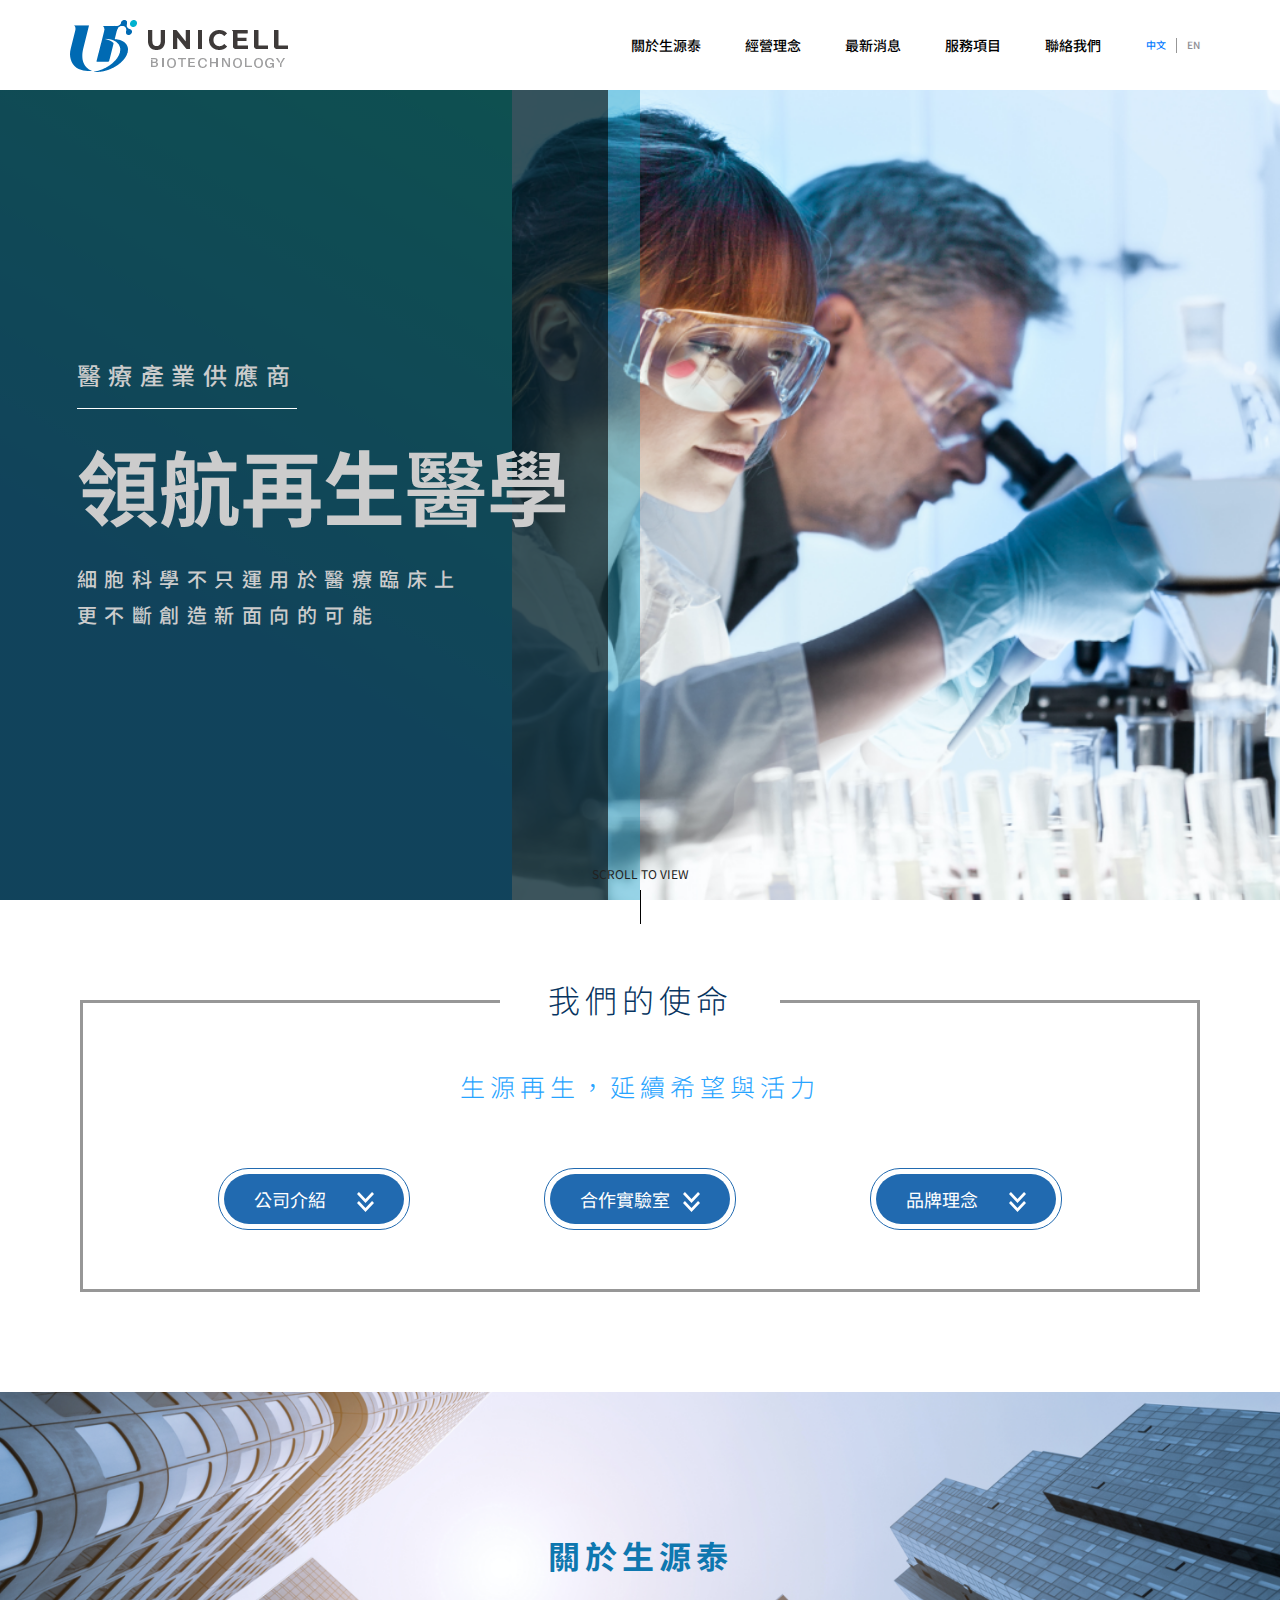
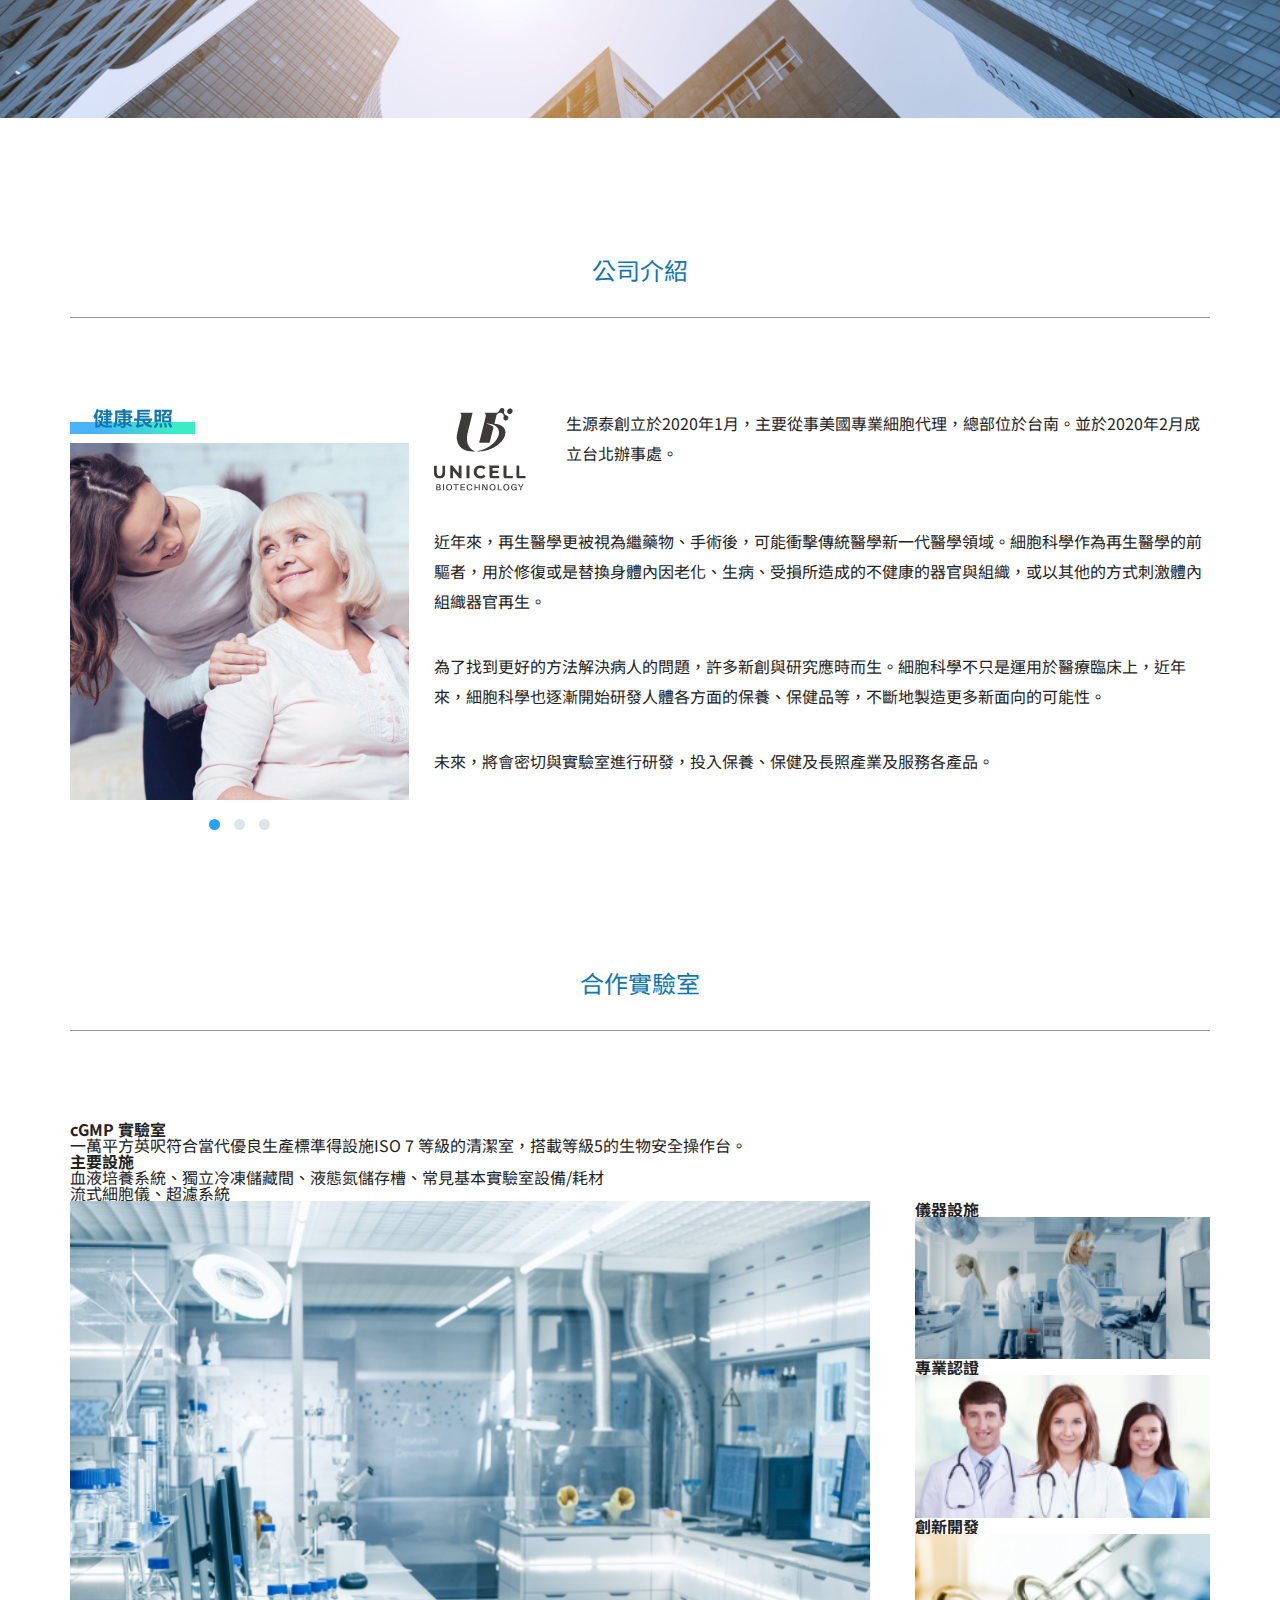
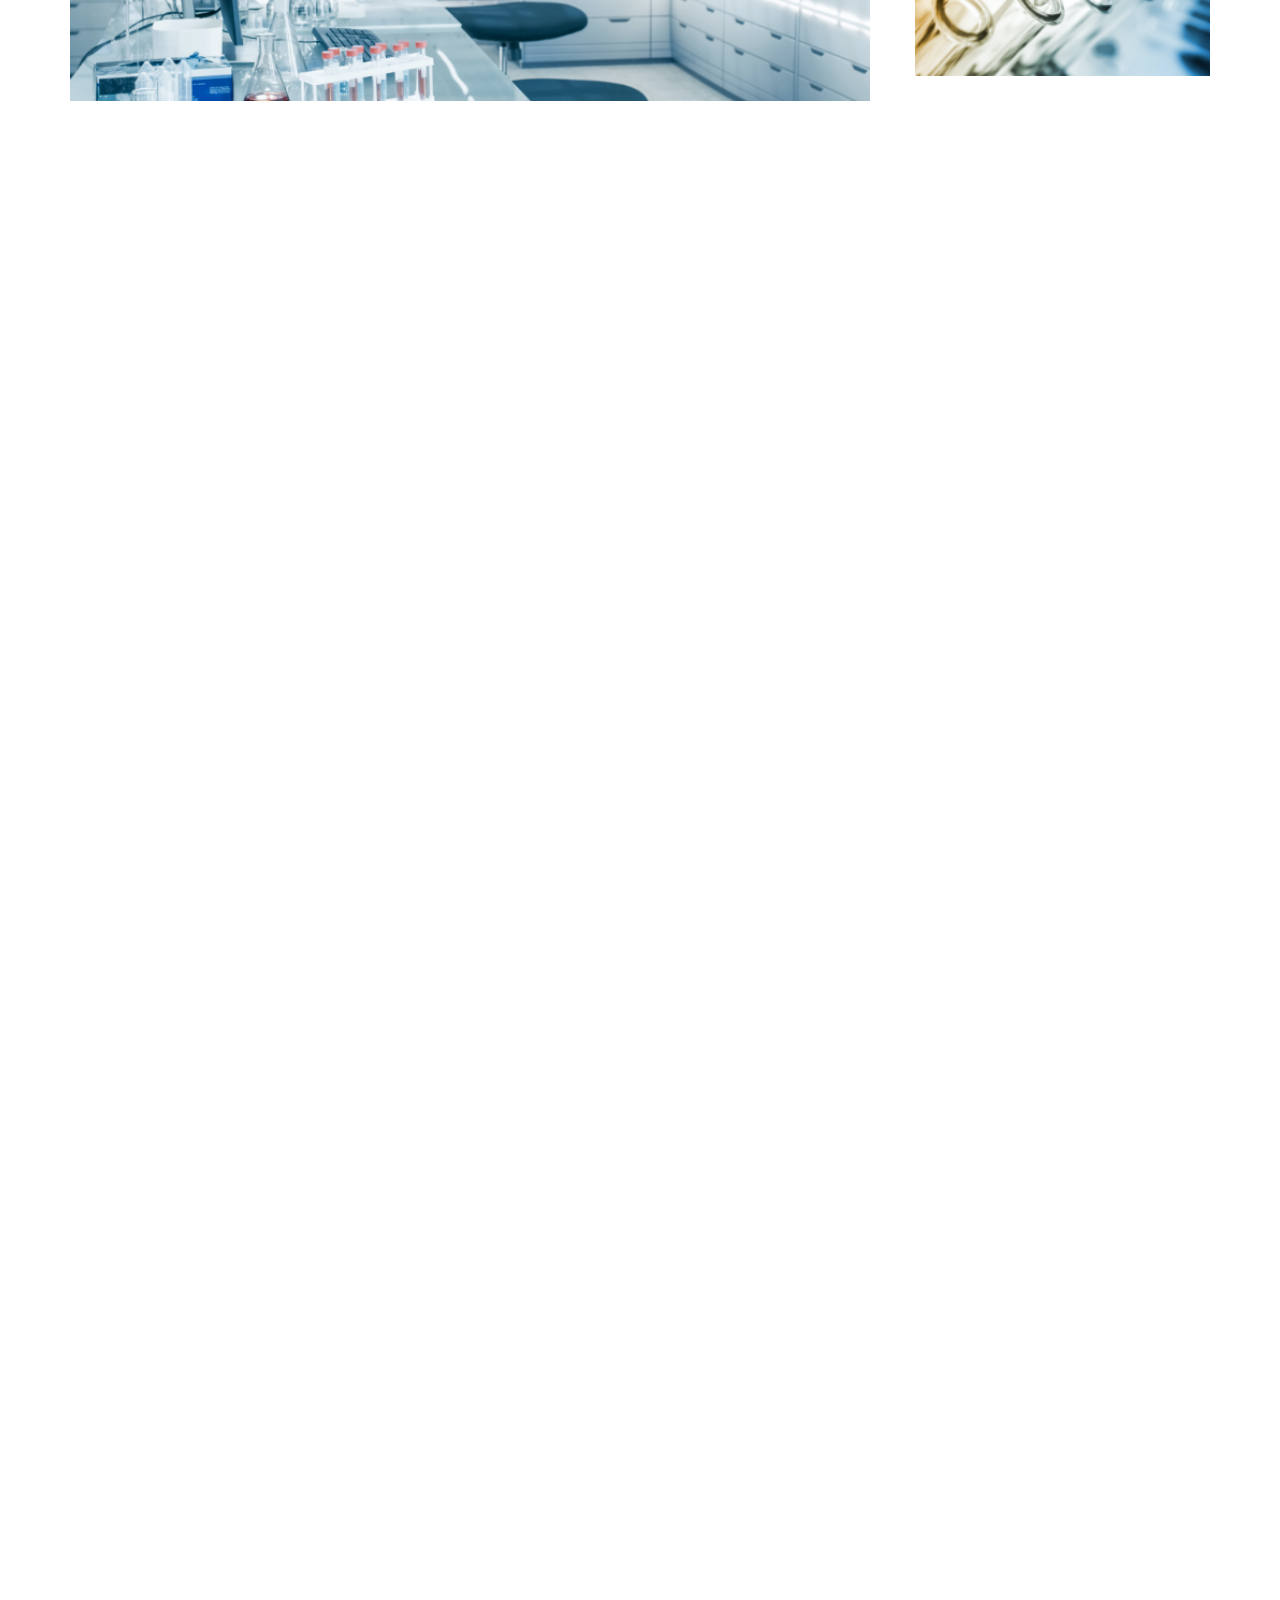
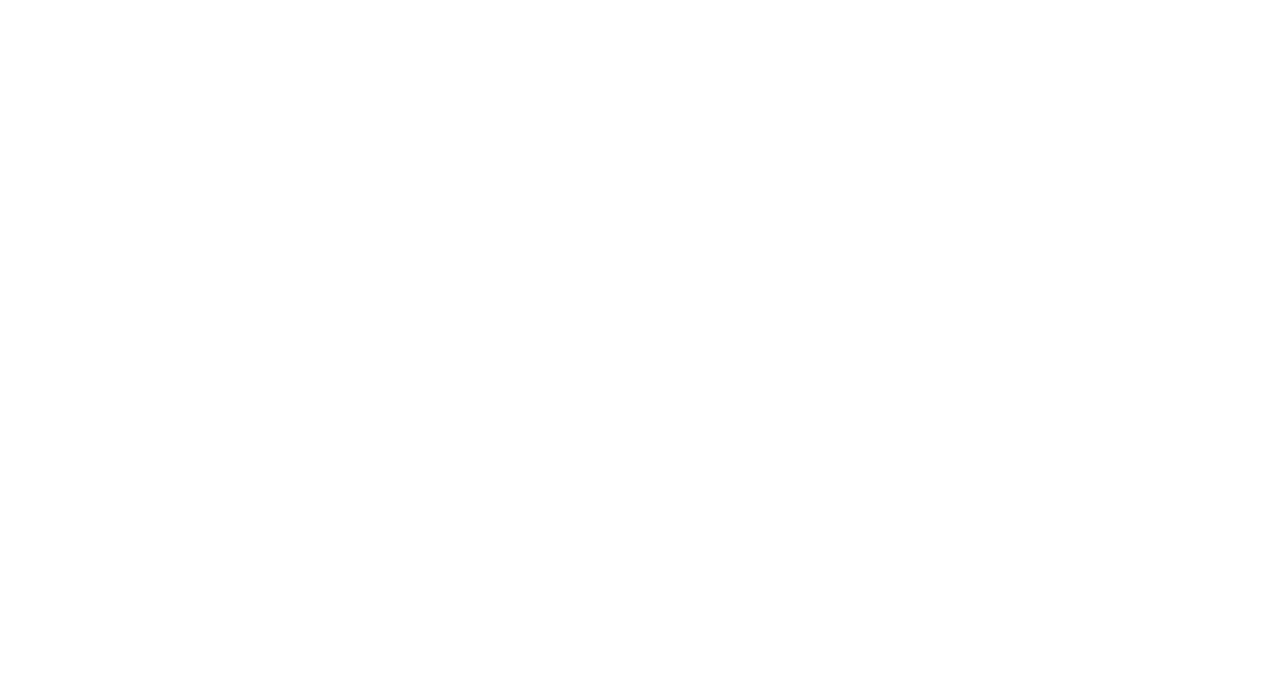
==== index.html @ 3f91341b "第一次上傳" ====
<!DOCTYPE html>
<html lang="en">

<head>
    <meta charset="UTF-8">
    <meta name="viewport" content="width=device-width, initial-scale=1.0">
    <title>生源泰生物科技股份有限公司</title>
    <link rel="stylesheet" href="./css/slick.css">
    <link rel="stylesheet" href="./css/style.css">
    <script src="http://code.jquery.com/jquery-1.8.3.min.js"></script>
    <script src="./js/slick.min.js"></script>
</head>

<body style="height: 5500px;">
    <header>
        <div class="wrapper">
            <a id="logo" href="./index.html">
                <h1 class="d-none">生源泰生物科技股份有限公司</h1>
                <img src="./image/logo.png" alt="生源泰生物科技股份有限公司">
            </a>
            <nav>
                <ul>
                    <li class="submenu">
                        <span>關於生源泰</span>
                        <ol>
                            <li><span>公司介紹</span></li>
                            <li><span>合作實驗室</span></li>
                        </ol>
                    </li>
                    <li>
                        <span>經營理念</span>
                    </li>
                    <li>
                        <a href="">最新消息</a>
                    </li>
                    <li>
                        <a href="">服務項目</a>
                    </li>
                    <li>
                        <span>聯絡我們</span>
                    </li>
                </ul>
            </nav>
            <div id="language">
                <a class="active" href="">中文</a>
                <span class="icon_line"></span>
                <a href="">EN</a>
            </div>
            <button id="menu_button">
                <span class="iconL"></span>
                <span class="iconR"></span>
                Menu
            </button>
        </div>
    </header>
    <main>
        <div id="banner">
            <div class="text">
                <div class="content">
                    <h4>醫療產業供應商</h4>
                    <h2>領航再生醫學</h2>
                    <h3>細胞科學不只運用於醫療臨床上<br>更不斷創造新面向的可能</h3>
                </div>
            </div>
            <div class="photo">
                <img src="./image/banner.png" alt="生源泰生物科技股份有限公司">
            </div>
            <div id="scroll">
                SCROLL TO VIEW
                <span class="icon"></span>
            </div>
        </div>
        <div id="mission">
            <div class="wrapper">
                <div class="content">
                    <h2>我們的使命</h2>
                    <h3>生源再生，延續希望與活力</h3>
                    <div class="d-flex space-evenly">
                        <div class="item">
                            公司介紹
                        </div>
                        <div class="item">
                            合作實驗室
                        </div>
                        <div class="item">
                            品牌理念
                        </div>
                    </div>
                </div>
            </div>

        </div>
        <div id="about">
            <div class="background">
                <img src="./image/about.png" alt="生源泰生物科技股份有限公司">
            </div>
            <h2>
                關於生源泰
            </h2>
        </div>
        <div id="company">
            <div class="wrapper">
                <div class="title">
                    <h3>公司介紹</h3>
                </div>
                <div class="content">
                    <div class="photo">
                        <div class="slick">
                            <div class="item">
                                <h4>健康長照</h4>
                                <img src="./image/a1.png" alt="生源泰生物科技股份有限公司">
                            </div>
                            <div class="item">
                                <h4>健康長照</h4>
                                <img src="./image/a1.png" alt="生源泰生物科技股份有限公司">
                            </div>
                            <div class="item">
                                <h4>健康長照</h4>
                                <img src="./image/a1.png" alt="生源泰生物科技股份有限公司">
                            </div>
                        </div>
                    </div>
                    <div class="text">

                        <p><img src="./image/logo2.png"
                                alt="生源泰生物科技股份有限公司">生源泰創立於2020年1月，主要從事美國專業細胞代理，總部位於台南。並於2020年2月成立台北辦事處。</p>
                        <p>近年來，再生醫學更被視為繼藥物、手術後，可能衝擊傳統醫學新一代醫學領域。細胞科學作為再生醫學的前驅者，用於修復或是替換身體內因老化、生病、受損所造成的不健康的器官與組織，或以其他的方式刺激體內組織器官再生。
                        </p>
                        <p>為了找到更好的方法解決病人的問題，許多新創與研究應時而生。細胞科學不只是運用於醫療臨床上，近年來，細胞科學也逐漸開始研發人體各方面的保養、保健品等，不斷地製造更多新面向的可能性。</p>
                        <p>未來，將會密切與實驗室進行研發，投入保養、保健及長照產業及服務各產品。</p>
                    </div>
                </div>
            </div>
        </div>
        <div id="laboratory">
            <div class="wrapper">
                <div class="title">
                    <h3>合作實驗室</h3>
                </div>
                <h4>cGMP 實驗室</h4>
                <div class="content">
                    <div class="text">
                        <p>一萬平方英呎符合當代優良生產標準得設施ISO 7 等級的清潔室，搭載等級5的生物安全操作台。</p>
                        <h5>主要設施</h5>
                        <p>血液培養系統、獨立冷凍儲藏間、液態氮儲存槽、常見基本實驗室設備/耗材</p>
                        <p>流式細胞儀、超濾系統</p>
                    </div>
                    <div class="photo">
                        <div class="big">
                            <div class="slick">
                                <div class="item active">
                                    <img src="./image/l1.png" alt="生源泰生物科技股份有限公司">
                                </div>
                            </div>
                        </div>
                        <div class="small">
                            <div class="slick">
                                <div class="item">
                                    <h6>儀器設施</h6>
                                    <img src="./image/l2.png" alt="生源泰生物科技股份有限公司">
                                </div>
                                <div class="item">
                                    <h6>專業認證</h6>
                                    <img src="./image/l3.png" alt="生源泰生物科技股份有限公司">
                                </div>
                                <div class="item">
                                    <h6>創新開發</h6>
                                    <img src="./image/l4.png" alt="生源泰生物科技股份有限公司">
                                </div>
                            </div>
                        </div>
                    </div>
                </div>
            </div>
        </div>
    </main>
    <script src="./js/ui.js"></script>
</body>

</html>
---- css/style.css ----
@import url("./reset.css");
.wrapper {
  margin-left: auto;
  margin-right: auto;
  max-width: 1140px;
  padding-left: 30px;
  padding-right: 30px;
}

.d-none {
  display: none;
}

.d-flex {
  display: -webkit-box;
  display: -ms-flexbox;
  display: flex;
  -ms-flex-wrap: wrap;
      flex-wrap: wrap;
}

.space-evenly {
  -webkit-box-pack: space-evenly;
      -ms-flex-pack: space-evenly;
          justify-content: space-evenly;
}

.header-height, main #banner, main #banner .text, main #banner .text::before, main #banner .photo img {
  height: calc(100vh - 90px);
}

header {
  width: 100%;
  height: 90px;
  background-color: #fff;
}

header .wrapper {
  display: -webkit-box;
  display: -ms-flexbox;
  display: flex;
}

header .wrapper #logo {
  display: block;
  margin-top: 20px;
}

header .wrapper nav {
  display: block;
  margin-left: auto;
  margin-right: 15px;
  margin-top: 30px;
}

header .wrapper nav ul li {
  display: inline-block;
  position: relative;
}

header .wrapper nav ul li a,
header .wrapper nav ul li span {
  line-height: 30px;
  font-size: 14px;
  display: block;
  color: #000;
  padding: 0 20px;
  font-weight: 500;
  cursor: pointer;
  -webkit-transition: 0.6s;
  transition: 0.6s;
}

header .wrapper nav ul li a:hover, header .wrapper nav ul li a.active,
header .wrapper nav ul li span:hover,
header .wrapper nav ul li span.active {
  color: #007AFF;
}

header .wrapper nav ul li ol {
  position: absolute;
  bottom: -120px;
  z-index: 5;
  padding-top: 85px;
  -webkit-transform: scaleY(0);
          transform: scaleY(0);
  -webkit-transition: 0.6s;
  transition: 0.6s;
}

header .wrapper nav ul li ol li {
  display: block;
  background-color: #216AB0;
}

header .wrapper nav ul li ol li span {
  display: block;
  line-height: 45px;
  color: #fff;
}

header .wrapper nav ul li ol li:hover {
  background-color: #ccc;
}

header .wrapper nav ul li ol li:hover span {
  color: #000;
}

header .wrapper nav ul li:hover ol {
  -webkit-transform: scaleY(1);
          transform: scaleY(1);
}

header .wrapper #language {
  display: -webkit-box;
  display: -ms-flexbox;
  display: flex;
  margin-top: 30px;
}

header .wrapper #language a {
  line-height: 30px;
  font-size: 14px;
  display: block;
  color: #000;
  padding: 0 10px;
  font-size: 10px;
  font-weight: 500;
  color: #8E8E93;
  -webkit-transition: 0.6s;
  transition: 0.6s;
}

header .wrapper #language a:hover, header .wrapper #language a.active {
  color: #007AFF;
}

header .wrapper #language .icon_line {
  width: 1px;
  height: 15px;
  background-color: #979797;
  margin-top: 8px;
}

header .wrapper #menu_button {
  display: none;
}

main {
  width: 100%;
}

main #banner {
  position: relative;
  background: linear-gradient(210deg, #3becc7 25%, rgba(26, 160, 248, 0.8) 75%);
}

main #banner .text {
  position: absolute;
  top: 0;
  left: 0;
  width: 50%;
  margin-right: 50%;
  background-color: rgba(2, 152, 197, 0.4);
  z-index: 2;
}

main #banner .text::before {
  content: '';
  display: block;
  width: 95%;
  background-color: rgba(0, 0, 0, 0.6);
  position: relative;
  z-index: 3;
}

main #banner .text .content {
  position: absolute;
  z-index: 4;
  top: 50%;
  -webkit-transform: translateY(-50%);
          transform: translateY(-50%);
  color: #ccc;
  margin-left: 12%;
}

main #banner .text .content h4 {
  font-size: 24px;
  letter-spacing: 22px;
  line-height: 36px;
  font-weight: 500;
  letter-spacing: 7.5px;
  display: inline-block;
  padding-bottom: 15px;
  border-bottom: 1.25px solid #fff;
}

main #banner .text .content h2 {
  font-size: 82px;
  line-height: 92px;
  font-weight: bold;
  margin-top: 30px;
  margin-bottom: 30px;
}

main #banner .text .content h3 {
  font-size: 20px;
  line-height: 36px;
  font-weight: 500;
  letter-spacing: 7.5px;
}

main #banner .photo {
  position: absolute;
  top: 0;
  right: 0;
  width: 60%;
  margin-left: 40%;
}

main #banner .photo img {
  width: 100%;
  -o-object-fit: cover;
     object-fit: cover;
}

main #banner #scroll {
  position: absolute;
  bottom: -24px;
  left: 0;
  right: 0;
  margin: auto;
  font-size: 12px;
  text-align: center;
  z-index: 8;
  cursor: pointer;
}

main #banner #scroll .icon {
  width: 1px;
  height: 34px;
  background-color: #000;
  display: block;
  margin: 10px auto auto auto;
}

main #mission {
  padding: 100px 50px;
}

main #mission .wrapper .content {
  text-align: center;
  padding: 60px 0;
  border: 3px solid #979797;
  position: relative;
}

main #mission .wrapper .content h2 {
  font-size: 32px;
  line-height: 24px;
  letter-spacing: 5px;
  font-weight: 300;
  position: absolute;
  top: -16px;
  left: 0;
  right: 0;
  background-color: #fff;
  width: 280px;
  margin: auto;
  color: #063460;
}

main #mission .wrapper .content h3 {
  color: #26A3FF;
  font-size: 25px;
  line-height: 46px;
  letter-spacing: 5px;
  font-weight: 300;
  margin-bottom: 60px;
}

main #mission .wrapper .content .item {
  display: inline;
  background-color: #216AB0;
  color: #fff;
  width: 150px;
  line-height: 50px;
  margin: 5px;
  position: relative;
  border-radius: 30px;
  font-size: 18px;
  text-align: left;
  padding-left: 30px;
  cursor: pointer;
}

main #mission .wrapper .content .item::before {
  content: '';
  display: block;
  border: 1px solid #216AB0;
  width: 190px;
  height: 60px;
  position: absolute;
  top: -6px;
  left: -6px;
  border-radius: 30px;
}

main #mission .wrapper .content .item::after {
  content: url(../image/downArrow.png);
  position: absolute;
  right: 30px;
  top: 4.5px;
}

main #mission .wrapper .content .item:hover {
  background-color: #26A3FF;
}

main #about {
  position: relative;
}

main #about .background {
  position: relative;
  z-index: -1;
}

main #about .background img {
  width: 100%;
  -o-object-fit: cover;
     object-fit: cover;
}

main #about h2 {
  position: absolute;
  margin: auto;
  top: 50%;
  -webkit-transform: translateY(-50%);
          transform: translateY(-50%);
  text-align: center;
  left: 0;
  right: 0;
  color: #0E77AF;
  font-size: 32px;
  font-weight: bold;
  letter-spacing: 5px;
}

main #company {
  margin-top: 140px;
}

main #company .wrapper h3 {
  color: #0E77AF;
  text-align: center;
  font-size: 24px;
  font-weight: 400;
  padding-bottom: 35px;
  border-bottom: 1px solid #979797;
  margin-bottom: 90px;
}

main #company .wrapper .content {
  display: -webkit-box;
  display: -ms-flexbox;
  display: flex;
  -ms-flex-wrap: wrap;
      flex-wrap: wrap;
}

main #company .wrapper .content .photo {
  width: 339px;
}

main #company .wrapper .content .photo .slick .item h4 {
  font-size: 20px;
  color: #0E77AF;
  margin-bottom: 15px;
  width: 125px;
  text-align: center;
  position: relative;
}

main #company .wrapper .content .photo .slick .item h4::after {
  content: '';
  display: block;
  width: 100%;
  height: 12px;
  background: linear-gradient(210deg, #3becc7 25%, rgba(26, 160, 248, 0.8) 75%);
  position: absolute;
  bottom: -6px;
  z-index: -1;
}

main #company .wrapper .content .photo .slick .item img {
  width: 100%;
}

main #company .wrapper .content .photo .slick .slick-dots {
  margin-top: 15px;
  text-align: center;
}

main #company .wrapper .content .photo .slick .slick-dots li {
  display: inline-block;
  height: 11px;
  width: 11px;
  margin: 0 7px;
  background-color: #DFE4E8;
  border-radius: 180px;
}

main #company .wrapper .content .photo .slick .slick-dots li button {
  display: none;
}

main #company .wrapper .content .photo .slick .slick-dots li.slick-active {
  background-color: #26A3FF;
}

main #company .wrapper .content .text {
  width: calc(100% - 339px - 25px);
  padding-left: 25px;
}

main #company .wrapper .content .text p {
  display: inline-block;
  font-size: 16px;
  line-height: 30px;
  margin-bottom: 35px;
}

main #company .wrapper .content .text p img {
  margin-right: 40px;
  display: inline-block;
  float: left;
}

main #laboratory {
  margin-top: 140px;
}

main #laboratory .wrapper h3 {
  color: #0E77AF;
  text-align: center;
  font-size: 24px;
  font-weight: 400;
  padding-bottom: 35px;
  border-bottom: 1px solid #979797;
  margin-bottom: 90px;
}

main #laboratory .wrapper .content .photo {
  display: -webkit-box;
  display: -ms-flexbox;
  display: flex;
  -ms-flex-wrap: wrap;
      flex-wrap: wrap;
}

main #laboratory .wrapper .content .photo .big {
  width: 800px;
  margin-right: 45px;
}

main #laboratory .wrapper .content .photo .big img {
  width: 100%;
}

main #laboratory .wrapper .content .photo .small {
  width: calc(100% - 800px - 45px);
}

main #laboratory .wrapper .content .photo .small img {
  width: 100%;
}

@media (max-width: 1199px) {
  .wrapper {
    padding-left: 30px;
    padding-right: 30px;
  }
  header {
    height: 56px;
  }
  header .wrapper #logo {
    margin-top: 15px;
  }
  header .wrapper #logo img {
    width: 130px;
    height: auto;
  }
  header .wrapper nav {
    margin-top: 15px;
  }
  header .wrapper nav ul li a,
  header .wrapper nav ul li span {
    line-height: 30px;
    font-size: 12px;
    display: block;
    color: #000;
    padding: 0 18px;
    font-weight: 500;
    cursor: pointer;
    -webkit-transition: 0.6s;
    transition: 0.6s;
  }
  header .wrapper nav ul li ol {
    bottom: -101px;
  }
  header .wrapper #language {
    display: -webkit-box;
    display: -ms-flexbox;
    display: flex;
    margin-top: 15px;
  }
  header .wrapper #language a {
    font-size: 8px;
    padding: 0px 5px;
  }
  .header-height, main #banner, main #banner .text, main #banner .text::before, main #banner .photo img {
    height: calc((100vh - 56px) / 2);
  }
  main {
    width: 100%;
  }
  main #banner {
    position: relative;
    background: linear-gradient(210deg, #3becc7 25%, rgba(26, 160, 248, 0.8) 75%);
  }
  main #banner .text .content {
    margin-left: 10%;
  }
  main #banner .text .content h4 {
    font-size: 14px;
    line-height: 20px;
  }
  main #banner .text .content h2 {
    font-size: 48px;
  }
  main #banner .text .content h3 {
    font-size: 12px;
    line-height: 18px;
  }
  main #mission {
    height: calc((100vh - 56px) / 2 - 200px);
  }
  main #mission .wrapper .content {
    max-width: 600px;
    margin: auto;
  }
  main #mission .wrapper .content h2 {
    font-size: 20px;
  }
  main #mission .wrapper .content h3 {
    font-size: 18px;
    margin-bottom: 60px;
  }
  main #mission .wrapper .content .item {
    width: 120px;
    line-height: 30px;
    font-size: 12px;
    padding-left: 10px;
  }
  main #mission .wrapper .content .item::before {
    width: 140px;
    height: 40px;
    top: -6px;
    left: -6px;
  }
  main #mission .wrapper .content .item::after {
    content: url(../image/downArrow.png);
    right: 10px;
    width: 15px;
  }
  main #mission .wrapper .content .item:hover {
    background-color: #26A3FF;
  }
  main #about {
    height: 200px;
  }
  main #about h2 {
    font-size: 24px;
  }
}

@media (max-width: 768px) {
  .wrapper {
    padding-left: 15px;
    padding-right: 15px;
  }
  header {
    height: 64px;
    overflow: hidden;
  }
  header .wrapper {
    display: block;
  }
  header .wrapper nav {
    margin: auto;
    position: fixed;
    right: -100%;
    top: 64px;
    z-index: 10;
    background-color: #216AB0;
    width: 100%;
    height: calc(100vh - 64px - 100px);
    padding: 10px 0;
    overflow: auto;
    -webkit-transition: 0.6s;
    transition: 0.6s;
  }
  header .wrapper nav.active {
    right: 0;
  }
  header .wrapper nav ul li {
    overflow: hidden;
    display: block;
    border-bottom: 1px solid #fff;
    margin: 0 30px;
    position: relative;
  }
  header .wrapper nav ul li a,
  header .wrapper nav ul li span {
    line-height: 75px;
    font-size: 14px;
    color: #fff;
    padding: 0 20px;
  }
  header .wrapper nav ul li.submenu::after {
    content: '';
    width: 14px;
    height: 2px;
    background-color: #fff;
    display: inline-block;
    position: absolute;
    top: 36.5px;
    right: 20px;
    -webkit-transform: 0.6s;
            transform: 0.6s;
  }
  header .wrapper nav ul li.submenu::before {
    content: '';
    width: 2px;
    height: 14px;
    background-color: #fff;
    display: inline-block;
    position: absolute;
    top: 30.5px;
    right: 26px;
    -webkit-transform: 0.6s;
            transform: 0.6s;
  }
  header .wrapper nav ul li.active a,
  header .wrapper nav ul li.active span {
    color: #216AB0;
    background-color: #fff;
  }
  header .wrapper nav ul li.active ol {
    height: auto;
  }
  header .wrapper nav ul li.active.submenu::after {
    background-color: #216AB0;
  }
  header .wrapper nav ul li.active.submenu::before {
    height: 0px;
  }
  header .wrapper nav ul li:hover a,
  header .wrapper nav ul li:hover span {
    color: #216AB0;
    background-color: #fff;
  }
  header .wrapper nav ul li:hover.submenu::after {
    background-color: #216AB0;
  }
  header .wrapper nav ul li:hover.submenu::before {
    background-color: #216AB0;
    height: 14px;
  }
  header .wrapper nav ul li ol {
    position: static;
    padding-top: 0;
    -webkit-transform: scaleY(1);
            transform: scaleY(1);
    height: 0;
  }
  header .wrapper nav ul li ol li {
    background-color: #fff;
    margin: 0;
  }
  header .wrapper nav ul li ol li span {
    line-height: 75px;
    font-size: 14px;
    color: #216AB0;
    padding: 0 20px;
  }
  header .wrapper #language {
    margin: 0;
    position: fixed;
    width: 100%;
    height: 80px;
    right: -100%;
    bottom: 0;
    text-align: center;
    -webkit-box-pack: center;
        -ms-flex-pack: center;
            justify-content: center;
    -webkit-transition: 0.6s;
    transition: 0.6s;
    z-index: 10;
    background-color: #fff;
  }
  header .wrapper #language a {
    line-height: 80px;
    font-size: 14px;
    padding: 0px 20px;
  }
  header .wrapper #language .icon_line {
    margin-top: 32.5px;
  }
  header .wrapper #language.active {
    right: 0;
  }
  header .wrapper #menu_button {
    display: block;
    position: absolute;
    top: 0;
    right: 0;
    padding: 0;
    width: 64px;
    height: 64px;
    background-color: #216AB0;
    border: none;
    font-size: 10px;
    font-weight: bold;
    color: #fff;
  }
  header .wrapper #menu_button span {
    margin-bottom: 7px;
    margin-left: auto;
    margin-right: auto;
    display: block;
    width: 28px;
    height: 2px;
    background-color: #fff;
  }
  header .wrapper #menu_button.active {
    background-color: #26A3FF;
  }
  header .wrapper #menu_button.active .iconL {
    width: 18px;
    height: 3px;
    -webkit-transform-origin: left;
            transform-origin: left;
    -webkit-transform: skewY(45deg);
            transform: skewY(45deg);
  }
  header .wrapper #menu_button.active .iconR {
    width: 18px;
    height: 3px;
    -webkit-transform-origin: right;
            transform-origin: right;
    -webkit-transform: skewY(-45deg);
            transform: skewY(-45deg);
    position: relative;
    top: -9px;
  }
  main {
    width: 100%;
  }
  main #banner {
    height: calc(100vh - 64px);
    position: relative;
    background: linear-gradient(210deg, #3becc7 25%, rgba(26, 160, 248, 0.8) 75%);
  }
  main #banner .text {
    height: calc((100vh - 64px) / 5 * 2);
    position: static;
    width: 100%;
    margin-right: 0;
  }
  main #banner .text::before {
    width: 100%;
    height: calc((100vh - 64px) / 5 * 2 + 30px);
  }
  main #banner .text::after {
    content: '';
    display: block;
    width: 100%;
    height: calc((100vh - 64px) / 5 * 2 + 60px);
    background-color: rgba(2, 152, 197, 0.4);
    position: absolute;
    top: 0;
    left: 0;
  }
  main #banner .text .content {
    top: 30px;
    -webkit-transform: translateY(0);
            transform: translateY(0);
    margin-left: 15px;
  }
  main #banner .text .content h4 {
    font-size: 14px;
    line-height: 20px;
  }
  main #banner .text .content h2 {
    font-size: 46px;
    margin-top: 20px;
    margin-bottom: 20px;
  }
  main #banner .text .content h3 {
    font-size: 12px;
    line-height: 18px;
  }
  main #banner .photo {
    height: calc((100vh - 64px) / 5 * 3);
    position: static;
    width: calc(100% - 50px);
    margin-left: 50px;
  }
  main #banner .photo img {
    height: 100%;
  }
  main #banner #scroll {
    display: none;
  }
  main #mission {
    height: auto;
    padding: 60px 15px;
  }
  main #mission .wrapper .content {
    max-width: 600px;
    margin: auto;
  }
  main #mission .wrapper .content h2 {
    font-size: 20px;
  }
  main #mission .wrapper .content h3 {
    font-size: 18px;
    margin-top: -15px;
    margin-bottom: 20px;
  }
  main #mission .wrapper .content .item {
    display: block;
    width: 120px;
    line-height: 30px;
    font-size: 12px;
    padding-left: 10px;
    margin-top: 20px;
  }
  main #mission .wrapper .content .item::before {
    width: 140px;
    height: 40px;
    top: -6px;
    left: -6px;
  }
  main #mission .wrapper .content .item::after {
    content: url(../image/downArrow.png);
    right: 10px;
    width: 15px;
  }
  main #mission .wrapper .content .item:hover {
    background-color: #26A3FF;
  }
  main #about {
    height: 100px;
    overflow: hidden;
  }
  main #about h2 {
    font-size: 18px;
  }
}
/*# sourceMappingURL=style.css.map */
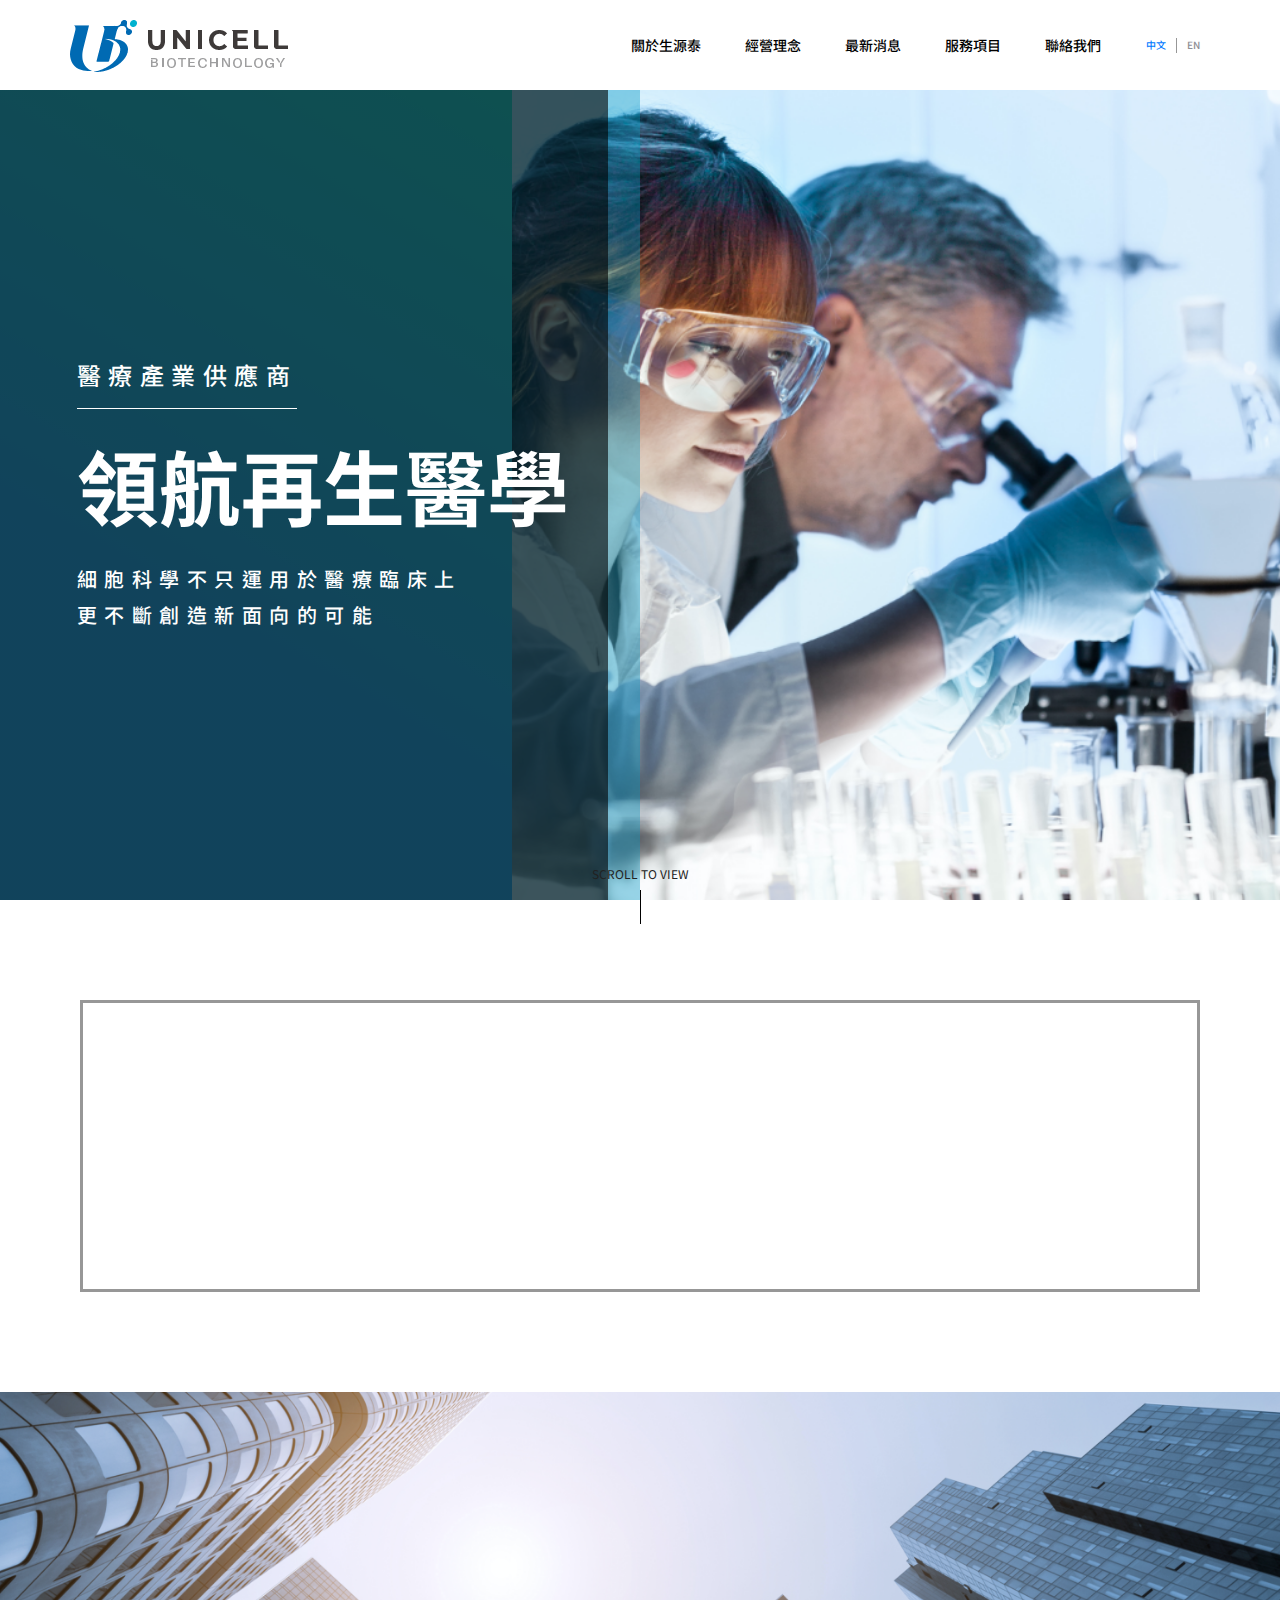
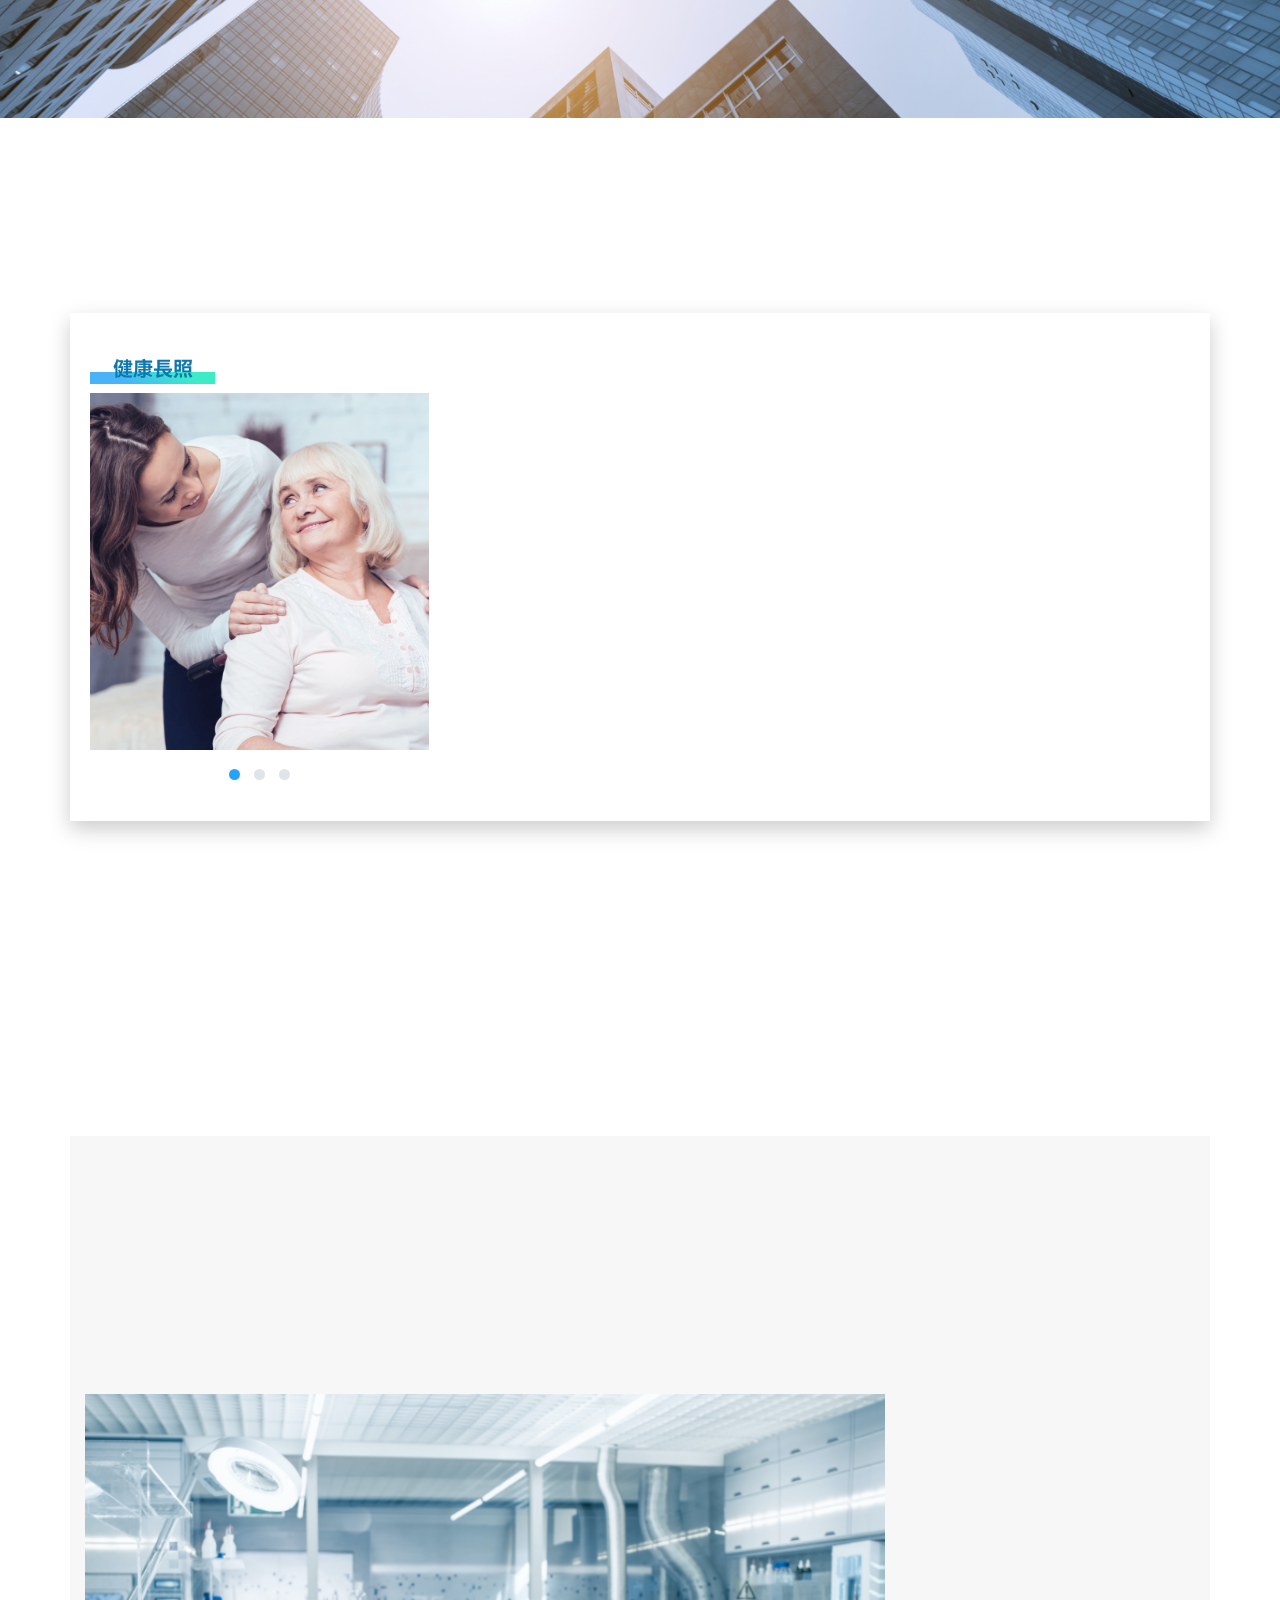
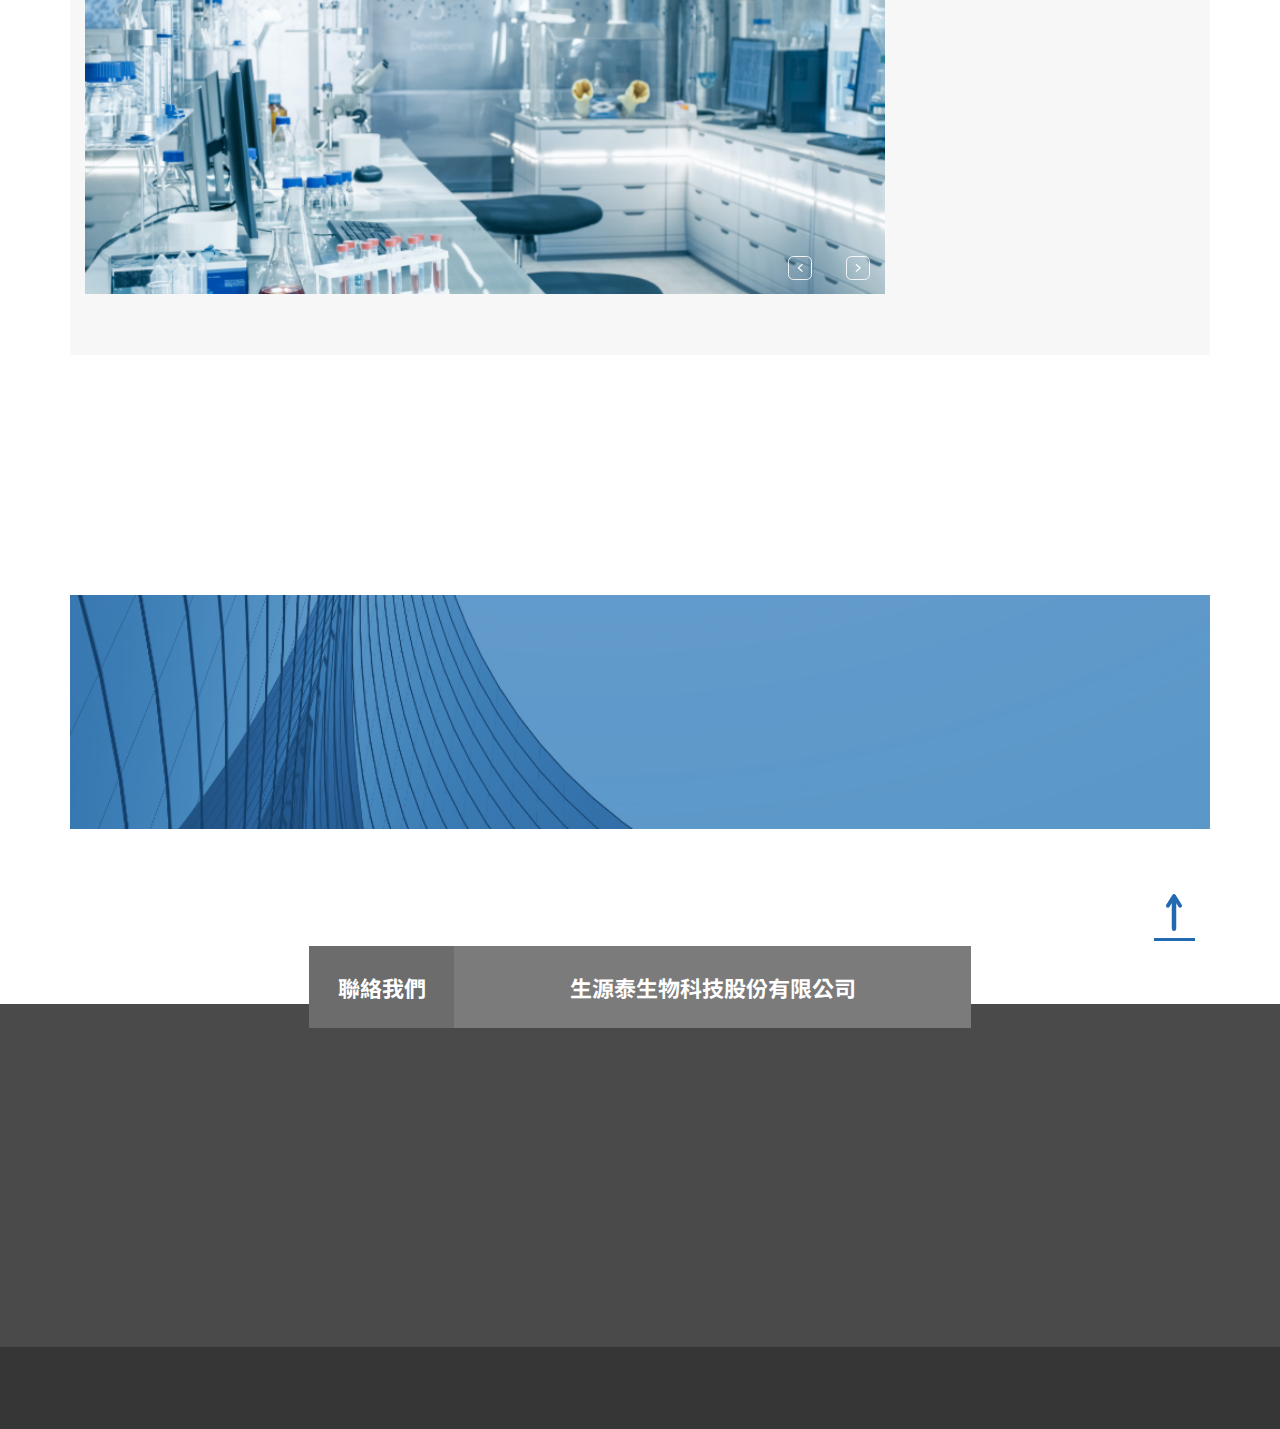
==== commit 666c9ade: "切板完成" ====
--- a/index.html
+++ b/index.html
@@ -9,10 +9,11 @@
     <link rel="stylesheet" href="./css/style.css">
     <script src="http://code.jquery.com/jquery-1.8.3.min.js"></script>
     <script src="./js/slick.min.js"></script>
+    <script src="./js/wow.min.js"></script>
 </head>
 
-<body style="height: 5500px;">
-    <header>
+<body>
+    <header id="header">
         <div class="wrapper">
             <a id="logo" href="./index.html">
                 <h1 class="d-none">生源泰生物科技股份有限公司</h1>
@@ -23,20 +24,20 @@
                     <li class="submenu">
                         <span>關於生源泰</span>
                         <ol>
-                            <li><span>公司介紹</span></li>
-                            <li><span>合作實驗室</span></li>
+                            <li id="goCompany"><span>公司介紹</span></li>
+                            <li id="goLaboratory"><span>合作實驗室</span></li>
                         </ol>
                     </li>
-                    <li>
+                    <li id="goBrand" class="pagination">
                         <span>經營理念</span>
                     </li>
-                    <li>
-                        <a href="">最新消息</a>
-                    </li>
-                    <li>
-                        <a href="">服務項目</a>
-                    </li>
-                    <li>
+                    <li class="pagination">
+                        <a href="./news.html">最新消息</a>
+                    </li>
+                    <li class="pagination">
+                        <a href="./product.html">服務項目</a>
+                    </li>
+                    <li id="goFooter" class="pagination">
                         <span>聯絡我們</span>
                     </li>
                 </ul>
@@ -53,7 +54,7 @@
             </button>
         </div>
     </header>
-    <main>
+    <main id="home">
         <div id="banner">
             <div class="text">
                 <div class="content">
@@ -73,17 +74,20 @@
         <div id="mission">
             <div class="wrapper">
                 <div class="content">
-                    <h2>我們的使命</h2>
-                    <h3>生源再生，延續希望與活力</h3>
+                    <h2 class="fadeInUp wow">我們的使命</h2>
+                    <h3 class="fadeInUp wow">生源再生，延續希望與活力</h3>
                     <div class="d-flex space-evenly">
-                        <div class="item">
-                            公司介紹
-                        </div>
-                        <div class="item">
-                            合作實驗室
-                        </div>
-                        <div class="item">
-                            品牌理念
+                        <div class="item fadeInUp wow">
+                            <span>公司介紹</span>
+                            <span><img src="./image/downArrow.png" alt="生源泰生物科技股份有限公司"></span>
+                        </div>
+                        <div class="item fadeInUp wow delay_1s">
+                            <span>合作實驗室</span>
+                            <span><img src="./image/downArrow.png" alt="生源泰生物科技股份有限公司"></span>
+                        </div>
+                        <div class="item fadeInUp wow delay_1s_half">
+                            <span>品牌理念</span>
+                            <span><img src="./image/downArrow.png" alt="生源泰生物科技股份有限公司"></span>
                         </div>
                     </div>
                 </div>
@@ -94,14 +98,14 @@
             <div class="background">
                 <img src="./image/about.png" alt="生源泰生物科技股份有限公司">
             </div>
-            <h2>
+            <h2 class="zoom wow">
                 關於生源泰
             </h2>
         </div>
         <div id="company">
             <div class="wrapper">
                 <div class="title">
-                    <h3>公司介紹</h3>
+                    <h3 class="fadeInUp wow">公司介紹</h3>
                 </div>
                 <div class="content">
                     <div class="photo">
@@ -111,7 +115,7 @@
                                 <img src="./image/a1.png" alt="生源泰生物科技股份有限公司">
                             </div>
                             <div class="item">
-                                <h4>健康長照</h4>
+                                <h4>醫美保養</h4>
                                 <img src="./image/a1.png" alt="生源泰生物科技股份有限公司">
                             </div>
                             <div class="item">
@@ -120,8 +124,7 @@
                             </div>
                         </div>
                     </div>
-                    <div class="text">
-
+                    <div class="text fadeIn wow">
                         <p><img src="./image/logo2.png"
                                 alt="生源泰生物科技股份有限公司">生源泰創立於2020年1月，主要從事美國專業細胞代理，總部位於台南。並於2020年2月成立台北辦事處。</p>
                         <p>近年來，再生醫學更被視為繼藥物、手術後，可能衝擊傳統醫學新一代醫學領域。細胞科學作為再生醫學的前驅者，用於修復或是替換身體內因老化、生病、受損所造成的不健康的器官與組織，或以其他的方式刺激體內組織器官再生。
@@ -135,11 +138,11 @@
         <div id="laboratory">
             <div class="wrapper">
                 <div class="title">
-                    <h3>合作實驗室</h3>
-                </div>
-                <h4>cGMP 實驗室</h4>
-                <div class="content">
-                    <div class="text">
+                    <h3 class="fadeInUp wow">合作實驗室</h3>
+                </div>
+                <h4 class="fadeInUp wow">cGMP 實驗室</h4>
+                <div class="content">
+                    <div class="text fadeIn wow">
                         <p>一萬平方英呎符合當代優良生產標準得設施ISO 7 等級的清潔室，搭載等級5的生物安全操作台。</p>
                         <h5>主要設施</h5>
                         <p>血液培養系統、獨立冷凍儲藏間、液態氮儲存槽、常見基本實驗室設備/耗材</p>
@@ -148,23 +151,40 @@
                     <div class="photo">
                         <div class="big">
                             <div class="slick">
-                                <div class="item active">
+                                <div class="item">
                                     <img src="./image/l1.png" alt="生源泰生物科技股份有限公司">
                                 </div>
-                            </div>
-                        </div>
-                        <div class="small">
+                                <div class="item">
+                                    <img src="./image/l1.png" alt="生源泰生物科技股份有限公司">
+                                </div>
+                                <div class="item">
+                                    <img src="./image/l1.png" alt="生源泰生物科技股份有限公司">
+                                </div>
+                            </div>
+                            <div class="arrow">
+                                <div class="next">
+                                    <img src="./image/leftArrow.png" alt="生源泰生物科技股份有限公司">
+                                </div>
+                                <div class="prev">
+                                    <img src="./image/rightArrow.png" alt="生源泰生物科技股份有限公司">
+                                </div>
+                            </div>
+                        </div>
+                        <div class="small fadeInUp wow">
                             <div class="slick">
                                 <div class="item">
-                                    <h6>儀器設施</h6>
+                                    <h6><img src="./image/laboratory-icon1.png" alt="生源泰生物科技股份有限公司"><span
+                                            class="text">儀器設施</span></h6>
                                     <img src="./image/l2.png" alt="生源泰生物科技股份有限公司">
                                 </div>
                                 <div class="item">
-                                    <h6>專業認證</h6>
+                                    <h6><img src="./image/laboratory-icon2.png" alt="生源泰生物科技股份有限公司"><span
+                                            class="text">專業認證</span></h6>
                                     <img src="./image/l3.png" alt="生源泰生物科技股份有限公司">
                                 </div>
                                 <div class="item">
-                                    <h6>創新開發</h6>
+                                    <h6><img src="./image/laboratory-icon3.png" alt="生源泰生物科技股份有限公司"><span
+                                            class="text">創新開發</span></h6>
                                     <img src="./image/l4.png" alt="生源泰生物科技股份有限公司">
                                 </div>
                             </div>
@@ -173,7 +193,68 @@
                 </div>
             </div>
         </div>
+        <div id="brand">
+            <div class="wrapper">
+                <div class="title">
+                    <h3 class="fadeInUp wow">品牌理念</h3>
+                </div>
+                <div class="content">
+                    <h4 class="fadeInUp wow">
+                        <span class="photo"><img src="./image/b1.png" alt="生源泰生物科技股份有限公司"></span>
+                        <span class="text">永續再生</span>
+                    </h4>
+                    <h4 class="fadeInUp wow delay_1s">
+                        <span class="photo"><img src="./image/b2.png" alt="生源泰生物科技股份有限公司"></span>
+                        <span class="text">領導未來</span>
+                    </h4>
+                    <h4 class="fadeInUp wow delay_1s_half">
+                        <span class="photo"><img src="./image/b3.png" alt="生源泰生物科技股份有限公司"></span>
+                        <span class="text">多元創新</span>
+                    </h4>
+                </div>
+            </div>
+        </div>
     </main>
+    <footer id="footer">
+        <div id="goTop">
+            <img src="./image/goTop.png" alt="生源泰生物科技股份有限公司">
+        </div>
+        <div class="title">
+            <div class="unit">
+                <h2>聯絡我們</h2>
+            </div>
+            <div class="name">
+                <h1>生源泰生物科技股份有限公司</h1>
+            </div>
+        </div>
+        <div class="wrapper">
+            <div class="row">
+                <div id="headOffice">
+                    <h3 class="fadeInUp wow">台南總公司</h3>
+                    <p class="fadeInUp wow delay_1s"><img src="./image/map-icon.png" alt="生源泰生物科技股份有限公司">台南市北區康樂街396號2樓</p>
+                    <p class="fadeInUp wow delay_1s_half"><img src="./image/tel-icon.png" alt="生源泰生物科技股份有限公司">電話：06-222-6009</p>
+                </div>
+                <div id="office">
+                    <h3 class="fadeInUp wow">台北辦事處</h3>
+                    <p class="fadeInUp wow delay_1s"><img src="./image/map-icon.png" alt="生源泰生物科技股份有限公司">地址:台北市大同區延平北路二段202號 17樓-2</p>
+                    <p class="fadeInUp wow delay_1s_half"><img src="./image/tel-icon.png" alt="生源泰生物科技股份有限公司">電話:02-2557-3519</p>
+                    <p class="fadeInUp wow delay_2s"><img src="./image/fax-icon.png" alt="生源泰生物科技股份有限公司">傳真：02-2557-3509</p>
+                    <p class="fadeInUp wow delay_2s_half"><img src="./image/mail-icon.png" alt="生源泰生物科技股份有限公司">信箱:inquiry@unicell-bio.com</p>
+                </div>
+                <div id="link">
+                    <a class="fadeInUp wow" href="">
+                        <img src="./image/fb-icon.png" alt="生源泰生物科技股份有限公司">
+                    </a>
+                    <a class="fadeInUp wow delay_1s" href="">
+                        <img src="./image/yt-icon.png" alt="生源泰生物科技股份有限公司">
+                    </a>
+                </div>
+            </div>
+        </div>
+        <div id="rights">
+            <span class="zoom">Unicell Biotechnology Co., Ltd. © 2020 . All Rights Reserved</span>
+        </div>
+    </footer>
     <script src="./js/ui.js"></script>
 </body>
 
--- a/css/style.css
+++ b/css/style.css
@@ -1,4 +1,6 @@
+@charset "UTF-8";
 @import url("./reset.css");
+@import url("https://use.fontawesome.com/releases/v5.7.2/css/all.css");
 .wrapper {
   margin-left: auto;
   margin-right: auto;
@@ -25,14 +27,22 @@
           justify-content: space-evenly;
 }
 
-.header-height, main #banner, main #banner .text, main #banner .text::before, main #banner .photo img {
+.header-height, main#home #banner, main#home #banner .text, main#home #banner .text::before, main#home #banner .photo img {
   height: calc(100vh - 90px);
+}
+
+body.active {
+  overflow: hidden;
 }
 
 header {
   width: 100%;
   height: 90px;
   background-color: #fff;
+  position: fixed;
+  top: 0;
+  left: 0;
+  z-index: 10;
 }
 
 header .wrapper {
@@ -50,7 +60,6 @@
   display: block;
   margin-left: auto;
   margin-right: 15px;
-  margin-top: 30px;
 }
 
 header .wrapper nav ul li {
@@ -60,7 +69,7 @@
 
 header .wrapper nav ul li a,
 header .wrapper nav ul li span {
-  line-height: 30px;
+  line-height: 90px;
   font-size: 14px;
   display: block;
   color: #000;
@@ -71,56 +80,91 @@
   transition: 0.6s;
 }
 
-header .wrapper nav ul li a:hover, header .wrapper nav ul li a.active,
-header .wrapper nav ul li span:hover,
-header .wrapper nav ul li span.active {
-  color: #007AFF;
-}
-
-header .wrapper nav ul li ol {
+header .wrapper nav ul li.submenu:hover::after {
+  content: url(../image/downArrow2.png);
   position: absolute;
-  bottom: -120px;
+  bottom: 10px;
+  left: calc(50% - 5.5px);
+}
+
+header .wrapper nav ul li.submenu a:hover, header .wrapper nav ul li.submenu a.active,
+header .wrapper nav ul li.submenu span:hover,
+header .wrapper nav ul li.submenu span.active {
+  background-color: #ccc;
+}
+
+header .wrapper nav ul li.submenu:hover, header .wrapper nav ul li.submenu.active {
+  background-color: #ccc;
+}
+
+header .wrapper nav ul li.submenu ol {
+  position: absolute;
+  bottom: -90px;
   z-index: 5;
   padding-top: 85px;
   -webkit-transform: scaleY(0);
           transform: scaleY(0);
   -webkit-transition: 0.6s;
   transition: 0.6s;
-}
-
-header .wrapper nav ul li ol li {
+  -webkit-box-shadow: 0px 0px 1px #cccccc;
+          box-shadow: 0px 0px 1px #cccccc;
+}
+
+header .wrapper nav ul li.submenu ol li {
   display: block;
   background-color: #216AB0;
 }
 
-header .wrapper nav ul li ol li span {
+header .wrapper nav ul li.submenu ol li a,
+header .wrapper nav ul li.submenu ol li span {
   display: block;
   line-height: 45px;
   color: #fff;
 }
 
-header .wrapper nav ul li ol li:hover {
+header .wrapper nav ul li.submenu ol li:hover {
   background-color: #ccc;
 }
 
-header .wrapper nav ul li ol li:hover span {
+header .wrapper nav ul li.submenu ol li:hover a,
+header .wrapper nav ul li.submenu ol li:hover span {
   color: #000;
 }
 
-header .wrapper nav ul li:hover ol {
+header .wrapper nav ul li.submenu:hover ol {
   -webkit-transform: scaleY(1);
           transform: scaleY(1);
+}
+
+header .wrapper nav ul li.pagination:hover::after {
+  left: 0;
+  right: 0;
+}
+
+header .wrapper nav ul li.pagination::after {
+  content: "";
+  position: absolute;
+  left: 51%;
+  right: 51%;
+  bottom: 0;
+  background: #2098D1;
+  height: 4px;
+  -webkit-transition-property: left, right;
+  transition-property: left, right;
+  -webkit-transition-duration: 0.3s;
+          transition-duration: 0.3s;
+  -webkit-transition-timing-function: ease-out;
+          transition-timing-function: ease-out;
 }
 
 header .wrapper #language {
   display: -webkit-box;
   display: -ms-flexbox;
   display: flex;
-  margin-top: 30px;
 }
 
 header .wrapper #language a {
-  line-height: 30px;
+  line-height: 90px;
   font-size: 14px;
   display: block;
   color: #000;
@@ -140,7 +184,7 @@
   width: 1px;
   height: 15px;
   background-color: #979797;
-  margin-top: 8px;
+  margin-top: 37.5px;
 }
 
 header .wrapper #menu_button {
@@ -149,14 +193,15 @@
 
 main {
   width: 100%;
-}
-
-main #banner {
+  margin-top: 90px;
+}
+
+main#home #banner {
   position: relative;
   background: linear-gradient(210deg, #3becc7 25%, rgba(26, 160, 248, 0.8) 75%);
 }
 
-main #banner .text {
+main#home #banner .text {
   position: absolute;
   top: 0;
   left: 0;
@@ -166,7 +211,7 @@
   z-index: 2;
 }
 
-main #banner .text::before {
+main#home #banner .text::before {
   content: '';
   display: block;
   width: 95%;
@@ -175,17 +220,17 @@
   z-index: 3;
 }
 
-main #banner .text .content {
+main#home #banner .text .content {
   position: absolute;
   z-index: 4;
   top: 50%;
   -webkit-transform: translateY(-50%);
           transform: translateY(-50%);
-  color: #ccc;
+  color: #fff;
   margin-left: 12%;
 }
 
-main #banner .text .content h4 {
+main#home #banner .text .content h4 {
   font-size: 24px;
   letter-spacing: 22px;
   line-height: 36px;
@@ -196,7 +241,7 @@
   border-bottom: 1.25px solid #fff;
 }
 
-main #banner .text .content h2 {
+main#home #banner .text .content h2 {
   font-size: 82px;
   line-height: 92px;
   font-weight: bold;
@@ -204,14 +249,14 @@
   margin-bottom: 30px;
 }
 
-main #banner .text .content h3 {
+main#home #banner .text .content h3 {
   font-size: 20px;
   line-height: 36px;
   font-weight: 500;
   letter-spacing: 7.5px;
 }
 
-main #banner .photo {
+main#home #banner .photo {
   position: absolute;
   top: 0;
   right: 0;
@@ -219,13 +264,13 @@
   margin-left: 40%;
 }
 
-main #banner .photo img {
+main#home #banner .photo img {
   width: 100%;
   -o-object-fit: cover;
      object-fit: cover;
 }
 
-main #banner #scroll {
+main#home #banner #scroll {
   position: absolute;
   bottom: -24px;
   left: 0;
@@ -237,7 +282,7 @@
   cursor: pointer;
 }
 
-main #banner #scroll .icon {
+main#home #banner #scroll .icon {
   width: 1px;
   height: 34px;
   background-color: #000;
@@ -245,18 +290,18 @@
   margin: 10px auto auto auto;
 }
 
-main #mission {
+main#home #mission {
   padding: 100px 50px;
 }
 
-main #mission .wrapper .content {
+main#home #mission .wrapper .content {
   text-align: center;
   padding: 60px 0;
   border: 3px solid #979797;
   position: relative;
 }
 
-main #mission .wrapper .content h2 {
+main#home #mission .wrapper .content h2 {
   font-size: 32px;
   line-height: 24px;
   letter-spacing: 5px;
@@ -271,7 +316,7 @@
   color: #063460;
 }
 
-main #mission .wrapper .content h3 {
+main#home #mission .wrapper .content h3 {
   color: #26A3FF;
   font-size: 25px;
   line-height: 46px;
@@ -280,11 +325,16 @@
   margin-bottom: 60px;
 }
 
-main #mission .wrapper .content .item {
-  display: inline;
+main#home #mission .wrapper .content .item {
+  display: -webkit-box;
+  display: -ms-flexbox;
+  display: flex;
+  -webkit-box-pack: justify;
+      -ms-flex-pack: justify;
+          justify-content: space-between;
   background-color: #216AB0;
   color: #fff;
-  width: 150px;
+  width: 120px;
   line-height: 50px;
   margin: 5px;
   position: relative;
@@ -292,10 +342,11 @@
   font-size: 18px;
   text-align: left;
   padding-left: 30px;
+  padding-right: 30px;
   cursor: pointer;
 }
 
-main #mission .wrapper .content .item::before {
+main#home #mission .wrapper .content .item::before {
   content: '';
   display: block;
   border: 1px solid #216AB0;
@@ -307,33 +358,27 @@
   border-radius: 30px;
 }
 
-main #mission .wrapper .content .item::after {
-  content: url(../image/downArrow.png);
-  position: absolute;
-  right: 30px;
-  top: 4.5px;
-}
-
-main #mission .wrapper .content .item:hover {
+main#home #mission .wrapper .content .item:hover {
   background-color: #26A3FF;
 }
 
-main #about {
+main#home #about {
   position: relative;
-}
-
-main #about .background {
+  overflow: hidden;
+}
+
+main#home #about .background {
   position: relative;
   z-index: -1;
 }
 
-main #about .background img {
+main#home #about .background img {
   width: 100%;
   -o-object-fit: cover;
      object-fit: cover;
 }
 
-main #about h2 {
+main#home #about h2 {
   position: absolute;
   margin: auto;
   top: 50%;
@@ -348,11 +393,16 @@
   letter-spacing: 5px;
 }
 
-main #company {
-  margin-top: 140px;
-}
-
-main #company .wrapper h3 {
+main#home #company {
+  margin-top: 45px;
+}
+
+main#home #company .wrapper {
+  padding-left: 20px;
+  padding-right: 20px;
+}
+
+main#home #company .wrapper h3 {
   color: #0E77AF;
   text-align: center;
   font-size: 24px;
@@ -362,7 +412,13 @@
   margin-bottom: 90px;
 }
 
-main #company .wrapper .content {
+main#home #company .wrapper .content {
+  padding-left: 20px;
+  padding-right: 20px;
+  padding-top: 45px;
+  padding-bottom: 40px;
+  -webkit-box-shadow: 0px 8px 20px #cccccc;
+          box-shadow: 0px 8px 20px #cccccc;
   display: -webkit-box;
   display: -ms-flexbox;
   display: flex;
@@ -370,11 +426,11 @@
       flex-wrap: wrap;
 }
 
-main #company .wrapper .content .photo {
+main#home #company .wrapper .content .photo {
   width: 339px;
 }
 
-main #company .wrapper .content .photo .slick .item h4 {
+main#home #company .wrapper .content .photo .slick .item h4 {
   font-size: 20px;
   color: #0E77AF;
   margin-bottom: 15px;
@@ -383,7 +439,7 @@
   position: relative;
 }
 
-main #company .wrapper .content .photo .slick .item h4::after {
+main#home #company .wrapper .content .photo .slick .item h4::after {
   content: '';
   display: block;
   width: 100%;
@@ -394,16 +450,16 @@
   z-index: -1;
 }
 
-main #company .wrapper .content .photo .slick .item img {
+main#home #company .wrapper .content .photo .slick .item img {
   width: 100%;
 }
 
-main #company .wrapper .content .photo .slick .slick-dots {
+main#home #company .wrapper .content .photo .slick .slick-dots {
   margin-top: 15px;
   text-align: center;
 }
 
-main #company .wrapper .content .photo .slick .slick-dots li {
+main#home #company .wrapper .content .photo .slick .slick-dots li {
   display: inline-block;
   height: 11px;
   width: 11px;
@@ -412,47 +468,77 @@
   border-radius: 180px;
 }
 
-main #company .wrapper .content .photo .slick .slick-dots li button {
+main#home #company .wrapper .content .photo .slick .slick-dots li button {
   display: none;
 }
 
-main #company .wrapper .content .photo .slick .slick-dots li.slick-active {
+main#home #company .wrapper .content .photo .slick .slick-dots li.slick-active {
   background-color: #26A3FF;
 }
 
-main #company .wrapper .content .text {
+main#home #company .wrapper .content .text {
   width: calc(100% - 339px - 25px);
   padding-left: 25px;
 }
 
-main #company .wrapper .content .text p {
+main#home #company .wrapper .content .text p {
   display: inline-block;
   font-size: 16px;
   line-height: 30px;
   margin-bottom: 35px;
 }
 
-main #company .wrapper .content .text p img {
+main#home #company .wrapper .content .text p img {
   margin-right: 40px;
   display: inline-block;
   float: left;
 }
 
-main #laboratory {
+main#home #laboratory {
   margin-top: 140px;
 }
 
-main #laboratory .wrapper h3 {
+main#home #laboratory .wrapper h3 {
   color: #0E77AF;
   text-align: center;
   font-size: 24px;
   font-weight: 400;
   padding-bottom: 35px;
   border-bottom: 1px solid #979797;
-  margin-bottom: 90px;
-}
-
-main #laboratory .wrapper .content .photo {
+  margin-bottom: 40px;
+}
+
+main#home #laboratory .wrapper h4 {
+  padding-top: 40px;
+  padding-bottom: 15px;
+  font-size: 20px;
+  color: #0E77AF;
+  padding-left: 15px;
+  padding-right: 15px;
+}
+
+main#home #laboratory .wrapper .content {
+  background-color: #F7F7F7;
+  padding-left: 15px;
+  padding-right: 15px;
+  padding-top: 30px;
+  padding-bottom: 60px;
+}
+
+main#home #laboratory .wrapper .content .text p {
+  font-size: 16px;
+  line-height: 30px;
+  padding-bottom: 30px;
+  font-weight: 400;
+}
+
+main#home #laboratory .wrapper .content .text h5 {
+  font-size: 18px;
+  font-weight: bold;
+  padding-bottom: 30px;
+}
+
+main#home #laboratory .wrapper .content .photo {
   display: -webkit-box;
   display: -ms-flexbox;
   display: flex;
@@ -460,21 +546,534 @@
       flex-wrap: wrap;
 }
 
-main #laboratory .wrapper .content .photo .big {
+main#home #laboratory .wrapper .content .photo .big {
   width: 800px;
   margin-right: 45px;
-}
-
-main #laboratory .wrapper .content .photo .big img {
+  position: relative;
+}
+
+main#home #laboratory .wrapper .content .photo .big img {
   width: 100%;
 }
 
-main #laboratory .wrapper .content .photo .small {
+main#home #laboratory .wrapper .content .photo .big .arrow {
+  position: absolute;
+  bottom: 15px;
+  right: 15px;
+}
+
+main#home #laboratory .wrapper .content .photo .big .arrow .next,
+main#home #laboratory .wrapper .content .photo .big .arrow .prev {
+  display: inline-block;
+  cursor: pointer;
+}
+
+main#home #laboratory .wrapper .content .photo .big .arrow .next:hover,
+main#home #laboratory .wrapper .content .photo .big .arrow .prev:hover {
+  -webkit-filter: brightness(0.8);
+          filter: brightness(0.8);
+}
+
+main#home #laboratory .wrapper .content .photo .big .arrow .next {
+  margin-right: 30px;
+}
+
+main#home #laboratory .wrapper .content .photo .small {
   width: calc(100% - 800px - 45px);
 }
 
-main #laboratory .wrapper .content .photo .small img {
+main#home #laboratory .wrapper .content .photo .small .item h6 {
+  font-size: 18px;
+  font-weight: 400;
+  color: #0E77AF;
+  line-height: 39px;
+}
+
+main#home #laboratory .wrapper .content .photo .small .item h6 img {
+  width: 19px;
+  margin-right: 10px;
+  margin-top: -4px;
+}
+
+main#home #laboratory .wrapper .content .photo .small .item img {
   width: 100%;
+}
+
+main#home #brand {
+  margin-top: 140px;
+  margin-bottom: 175px;
+}
+
+main#home #brand .wrapper h3 {
+  color: #0E77AF;
+  text-align: center;
+  font-size: 24px;
+  font-weight: 400;
+  padding-bottom: 35px;
+  border-bottom: 1px solid #979797;
+  margin-bottom: 40px;
+}
+
+main#home #brand .wrapper .content {
+  height: 234px;
+  background-image: url(../image/brand.png);
+  background-size: cover;
+  background-color: #216AB0;
+  display: -webkit-box;
+  display: -ms-flexbox;
+  display: flex;
+  -ms-flex-pack: distribute;
+      justify-content: space-around;
+  -webkit-box-align: center;
+      -ms-flex-align: center;
+          align-items: center;
+  padding: 0 250px;
+}
+
+main#home #brand .wrapper .content h4 {
+  text-align: center;
+  color: #fff;
+  font-size: 18px;
+}
+
+main#home #brand .wrapper .content h4 span {
+  display: block;
+}
+
+main#home #brand .wrapper .content h4 .text {
+  margin-top: 25px;
+}
+
+main#news #banner, main#product #banner {
+  width: 100%;
+  height: 232px;
+  background-color: #216AB0;
+  position: relative;
+}
+
+main#news #banner .content, main#product #banner .content {
+  background-image: url(../image/bannerBack.png);
+  background-size: cover;
+  position: absolute;
+  width: calc(100% - 109px);
+  height: calc(100% - 79px);
+  margin-top: 109px;
+  margin-left: 78px;
+  right: 0;
+}
+
+main#news #banner .content h2, main#product #banner .content h2 {
+  margin-left: 65px;
+  margin-top: 10px;
+  font-size: 32px;
+  font-weight: bold;
+  color: #fff;
+}
+
+main#news #information h3,
+main#news #media h3 {
+  margin-top: 155px;
+  margin-bottom: 55px;
+  color: #26A3FF;
+  font-size: 24px;
+  font-weight: lighter;
+}
+
+main#news #information h3 .number,
+main#news #media h3 .number {
+  font-size: 66px;
+  font-style: oblique;
+}
+
+main#news #information .list.active .item,
+main#news #media .list.active .item {
+  display: block;
+}
+
+main#news #information .list .item,
+main#news #media .list .item {
+  display: none;
+}
+
+main#news #information .list .item:nth-child(1), main#news #information .list .item:nth-child(2), main#news #information .list .item:nth-child(3),
+main#news #media .list .item:nth-child(1),
+main#news #media .list .item:nth-child(2),
+main#news #media .list .item:nth-child(3) {
+  display: block;
+}
+
+main#news #information .list .item .head,
+main#news #media .list .item .head {
+  font-size: 17px;
+  color: #31475E;
+  line-height: 60px;
+  font-weight: bold;
+  display: -webkit-box;
+  display: -ms-flexbox;
+  display: flex;
+  border-bottom: 1px solid #979797;
+  cursor: pointer;
+}
+
+main#news #information .list .item .head .date,
+main#news #media .list .item .head .date {
+  width: 155px;
+  text-align: center;
+}
+
+main#news #information .list .item .head .title,
+main#news #media .list .item .head .title {
+  width: calc(100% - 155px - 75px);
+}
+
+main#news #information .list .item .head .button,
+main#news #media .list .item .head .button {
+  width: 75px;
+  text-align: center;
+  position: relative;
+}
+
+main#news #information .list .item .head .button .icon,
+main#news #media .list .item .head .button .icon {
+  width: 18px;
+  height: 3px;
+  display: block;
+  background-color: #000000;
+  margin: auto;
+  position: absolute;
+  top: calc(50% - 1.5px);
+  left: 0;
+  right: 0;
+}
+
+main#news #information .list .item .head .button .icon2,
+main#news #media .list .item .head .button .icon2 {
+  width: 3px;
+  height: 18px;
+  display: block;
+  background-color: #000000;
+  margin: auto;
+  position: absolute;
+  top: calc(50% - 9px);
+  left: 0;
+  right: 0;
+}
+
+main#news #information .list .item .content,
+main#news #media .list .item .content {
+  display: none;
+  padding: 40px 0;
+}
+
+main#news #information .list .item .content .row,
+main#news #media .list .item .content .row {
+  display: -webkit-box;
+  display: -ms-flexbox;
+  display: flex;
+}
+
+main#news #information .list .item .content .row .video,
+main#news #media .list .item .content .row .video {
+  width: 25%;
+}
+
+main#news #information .list .item .content .row .text,
+main#news #media .list .item .content .row .text {
+  width: 75%;
+}
+
+main#news #information .list .item .content .row .text p,
+main#news #media .list .item .content .row .text p {
+  padding: 0 40px;
+  font-size: 16px;
+  line-height: 27px;
+}
+
+main#news #information .list .item.active .head .button .icon2,
+main#news #media .list .item.active .head .button .icon2 {
+  opacity: 0;
+}
+
+main#news #information .list .item.active .content,
+main#news #media .list .item.active .content {
+  display: block;
+}
+
+main#news #information .open,
+main#news #media .open {
+  margin-top: 45px;
+  display: inline-block;
+  text-align: center;
+  background-color: rgba(38, 136, 255, 0.8);
+  color: #fff;
+  width: 117px;
+  border-radius: 37.5px;
+  line-height: 40px;
+  font-size: 17px;
+  cursor: pointer;
+}
+
+main#news #information .open::before,
+main#news #media .open::before {
+  content: '更多消息';
+}
+
+main#news #information .open:hover,
+main#news #media .open:hover {
+  background-color: rgba(38, 136, 255, 0.4);
+}
+
+main#news #information .open.active::before,
+main#news #media .open.active::before {
+  content: '顯示較少';
+}
+
+main#news #media {
+  margin-bottom: 140px;
+}
+
+main#product .content {
+  margin-top: 85px;
+  margin-bottom: 110px;
+}
+
+main#product .article {
+  text-align: center;
+  padding-top: 70px;
+  padding-bottom: 70px;
+}
+
+main#product .article .title {
+  max-width: 553px;
+  margin: auto;
+}
+
+main#product .article .title h3 {
+  font-size: 24px;
+  padding-bottom: 30px;
+  margin-bottom: 30px;
+  position: relative;
+}
+
+main#product .article .title h3::after {
+  content: '';
+  display: block;
+  width: 100%;
+  height: 5px;
+  background: linear-gradient(135deg, #000000 20%, #189BFB 80%);
+  position: absolute;
+  bottom: 0;
+  left: 0;
+}
+
+main#product .article p {
+  max-width: 553px;
+  margin: auto;
+  font-size: 16px;
+  line-height: 27px;
+  padding-bottom: 50px;
+}
+
+main#product .article .row {
+  display: -webkit-box;
+  display: -ms-flexbox;
+  display: flex;
+  -webkit-box-pack: space-evenly;
+      -ms-flex-pack: space-evenly;
+          justify-content: space-evenly;
+}
+
+main#product .article .row .item {
+  width: calc(100% / 4 - 10px);
+  margin: 0 5px;
+}
+
+main#product .article .row .item h4 {
+  font-size: 18px;
+  padding-bottom: 20px;
+}
+
+main#product .article .row .item h4.text-left {
+  position: relative;
+  width: calc(100% - 60px);
+  padding-left: 60px;
+}
+
+main#product .article .row .item h4.text-left::after {
+  content: '';
+  display: block;
+  width: 23px;
+  height: 8px;
+  background: linear-gradient(135deg, #000000 20%, #189BFB 80%);
+  position: absolute;
+  bottom: calc(50% - 4px + 10px);
+  left: 15px;
+}
+
+main#product .article .row .item .text {
+  text-align: left;
+  padding: 15px;
+  background-color: #F7F7F7;
+  font-size: 16px;
+  line-height: 27px;
+  border-radius: 15px;
+  border-bottom-left-radius: 0;
+  min-height: 172px;
+  position: relative;
+}
+
+main#product .article .row .item .text::after {
+  content: '';
+  display: block;
+  width: 35px;
+  height: 8px;
+  background: linear-gradient(135deg, #000000 20%, #189BFB 80%);
+  position: absolute;
+  bottom: 0;
+  left: 0;
+}
+
+main#product .article .row .item .text.no-line::after {
+  display: none;
+}
+
+main#product .article .row_list {
+  max-width: 853px;
+  margin-left: auto;
+  margin-right: auto;
+}
+
+main#product .article .row_list .item {
+  display: -webkit-box;
+  display: -ms-flexbox;
+  display: flex;
+  -webkit-box-align: center;
+      -ms-flex-align: center;
+          align-items: center;
+  margin: 40px 0;
+}
+
+main#product .article .row_list .item h4 {
+  width: 167px;
+  line-height: 50px;
+  font-size: 18px;
+  color: #fff;
+  text-align: center;
+  background: linear-gradient(135deg, #000000 5%, #189BFB 80%);
+  border-radius: 5px;
+  border-bottom-left-radius: 0;
+}
+
+main#product .article .row_list .item .text {
+  width: calc(100% - 167px - 35px);
+  text-align: left;
+  padding-left: 35px;
+  font-size: 18px;
+  line-height: 27px;
+}
+
+main#product .article.article2 {
+  padding-bottom: 30px;
+}
+
+footer {
+  position: relative;
+  background-color: #4A4A4A;
+  color: #fff;
+}
+
+footer #goTop {
+  position: absolute;
+  right: 85px;
+  top: -110px;
+  cursor: pointer;
+}
+
+footer .title {
+  position: absolute;
+  left: 50%;
+  -webkit-transform: translateX(-50%);
+          transform: translateX(-50%);
+  top: -58px;
+  display: -webkit-box;
+  display: -ms-flexbox;
+  display: flex;
+  width: 100%;
+  max-width: 662px;
+  line-height: 82px;
+  background-color: #7B7B7B;
+  text-align: center;
+}
+
+footer .title .unit {
+  width: 145px;
+  background-color: #6C6C6C;
+  font-size: 22px;
+}
+
+footer .title .name {
+  width: calc(100% - 145px);
+  font-size: 22px;
+}
+
+footer .wrapper {
+  padding-top: 70px;
+  padding-bottom: 70px;
+}
+
+footer .wrapper h3 {
+  font-size: 16px;
+  padding-bottom: 15px;
+  letter-spacing: 2px;
+}
+
+footer .wrapper p {
+  font-size: 14px;
+  line-height: 43px;
+  letter-spacing: 2px;
+}
+
+footer .wrapper p img {
+  margin-right: 15px;
+}
+
+footer .wrapper .row {
+  display: -webkit-box;
+  display: -ms-flexbox;
+  display: flex;
+}
+
+footer .wrapper .row #headOffice {
+  width: 325px;
+}
+
+footer .wrapper .row #office {
+  width: 525px;
+}
+
+footer .wrapper .row #link {
+  width: calc(100% - 325px - 525px);
+  display: -webkit-box;
+  display: -ms-flexbox;
+  display: flex;
+  -webkit-box-pack: end;
+      -ms-flex-pack: end;
+          justify-content: flex-end;
+  padding-top: 165px;
+}
+
+footer .wrapper .row #link a {
+  margin: 0 15px;
+}
+
+footer #rights {
+  text-align: center;
+  color: #fff;
+  font-size: 11px;
+  font-weight: lighter;
+  line-height: 82px;
+  letter-spacing: 2px;
+  background-color: #363636;
 }
 
 @media (max-width: 1199px) {
@@ -492,12 +1091,9 @@
     width: 130px;
     height: auto;
   }
-  header .wrapper nav {
-    margin-top: 15px;
-  }
   header .wrapper nav ul li a,
   header .wrapper nav ul li span {
-    line-height: 30px;
+    line-height: 56px;
     font-size: 12px;
     display: block;
     color: #000;
@@ -514,75 +1110,379 @@
     display: -webkit-box;
     display: -ms-flexbox;
     display: flex;
-    margin-top: 15px;
   }
   header .wrapper #language a {
+    line-height: 56px;
     font-size: 8px;
     padding: 0px 5px;
   }
-  .header-height, main #banner, main #banner .text, main #banner .text::before, main #banner .photo img {
+  header .wrapper #language .icon_line {
+    margin-top: 20.5px;
+  }
+  .header-height, main#home #banner, main#home #banner .text, main#home #banner .text::before, main#home #banner .photo img {
     height: calc((100vh - 56px) / 2);
   }
   main {
-    width: 100%;
-  }
-  main #banner {
+    margin-top: 56px;
+  }
+  main#home #banner {
     position: relative;
     background: linear-gradient(210deg, #3becc7 25%, rgba(26, 160, 248, 0.8) 75%);
   }
-  main #banner .text .content {
+  main#home #banner .text .content {
     margin-left: 10%;
   }
-  main #banner .text .content h4 {
+  main#home #banner .text .content h4 {
     font-size: 14px;
     line-height: 20px;
   }
-  main #banner .text .content h2 {
+  main#home #banner .text .content h2 {
     font-size: 48px;
   }
-  main #banner .text .content h3 {
+  main#home #banner .text .content h3 {
     font-size: 12px;
     line-height: 18px;
   }
-  main #mission {
+  main#home #mission {
     height: calc((100vh - 56px) / 2 - 200px);
   }
-  main #mission .wrapper .content {
+  main#home #mission .wrapper .content {
     max-width: 600px;
     margin: auto;
   }
-  main #mission .wrapper .content h2 {
+  main#home #mission .wrapper .content h2 {
     font-size: 20px;
   }
-  main #mission .wrapper .content h3 {
+  main#home #mission .wrapper .content h3 {
     font-size: 18px;
     margin-bottom: 60px;
   }
-  main #mission .wrapper .content .item {
-    width: 120px;
+  main#home #mission .wrapper .content .item {
+    width: 110px;
     line-height: 30px;
     font-size: 12px;
     padding-left: 10px;
-  }
-  main #mission .wrapper .content .item::before {
+    padding-right: 10px;
+  }
+  main#home #mission .wrapper .content .item::before {
     width: 140px;
     height: 40px;
     top: -6px;
     left: -6px;
   }
-  main #mission .wrapper .content .item::after {
-    content: url(../image/downArrow.png);
-    right: 10px;
-    width: 15px;
-  }
-  main #mission .wrapper .content .item:hover {
+  main#home #mission .wrapper .content .item img {
+    width: 12px;
+  }
+  main#home #mission .wrapper .content .item:hover {
     background-color: #26A3FF;
   }
-  main #about {
+  main#home #about {
     height: 200px;
   }
-  main #about h2 {
+  main#home #about h2 {
     font-size: 24px;
+  }
+  main#home #company {
+    margin-top: 80px;
+  }
+  main#home #company .wrapper {
+    padding-left: 15px;
+    padding-right: 15px;
+  }
+  main#home #company .wrapper h3 {
+    font-size: 18px;
+    padding-bottom: 20px;
+    margin-bottom: 45px;
+  }
+  main#home #company .wrapper .content {
+    padding-left: 15px;
+    padding-right: 15px;
+    padding-top: 30px;
+  }
+  main#home #company .wrapper .content .photo {
+    width: 244px;
+  }
+  main#home #company .wrapper .content .text {
+    width: calc(100% - 244px - 25px);
+    padding-left: 25px;
+  }
+  main#home #company .wrapper .content .text p {
+    font-size: 12px;
+    line-height: 22px;
+    margin-bottom: 35px;
+  }
+  main#home #company .wrapper .content .text p img {
+    width: 57px;
+  }
+  main#home #laboratory {
+    margin-top: 80px;
+  }
+  main#home #laboratory .wrapper h3 {
+    font-size: 18px;
+    padding-bottom: 15px;
+    margin-bottom: 0;
+  }
+  main#home #laboratory .wrapper h4 {
+    padding-top: 35px;
+    font-size: 16px;
+    padding-left: 45px;
+    padding-right: 45px;
+  }
+  main#home #laboratory .wrapper .content {
+    padding-left: 45px;
+    padding-right: 45px;
+    padding-top: 30px;
+    padding-bottom: 60px;
+    margin-left: -15px;
+    margin-right: -15px;
+  }
+  main#home #laboratory .wrapper .content .text p {
+    font-size: 12px;
+    line-height: 22px;
+    padding-bottom: 20px;
+  }
+  main#home #laboratory .wrapper .content .text h5 {
+    font-size: 16px;
+    padding-bottom: 20px;
+  }
+  main#home #laboratory .wrapper .content .photo .big {
+    width: 100%;
+    margin-right: 0;
+  }
+  main#home #laboratory .wrapper .content .photo .small {
+    width: 100%;
+    padding-top: 30px;
+  }
+  main#home #laboratory .wrapper .content .photo .small .slick {
+    display: -webkit-box;
+    display: -ms-flexbox;
+    display: flex;
+    -webkit-box-pack: justify;
+        -ms-flex-pack: justify;
+            justify-content: space-between;
+  }
+  main#home #laboratory .wrapper .content .photo .small .slick .item {
+    width: 30%;
+  }
+  main#home #laboratory .wrapper .content .photo .small .slick .item h6 {
+    font-size: 18px;
+    line-height: 39px;
+  }
+  main#home #laboratory .wrapper .content .photo .small .slick .item h6 img {
+    width: 19px;
+    margin-right: 10px;
+    margin-top: -4px;
+  }
+  main#home #brand {
+    margin-top: 80px;
+    margin-bottom: 120px;
+  }
+  main#home #brand .wrapper h3 {
+    font-size: 18px;
+    padding-bottom: 15px;
+    margin-bottom: 0;
+  }
+  main#home #brand .wrapper .content {
+    margin-top: 40px;
+    padding: 0 225px;
+  }
+  main#home #brand .wrapper .content h4 {
+    font-size: 12px;
+  }
+  main#home #brand .wrapper .content h4 span {
+    display: block;
+  }
+  main#home #brand .wrapper .content h4 img {
+    width: 46px;
+  }
+  main#home #brand .wrapper .content h4 .text {
+    margin-top: 15px;
+  }
+  main#news #banner, main#product #banner {
+    height: 141px;
+  }
+  main#news #banner .content, main#product #banner .content {
+    position: absolute;
+    width: calc(100% - 65px);
+    height: 94px;
+    margin-top: 65px;
+    margin-left: 65px;
+    right: 0;
+  }
+  main#news #banner .content h2, main#product #banner .content h2 {
+    margin-left: 35px;
+    margin-top: -10px;
+    font-size: 20px;
+  }
+  main#news #information h3,
+  main#news #media h3 {
+    margin-top: 100px;
+    margin-bottom: 50px;
+    font-size: 18px;
+  }
+  main#news #information h3 .number,
+  main#news #media h3 .number {
+    font-size: 40px;
+  }
+  main#news #information .list .item .head,
+  main#news #media .list .item .head {
+    font-size: 14px;
+    line-height: 50px;
+    margin-top: 15px;
+    cursor: pointer;
+  }
+  main#news #information .list .item .head .title,
+  main#news #media .list .item .head .title {
+    text-align: center;
+  }
+  main#news #information .list .item .content,
+  main#news #media .list .item .content {
+    padding: 40px 0;
+  }
+  main#news #information .list .item .content .row,
+  main#news #media .list .item .content .row {
+    display: -webkit-box;
+    display: -ms-flexbox;
+    display: flex;
+  }
+  main#news #information .list .item .content .row .video,
+  main#news #media .list .item .content .row .video {
+    width: 50%;
+  }
+  main#news #information .list .item .content .row .text,
+  main#news #media .list .item .content .row .text {
+    width: 50%;
+  }
+  main#news #information .list .item .content .row .text p,
+  main#news #media .list .item .content .row .text p {
+    padding: 0 15px;
+    font-size: 12px;
+    line-height: 22px;
+  }
+  main#news #information .open,
+  main#news #media .open {
+    margin-top: 50px;
+    width: 97px;
+    line-height: 33px;
+    font-size: 12px;
+  }
+  main#product .content {
+    margin-top: 0px;
+    margin-bottom: 0px;
+  }
+  main#product .article {
+    text-align: center;
+    padding-top: 70px;
+    padding-bottom: 70px;
+  }
+  main#product .article .title {
+    margin: auto;
+  }
+  main#product .article .title h3 {
+    font-size: 20px;
+    padding-bottom: 20px;
+    margin-bottom: 20px;
+  }
+  main#product .article p {
+    font-size: 14px;
+    line-height: 22px;
+    padding-bottom: 30px;
+  }
+  main#product .article .row {
+    display: -webkit-box;
+    display: -ms-flexbox;
+    display: flex;
+    -webkit-box-pack: space-evenly;
+        -ms-flex-pack: space-evenly;
+            justify-content: space-evenly;
+  }
+  main#product .article .row .item {
+    width: auto;
+    margin: 0 5px;
+    max-width: 219px;
+  }
+  main#product .article .row .item h4 {
+    font-size: 12px;
+    padding-bottom: 20px;
+  }
+  main#product .article .row .item h4.text-left {
+    position: relative;
+    width: calc(100% - 60px);
+    padding-left: 60px;
+  }
+  main#product .article .row .item .text {
+    padding: 15px;
+    font-size: 12px;
+    line-height: 27px;
+  }
+  main#product .article .row_list .item {
+    margin: 40px 0;
+  }
+  main#product .article .row_list .item h4 {
+    width: 114px;
+    line-height: 34px;
+    font-size: 12px;
+  }
+  main#product .article .row_list .item .text {
+    width: calc(100% - 114px - 20px);
+    padding-left: 20px;
+    font-size: 12px;
+  }
+  main#product .article.article2 {
+    padding-bottom: 30px;
+  }
+  footer #goTop {
+    right: 45px;
+    top: -90px;
+  }
+  footer #goTop img {
+    width: 29px;
+  }
+  footer .title {
+    top: -26.5px;
+    max-width: 451px;
+    line-height: 53px;
+  }
+  footer .title .unit {
+    font-size: 14px;
+  }
+  footer .title .name {
+    font-size: 14px;
+  }
+  footer .wrapper {
+    padding-top: 50px;
+    padding-bottom: 15px;
+  }
+  footer .wrapper h3 {
+    font-size: 14px;
+  }
+  footer .wrapper p {
+    font-size: 12px;
+  }
+  footer .wrapper .row {
+    -webkit-box-pack: justify;
+        -ms-flex-pack: justify;
+            justify-content: space-between;
+  }
+  footer .wrapper .row #headOffice {
+    width: 240px;
+  }
+  footer .wrapper .row #office {
+    width: 385px;
+  }
+  footer .wrapper .row #link {
+    width: 75px;
+    display: block;
+    padding-top: 155px;
+    text-align: center;
+  }
+  footer .wrapper .row #link a {
+    display: block;
+    margin: 15px 0;
+  }
+  footer #rights {
+    font-size: 10px;
+    line-height: 53px;
   }
 }
 
@@ -653,48 +1553,74 @@
     -webkit-transform: 0.6s;
             transform: 0.6s;
   }
-  header .wrapper nav ul li.active a,
-  header .wrapper nav ul li.active span {
+  header .wrapper nav ul li.submenu:hover a,
+  header .wrapper nav ul li.submenu:hover span {
     color: #216AB0;
     background-color: #fff;
   }
-  header .wrapper nav ul li.active ol {
-    height: auto;
-  }
-  header .wrapper nav ul li.active.submenu::after {
+  header .wrapper nav ul li.submenu:hover.submenu::after {
+    content: '';
+    left: unset;
     background-color: #216AB0;
   }
-  header .wrapper nav ul li.active.submenu::before {
-    height: 0px;
-  }
-  header .wrapper nav ul li:hover a,
-  header .wrapper nav ul li:hover span {
-    color: #216AB0;
-    background-color: #fff;
-  }
-  header .wrapper nav ul li:hover.submenu::after {
-    background-color: #216AB0;
-  }
-  header .wrapper nav ul li:hover.submenu::before {
+  header .wrapper nav ul li.submenu:hover.submenu::before {
     background-color: #216AB0;
     height: 14px;
   }
-  header .wrapper nav ul li ol {
+  header .wrapper nav ul li.submenu ol {
     position: static;
     padding-top: 0;
     -webkit-transform: scaleY(1);
             transform: scaleY(1);
     height: 0;
   }
-  header .wrapper nav ul li ol li {
+  header .wrapper nav ul li.submenu ol li {
     background-color: #fff;
     margin: 0;
   }
-  header .wrapper nav ul li ol li span {
+  header .wrapper nav ul li.submenu ol li span {
     line-height: 75px;
     font-size: 14px;
     color: #216AB0;
     padding: 0 20px;
+  }
+  header .wrapper nav ul li.submenu.active a,
+  header .wrapper nav ul li.submenu.active span {
+    color: #216AB0;
+    background-color: #fff;
+  }
+  header .wrapper nav ul li.submenu.active ol {
+    height: auto;
+  }
+  header .wrapper nav ul li.submenu.active ol li:hover a,
+  header .wrapper nav ul li.submenu.active ol li:hover span {
+    background-color: #216AB0;
+    color: #fff;
+  }
+  header .wrapper nav ul li.submenu.active ol li:hover a::before,
+  header .wrapper nav ul li.submenu.active ol li:hover span::before {
+    -webkit-transition: 0.6s;
+    transition: 0.6s;
+    content: '\f0da';
+    font-family: "Font Awesome 5 Free";
+    font-weight: 900;
+    margin-right: 15px;
+  }
+  header .wrapper nav ul li.submenu.active.submenu::after {
+    background-color: #216AB0;
+  }
+  header .wrapper nav ul li.submenu.active.submenu::before {
+    height: 0px;
+  }
+  header .wrapper nav ul li.pagination::after {
+    display: none;
+  }
+  header .wrapper nav ul li.pagination:hover {
+    background-color: #fff;
+  }
+  header .wrapper nav ul li.pagination:hover a,
+  header .wrapper nav ul li.pagination:hover span {
+    color: #216AB0;
   }
   header .wrapper #language {
     margin: 0;
@@ -768,24 +1694,24 @@
     top: -9px;
   }
   main {
-    width: 100%;
-  }
-  main #banner {
+    margin-top: 64px;
+  }
+  main#home #banner {
     height: calc(100vh - 64px);
     position: relative;
     background: linear-gradient(210deg, #3becc7 25%, rgba(26, 160, 248, 0.8) 75%);
   }
-  main #banner .text {
+  main#home #banner .text {
     height: calc((100vh - 64px) / 5 * 2);
     position: static;
     width: 100%;
     margin-right: 0;
   }
-  main #banner .text::before {
+  main#home #banner .text::before {
     width: 100%;
     height: calc((100vh - 64px) / 5 * 2 + 30px);
   }
-  main #banner .text::after {
+  main#home #banner .text::after {
     content: '';
     display: block;
     width: 100%;
@@ -795,81 +1721,427 @@
     top: 0;
     left: 0;
   }
-  main #banner .text .content {
+  main#home #banner .text .content {
     top: 30px;
     -webkit-transform: translateY(0);
             transform: translateY(0);
     margin-left: 15px;
   }
-  main #banner .text .content h4 {
+  main#home #banner .text .content h4 {
     font-size: 14px;
     line-height: 20px;
   }
-  main #banner .text .content h2 {
+  main#home #banner .text .content h2 {
     font-size: 46px;
     margin-top: 20px;
     margin-bottom: 20px;
   }
-  main #banner .text .content h3 {
+  main#home #banner .text .content h3 {
     font-size: 12px;
     line-height: 18px;
   }
-  main #banner .photo {
+  main#home #banner .photo {
     height: calc((100vh - 64px) / 5 * 3);
     position: static;
     width: calc(100% - 50px);
     margin-left: 50px;
   }
-  main #banner .photo img {
+  main#home #banner .photo img {
     height: 100%;
   }
-  main #banner #scroll {
+  main#home #banner #scroll {
     display: none;
   }
-  main #mission {
+  main#home #mission {
     height: auto;
     padding: 60px 15px;
   }
-  main #mission .wrapper .content {
+  main#home #mission .wrapper .content {
     max-width: 600px;
     margin: auto;
-  }
-  main #mission .wrapper .content h2 {
+    padding-left: 15px;
+    padding-right: 15px;
+  }
+  main#home #mission .wrapper .content h2 {
+    width: 140px;
     font-size: 20px;
   }
-  main #mission .wrapper .content h3 {
+  main#home #mission .wrapper .content h3 {
     font-size: 18px;
     margin-top: -15px;
     margin-bottom: 20px;
-  }
-  main #mission .wrapper .content .item {
-    display: block;
-    width: 120px;
+    letter-spacing: 2px;
+  }
+  main#home #mission .wrapper .content .item {
+    width: 100px;
     line-height: 30px;
     font-size: 12px;
-    padding-left: 10px;
     margin-top: 20px;
   }
-  main #mission .wrapper .content .item::before {
-    width: 140px;
+  main#home #mission .wrapper .content .item::before {
+    width: 130px;
     height: 40px;
     top: -6px;
     left: -6px;
   }
-  main #mission .wrapper .content .item::after {
-    content: url(../image/downArrow.png);
-    right: 10px;
-    width: 15px;
-  }
-  main #mission .wrapper .content .item:hover {
+  main#home #mission .wrapper .content .item:hover {
     background-color: #26A3FF;
   }
-  main #about {
+  main#home #about {
     height: 100px;
     overflow: hidden;
   }
-  main #about h2 {
+  main#home #about h2 {
     font-size: 18px;
   }
+  main#home #company {
+    margin-top: 80px;
+  }
+  main#home #company .wrapper {
+    padding-left: 30px;
+    padding-right: 30px;
+  }
+  main#home #company .wrapper h3 {
+    font-size: 18px;
+    padding-bottom: 20px;
+    margin-bottom: 45px;
+  }
+  main#home #company .wrapper .content {
+    padding-left: 20px;
+    padding-right: 20px;
+    padding-top: 30px;
+    padding-bottom: 0px;
+  }
+  main#home #company .wrapper .content .photo {
+    width: calc(100% - 50px);
+    position: relative;
+  }
+  main#home #company .wrapper .content .photo .slick .slick-dots {
+    position: absolute;
+    right: -56px;
+    bottom: -7px;
+  }
+  main#home #company .wrapper .content .photo .slick .slick-dots li {
+    margin: 7px 0;
+    display: block;
+  }
+  main#home #company .wrapper .content .text {
+    width: 100%;
+    padding-top: 30px;
+    padding-left: 0;
+  }
+  main#home #company .wrapper .content .text p {
+    margin-bottom: 30px;
+  }
+  main#home #company .wrapper .content .text p img {
+    margin-right: 25px;
+    width: 57px;
+  }
+  main#home #laboratory {
+    margin-top: 80px;
+  }
+  main#home #laboratory .wrapper h3 {
+    font-size: 16px;
+  }
+  main#home #laboratory .wrapper h4 {
+    padding-top: 20px;
+    font-size: 14px;
+  }
+  main#home #laboratory .wrapper .content {
+    padding-left: 45px;
+    padding-right: 45px;
+    padding-top: 15px;
+    padding-bottom: 12.5px;
+    margin-left: -15px;
+    margin-right: -15px;
+  }
+  main#home #laboratory .wrapper .content .text p {
+    font-size: 12px;
+    line-height: 22px;
+    padding-bottom: 20px;
+  }
+  main#home #laboratory .wrapper .content .text h5 {
+    font-size: 14px;
+    padding-bottom: 20px;
+  }
+  main#home #laboratory .wrapper .content .photo .big {
+    width: 100%;
+    margin-right: 0;
+  }
+  main#home #laboratory .wrapper .content .photo .small {
+    width: 100%;
+    padding-top: 12.5px;
+  }
+  main#home #laboratory .wrapper .content .photo .small .slick {
+    -ms-flex-wrap: wrap;
+        flex-wrap: wrap;
+  }
+  main#home #laboratory .wrapper .content .photo .small .slick .item {
+    width: 100%;
+    display: -webkit-box;
+    display: -ms-flexbox;
+    display: flex;
+    -webkit-box-pack: justify;
+        -ms-flex-pack: justify;
+            justify-content: space-between;
+    -webkit-box-align: center;
+        -ms-flex-align: center;
+            align-items: center;
+    margin: 12.5px 0;
+  }
+  main#home #laboratory .wrapper .content .photo .small .slick .item h6 {
+    font-size: 14px;
+    width: 80px;
+    text-align: center;
+  }
+  main#home #laboratory .wrapper .content .photo .small .slick .item h6 img {
+    display: block;
+    margin-left: auto;
+    margin-right: auto;
+    width: 21px;
+    margin-top: 0;
+  }
+  main#home #laboratory .wrapper .content .photo .small .slick .item img {
+    width: calc(100% - 120px);
+  }
+  main#home #brand {
+    margin-top: 80px;
+  }
+  main#home #brand .wrapper h3 {
+    font-size: 16px;
+  }
+  main#home #brand .wrapper .content {
+    height: 174px;
+    margin-left: -15px;
+    margin-right: -15px;
+    margin-top: 40px;
+    padding: 0 15px;
+  }
+  main#news #banner, main#product #banner {
+    height: 75px;
+    top: 20px;
+    padding-top: 10px;
+  }
+  main#news #banner .content, main#product #banner .content {
+    position: absolute;
+    width: calc(100% - 50px);
+    height: 95px;
+    margin-top: 0px;
+    margin-left: 0px;
+    bottom: unset;
+    top: -10px;
+  }
+  main#news #banner .content h2, main#product #banner .content h2 {
+    margin-left: 30px;
+    margin-top: 25px;
+    font-size: 20px;
+  }
+  main#news #information h3,
+  main#news #media h3 {
+    margin-top: 40px;
+    margin-bottom: 40px;
+    font-size: 14px;
+  }
+  main#news #information h3 .number,
+  main#news #media h3 .number {
+    font-size: 33px;
+  }
+  main#news #information .list .item .head,
+  main#news #media .list .item .head {
+    font-size: 14px;
+    line-height: 50px;
+    margin-top: 15px;
+    border: none;
+    -ms-flex-wrap: wrap;
+        flex-wrap: wrap;
+  }
+  main#news #information .list .item .head .date,
+  main#news #media .list .item .head .date {
+    width: calc(100% - 75px - 25px);
+    padding-left: 25px;
+    -webkit-box-ordinal-group: 2;
+        -ms-flex-order: 1;
+            order: 1;
+    text-align: left;
+  }
+  main#news #information .list .item .head .button,
+  main#news #media .list .item .head .button {
+    -webkit-box-ordinal-group: 3;
+        -ms-flex-order: 2;
+            order: 2;
+  }
+  main#news #information .list .item .head .title,
+  main#news #media .list .item .head .title {
+    -webkit-box-ordinal-group: 4;
+        -ms-flex-order: 3;
+            order: 3;
+    padding-left: 25px;
+    width: calc(100% - 25px);
+    text-align: left;
+    border-top: 1px solid #979797;
+  }
+  main#news #information .list .item .content,
+  main#news #media .list .item .content {
+    padding: 20px 0;
+  }
+  main#news #information .list .item .content .row,
+  main#news #media .list .item .content .row {
+    -ms-flex-wrap: wrap;
+        flex-wrap: wrap;
+    padding: 0 15px;
+  }
+  main#news #information .list .item .content .row .video,
+  main#news #media .list .item .content .row .video {
+    width: 100%;
+  }
+  main#news #information .list .item .content .row .text,
+  main#news #media .list .item .content .row .text {
+    width: 100%;
+  }
+  main#news #information .list .item .content .row .text p,
+  main#news #media .list .item .content .row .text p {
+    padding: 25px 0 0 0;
+    font-size: 12px;
+    line-height: 22px;
+  }
+  main#news #information .open,
+  main#news #media .open {
+    margin-top: 20px;
+  }
+  main#product .content {
+    margin-top: 0px;
+    margin-bottom: 0px;
+  }
+  main#product .article {
+    text-align: center;
+    padding-top: 55px;
+    padding-bottom: 0px;
+  }
+  main#product .article .title {
+    margin: auto;
+  }
+  main#product .article .title h3 {
+    font-size: 20px;
+    padding-bottom: 20px;
+    margin-bottom: 20px;
+  }
+  main#product .article p {
+    font-size: 14px;
+    line-height: 22px;
+    padding-bottom: 30px;
+  }
+  main#product .article .row {
+    -ms-flex-wrap: wrap;
+        flex-wrap: wrap;
+    -webkit-box-pack: left;
+        -ms-flex-pack: left;
+            justify-content: left;
+  }
+  main#product .article .row .item {
+    width: auto;
+    margin: 0 5px;
+    max-width: unset;
+    width: calc(50% - 10px);
+  }
+  main#product .article .row .item.phone100 {
+    width: calc(100% - 10px);
+    max-width: 219px;
+    margin-left: auto;
+    margin-right: auto;
+  }
+  main#product .article .row .item h4 {
+    font-size: 12px;
+    padding-bottom: 20px;
+    padding-top: 25px;
+  }
+  main#product .article .row .item h4.text-left {
+    position: relative;
+    width: calc(100% - 60px);
+    padding-left: 50px;
+  }
+  main#product .article .row .item h4.text-left::after {
+    bottom: calc(50% - 4px + 10px - 12.5px);
+  }
+  main#product .article .row .item .text {
+    padding: 15px;
+    font-size: 12px;
+    line-height: 27px;
+    min-height: 130px;
+  }
+  main#product .article .row_list .item {
+    margin: 25px 0;
+    -ms-flex-wrap: wrap;
+        flex-wrap: wrap;
+  }
+  main#product .article .row_list .item h4 {
+    font-size: 12px;
+    margin-bottom: 20px;
+  }
+  main#product .article .row_list .item .text {
+    width: 100%;
+    padding-left: 0;
+    font-size: 11px;
+  }
+  main#product .article.article2 {
+    padding-bottom: 0px;
+  }
+  main#product .article.article4 {
+    padding-bottom: 125px;
+  }
+  footer #goTop {
+    position: absolute;
+    right: 50px;
+    top: -90px;
+  }
+  footer .title {
+    top: -47px;
+    max-width: 266px;
+    line-height: 47px;
+    -ms-flex-wrap: wrap;
+        flex-wrap: wrap;
+  }
+  footer .title .unit {
+    width: 100%;
+  }
+  footer .title .name {
+    width: 100%;
+  }
+  footer .wrapper {
+    padding-top: 85px;
+    padding-bottom: 25px;
+  }
+  footer .wrapper h3 {
+    font-size: 14px;
+  }
+  footer .wrapper p {
+    font-size: 12px;
+  }
+  footer .wrapper .row {
+    -ms-flex-wrap: wrap;
+        flex-wrap: wrap;
+  }
+  footer .wrapper .row #headOffice {
+    width: 100%;
+    padding-bottom: 40px;
+  }
+  footer .wrapper .row #office {
+    width: 100%;
+    padding-bottom: 50px;
+  }
+  footer .wrapper .row #link {
+    width: 100%;
+    display: block;
+    padding-top: 0;
+    text-align: center;
+  }
+  footer .wrapper .row #link a {
+    display: inline-block;
+    margin: 15px;
+  }
+  footer #rights {
+    font-size: 8px;
+    line-height: 53px;
+    letter-spacing: 1px;
+  }
 }
 /*# sourceMappingURL=style.css.map */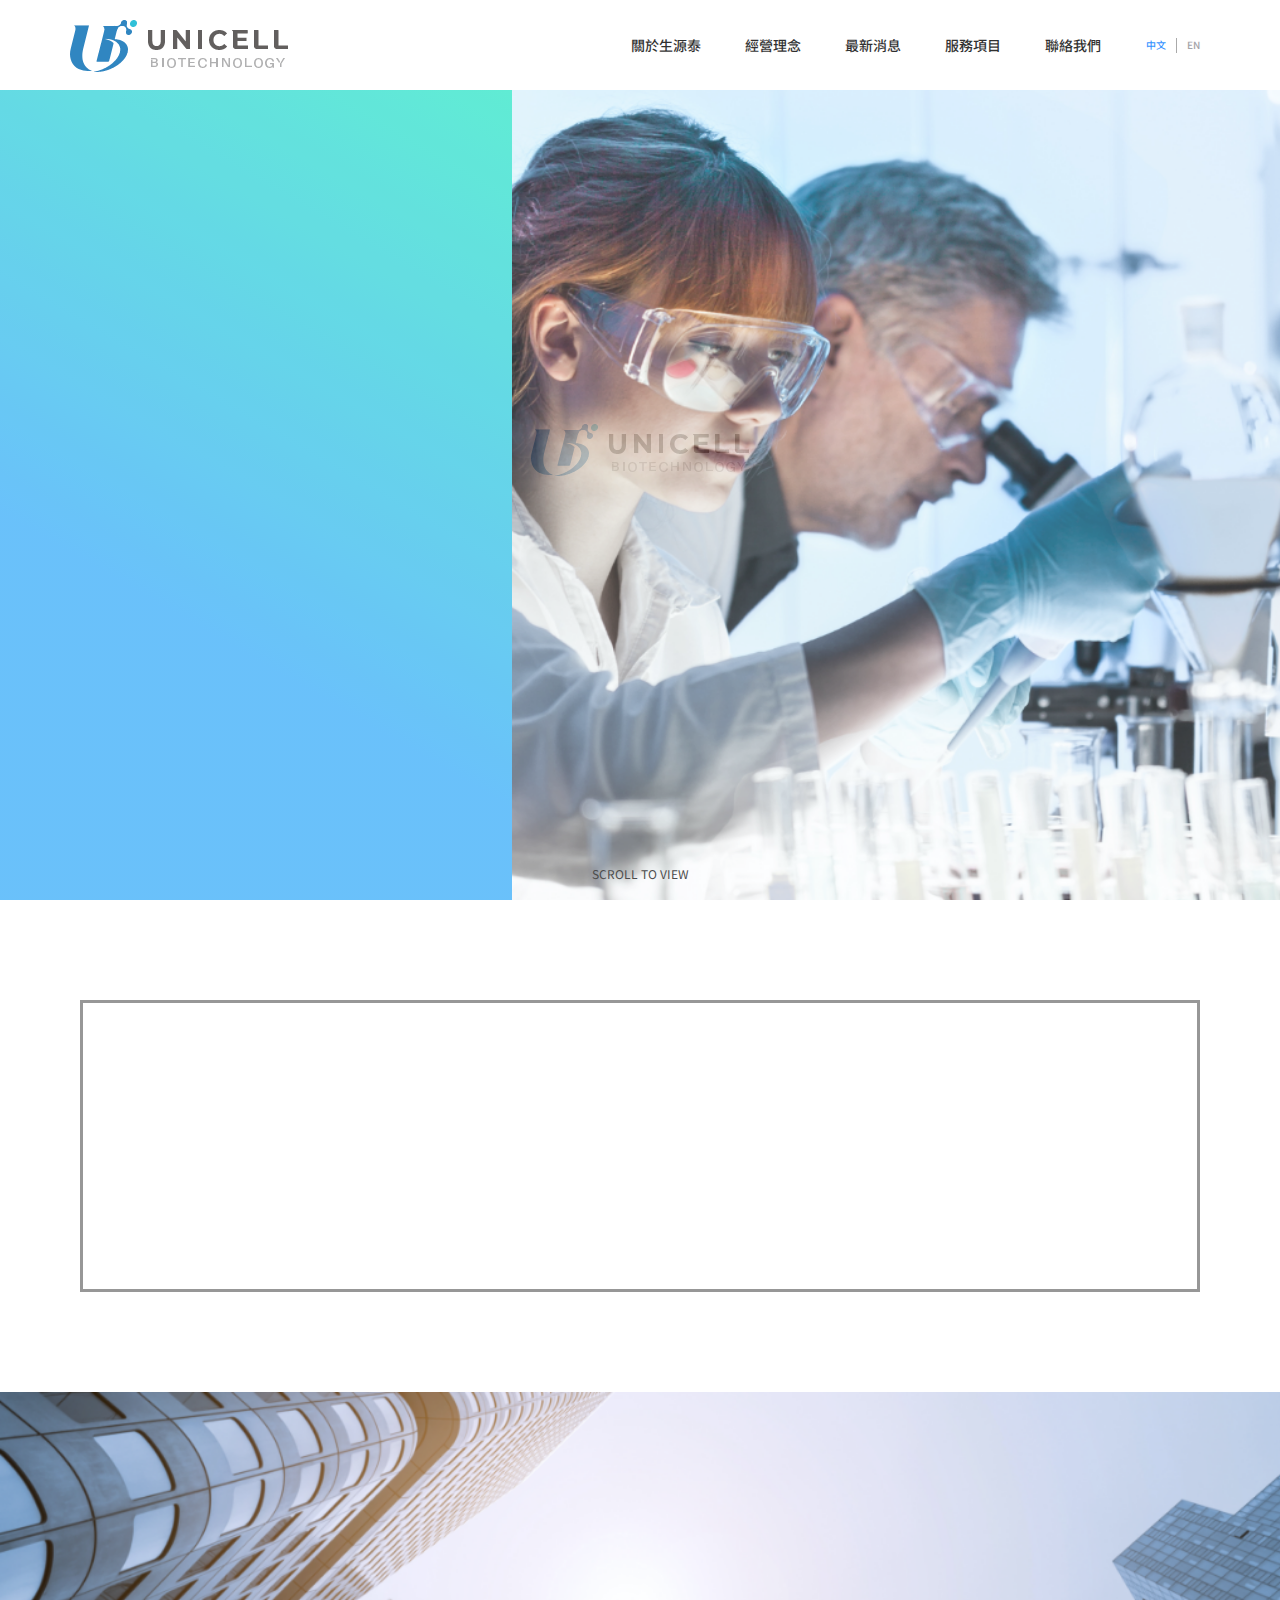
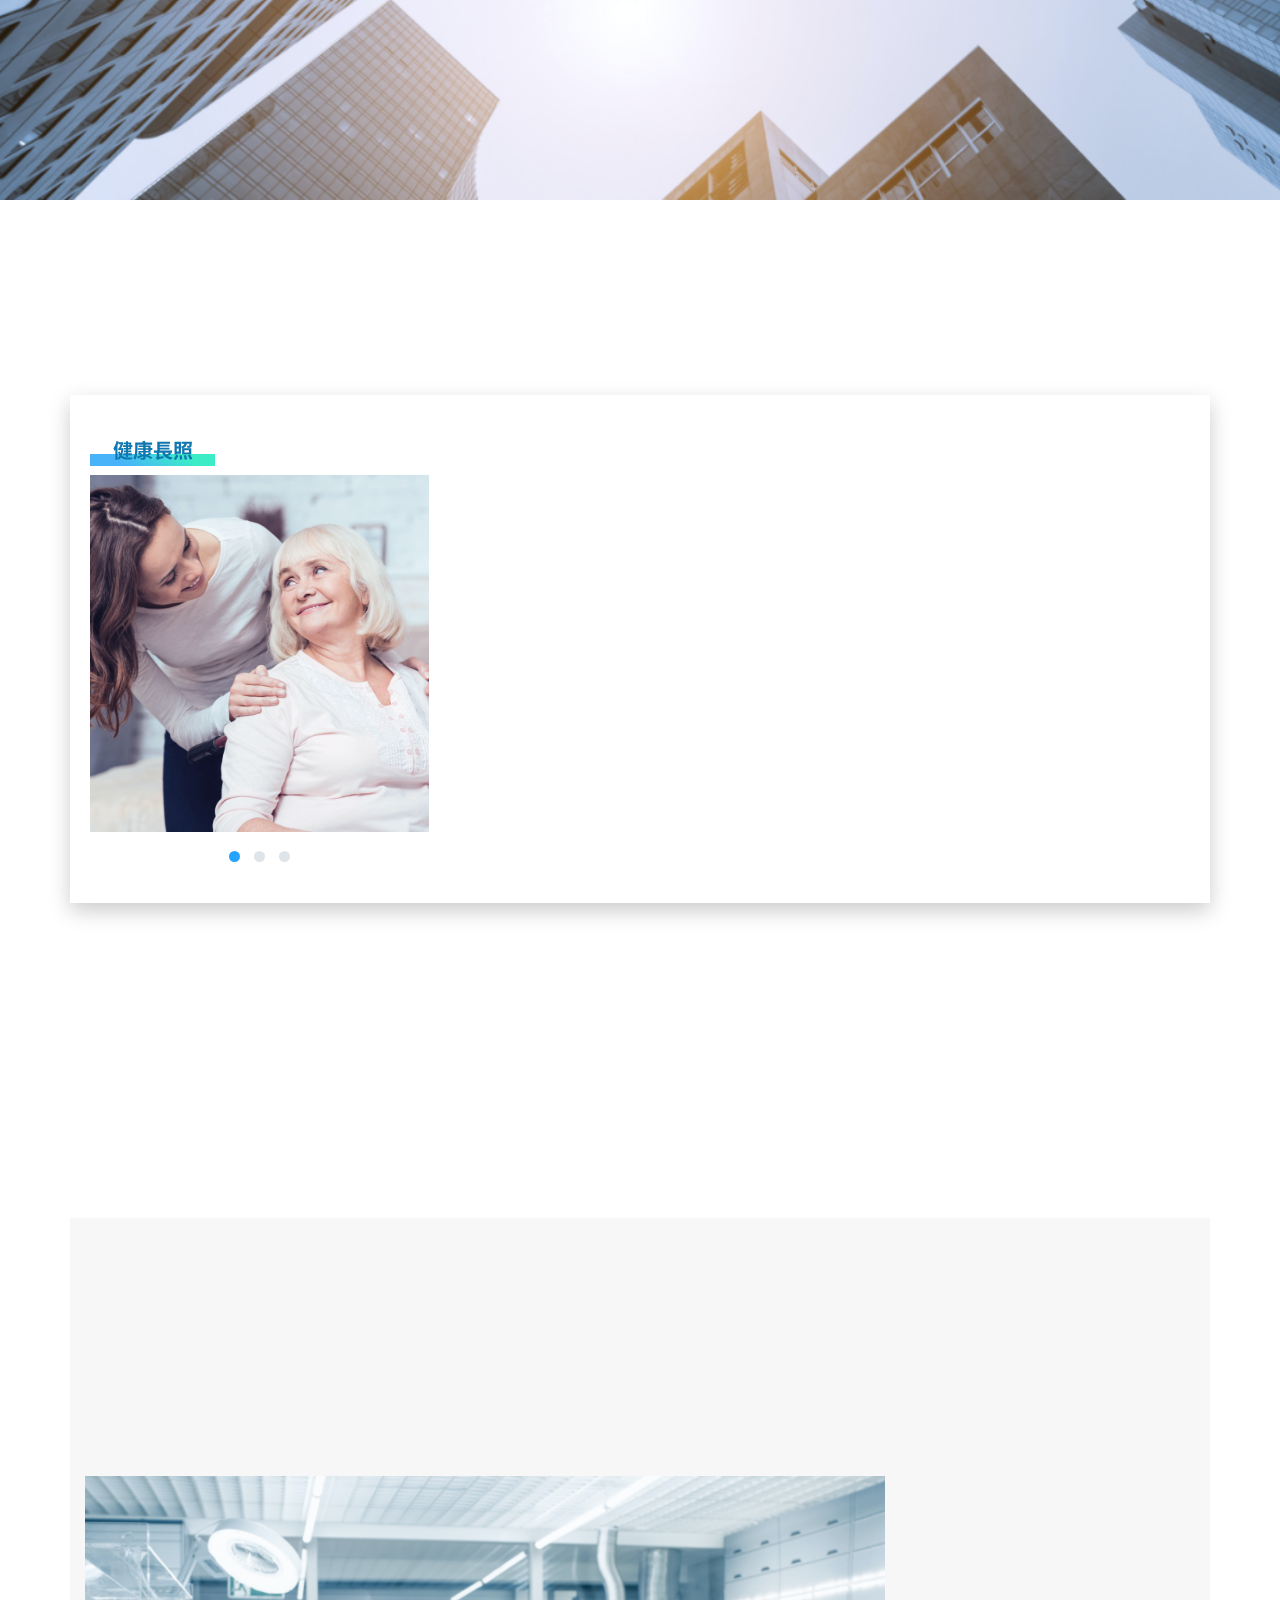
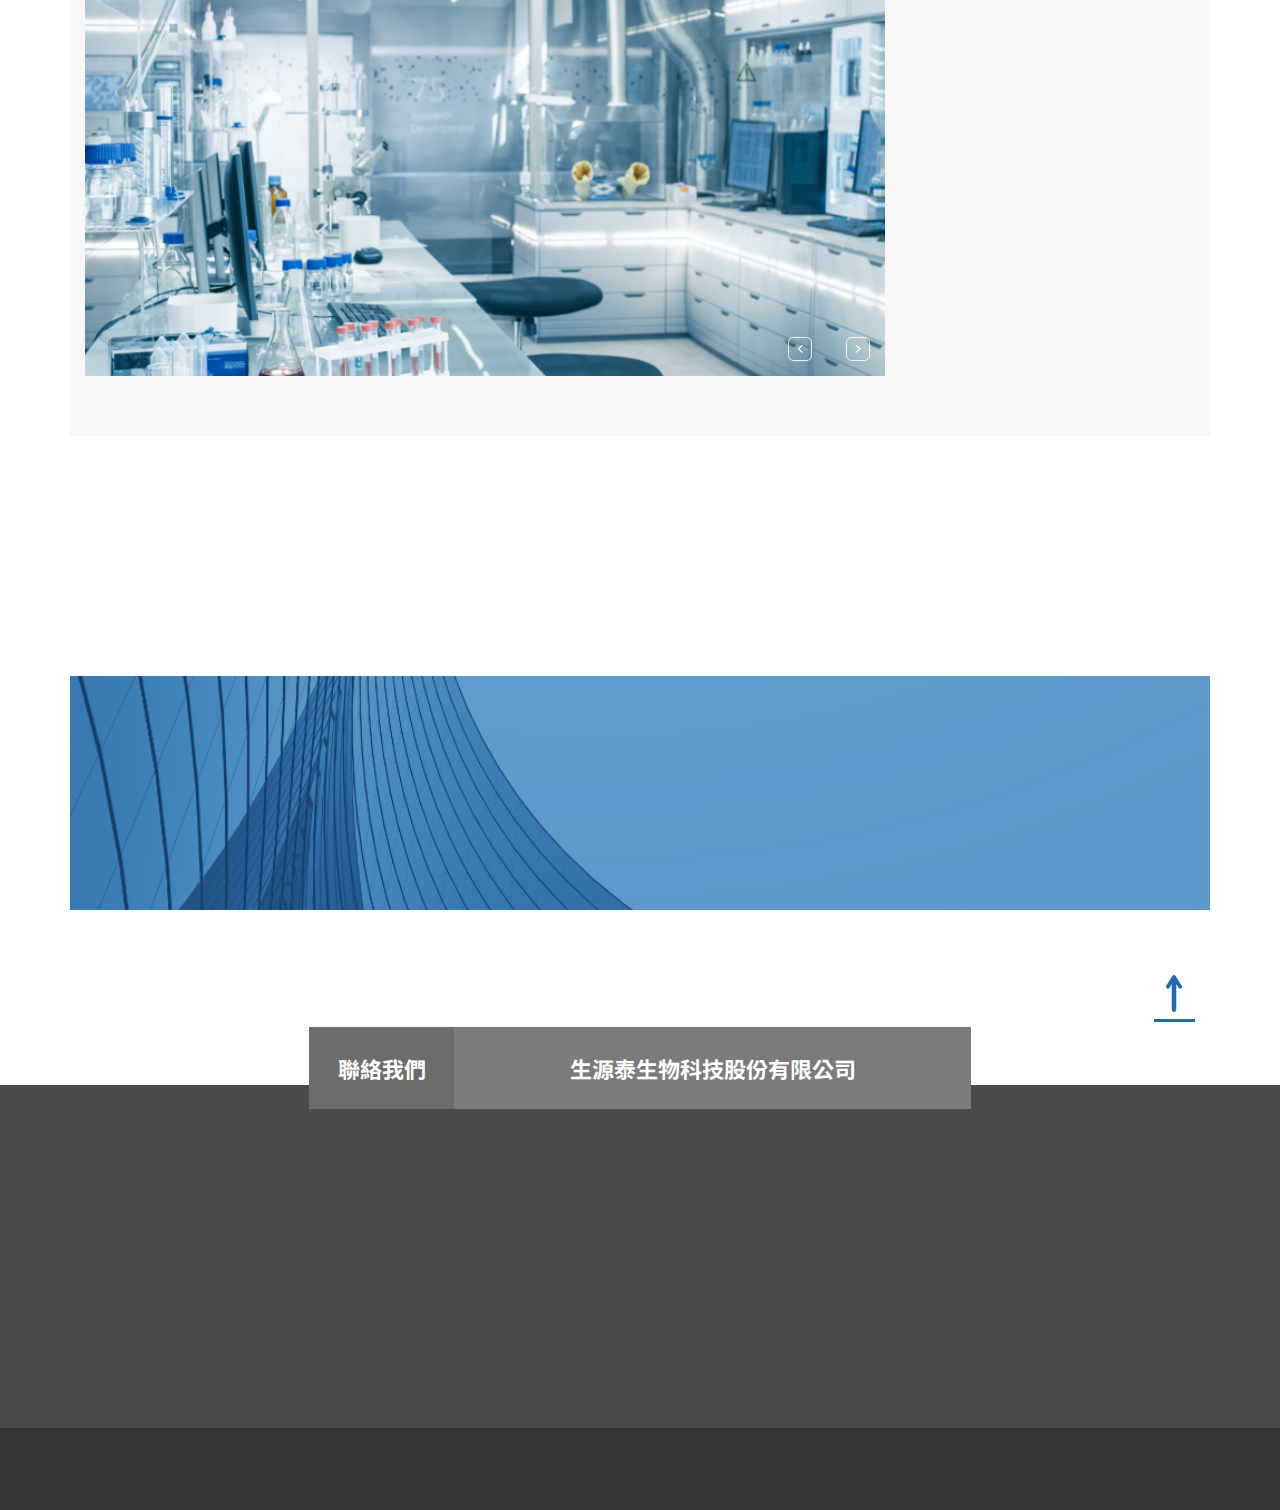
==== commit 944f3b9b: "Add files via upload" ====
--- a/index.html
+++ b/index.html
@@ -4,6 +4,7 @@
 <head>
     <meta charset="UTF-8">
     <meta name="viewport" content="width=device-width, initial-scale=1.0">
+    <meta name="format-detection" content="telephone=no">
     <title>生源泰生物科技股份有限公司</title>
     <link rel="stylesheet" href="./css/slick.css">
     <link rel="stylesheet" href="./css/style.css">
@@ -12,7 +13,12 @@
     <script src="./js/wow.min.js"></script>
 </head>
 
-<body>
+<body class="active">
+    <div id="loading">
+        <img src="./image/logo.png" alt="生源泰生物科技股份有限公司">
+    </div>
+    <div id="loading_back">
+    </div>
     <header id="header">
         <div class="wrapper">
             <a id="logo" href="./index.html">
@@ -56,7 +62,7 @@
     </header>
     <main id="home">
         <div id="banner">
-            <div class="text">
+            <div class="text fadeInRight delay_1000">
                 <div class="content">
                     <h4>醫療產業供應商</h4>
                     <h2>領航再生醫學</h2>
@@ -68,7 +74,9 @@
             </div>
             <div id="scroll">
                 SCROLL TO VIEW
-                <span class="icon"></span>
+                <span class="icon">
+                    <span class="line-animation"></span>
+                </span>
             </div>
         </div>
         <div id="mission">
@@ -81,11 +89,11 @@
                             <span>公司介紹</span>
                             <span><img src="./image/downArrow.png" alt="生源泰生物科技股份有限公司"></span>
                         </div>
-                        <div class="item fadeInUp wow delay_1s">
+                        <div class="item fadeInUp wow delay_025s">
                             <span>合作實驗室</span>
                             <span><img src="./image/downArrow.png" alt="生源泰生物科技股份有限公司"></span>
                         </div>
-                        <div class="item fadeInUp wow delay_1s_half">
+                        <div class="item fadeInUp wow delay_05s">
                             <span>品牌理念</span>
                             <span><img src="./image/downArrow.png" alt="生源泰生物科技股份有限公司"></span>
                         </div>
@@ -116,11 +124,11 @@
                             </div>
                             <div class="item">
                                 <h4>醫美保養</h4>
-                                <img src="./image/a1.png" alt="生源泰生物科技股份有限公司">
+                                <img src="./image/a2.png" alt="生源泰生物科技股份有限公司">
                             </div>
                             <div class="item">
-                                <h4>健康長照</h4>
-                                <img src="./image/a1.png" alt="生源泰生物科技股份有限公司">
+                                <h4>青春活力</h4>
+                                <img src="./image/a3.png" alt="生源泰生物科技股份有限公司">
                             </div>
                         </div>
                     </div>
@@ -140,9 +148,9 @@
                 <div class="title">
                     <h3 class="fadeInUp wow">合作實驗室</h3>
                 </div>
-                <h4 class="fadeInUp wow">cGMP 實驗室</h4>
-                <div class="content">
-                    <div class="text fadeIn wow">
+                <h4 class="fadeInBottom wow">cGMP 實驗室</h4>
+                <div class="content">
+                    <div class="text fadeInBottom wow">
                         <p>一萬平方英呎符合當代優良生產標準得設施ISO 7 等級的清潔室，搭載等級5的生物安全操作台。</p>
                         <h5>主要設施</h5>
                         <p>血液培養系統、獨立冷凍儲藏間、液態氮儲存槽、常見基本實驗室設備/耗材</p>
@@ -203,11 +211,11 @@
                         <span class="photo"><img src="./image/b1.png" alt="生源泰生物科技股份有限公司"></span>
                         <span class="text">永續再生</span>
                     </h4>
-                    <h4 class="fadeInUp wow delay_1s">
+                    <h4 class="fadeInUp wow delay_025s">
                         <span class="photo"><img src="./image/b2.png" alt="生源泰生物科技股份有限公司"></span>
                         <span class="text">領導未來</span>
                     </h4>
-                    <h4 class="fadeInUp wow delay_1s_half">
+                    <h4 class="fadeInUp wow delay_05s">
                         <span class="photo"><img src="./image/b3.png" alt="生源泰生物科技股份有限公司"></span>
                         <span class="text">多元創新</span>
                     </h4>
@@ -231,28 +239,39 @@
             <div class="row">
                 <div id="headOffice">
                     <h3 class="fadeInUp wow">台南總公司</h3>
-                    <p class="fadeInUp wow delay_1s"><img src="./image/map-icon.png" alt="生源泰生物科技股份有限公司">台南市北區康樂街396號2樓</p>
-                    <p class="fadeInUp wow delay_1s_half"><img src="./image/tel-icon.png" alt="生源泰生物科技股份有限公司">電話：06-222-6009</p>
+                    <p class="fadeInUp wow delay_025s" data-wow-offset="50">
+                        <img src="./image/map-icon.png" alt="生源泰生物科技股份有限公司">台南市北區康樂街396號2樓
+                    </p>
+                    <p class="fadeInUp wow delay_05s" data-wow-offset="50">
+                        <img src="./image/tel-icon.png" alt="生源泰生物科技股份有限公司">電話：06-222-6009
+                    </p>
                 </div>
                 <div id="office">
                     <h3 class="fadeInUp wow">台北辦事處</h3>
-                    <p class="fadeInUp wow delay_1s"><img src="./image/map-icon.png" alt="生源泰生物科技股份有限公司">地址:台北市大同區延平北路二段202號 17樓-2</p>
-                    <p class="fadeInUp wow delay_1s_half"><img src="./image/tel-icon.png" alt="生源泰生物科技股份有限公司">電話:02-2557-3519</p>
-                    <p class="fadeInUp wow delay_2s"><img src="./image/fax-icon.png" alt="生源泰生物科技股份有限公司">傳真：02-2557-3509</p>
-                    <p class="fadeInUp wow delay_2s_half"><img src="./image/mail-icon.png" alt="生源泰生物科技股份有限公司">信箱:inquiry@unicell-bio.com</p>
+                    <p class="fadeInUp wow delay_025s" data-wow-offset="50">
+                        <img src="./image/map-icon.png" alt="生源泰生物科技股份有限公司">地址:台北市大同區延平北路二段202號 17樓-2
+                    </p>
+                    <p class="fadeInUp wow delay_05s" data-wow-offset="50">
+                        <img src="./image/tel-icon.png" alt="生源泰生物科技股份有限公司">電話:02-2557-3519
+                    </p>
+                    <p class="fadeInUp wow delay_075s" data-wow-offset="50">
+                        <img src="./image/fax-icon.png" alt="生源泰生物科技股份有限公司">傳真：02-2557-3509
+                    </p>
+                    <p class="fadeInUp wow delay_1000" data-wow-offset="50">
+                        <img src="./image/mail-icon.png" alt="生源泰生物科技股份有限公司">信箱:inquiry@unicell-bio.com</p>
                 </div>
                 <div id="link">
-                    <a class="fadeInUp wow" href="">
+                    <a class="fadeInUp100 wow" data-wow-offset="50" href="">
                         <img src="./image/fb-icon.png" alt="生源泰生物科技股份有限公司">
                     </a>
-                    <a class="fadeInUp wow delay_1s" href="">
+                    <a class="fadeInUp100 wow delay_025s" data-wow-offset="50" href="">
                         <img src="./image/yt-icon.png" alt="生源泰生物科技股份有限公司">
                     </a>
                 </div>
             </div>
         </div>
         <div id="rights">
-            <span class="zoom">Unicell Biotechnology Co., Ltd. © 2020 . All Rights Reserved</span>
+            <span class="zoom wow" data-wow-offset="20">Unicell Biotechnology Co., Ltd. © 2020 . All Rights Reserved</span>
         </div>
     </footer>
     <script src="./js/ui.js"></script>
--- a/css/style.css
+++ b/css/style.css
@@ -1,6 +1,31 @@
 @charset "UTF-8";
 @import url("./reset.css");
 @import url("https://use.fontawesome.com/releases/v5.7.2/css/all.css");
+#loading {
+  position: fixed;
+  top: 0;
+  bottom: 0;
+  left: 0;
+  right: 0;
+  margin: auto;
+  background-color: #fff;
+  z-index: 999;
+}
+
+#loading img {
+  position: absolute;
+  top: 0;
+  bottom: 0;
+  left: 0;
+  right: 0;
+  margin: auto;
+  background-color: #fff;
+}
+
+#loading_back {
+  height: 100vh;
+}
+
 .wrapper {
   margin-left: auto;
   margin-right: auto;
@@ -146,9 +171,9 @@
   position: absolute;
   left: 51%;
   right: 51%;
-  bottom: 0;
+  bottom: 20px;
   background: #2098D1;
-  height: 4px;
+  height: 1px;
   -webkit-transition-property: left, right;
   transition-property: left, right;
   -webkit-transition-duration: 0.3s;
@@ -285,9 +310,15 @@
 main#home #banner #scroll .icon {
   width: 1px;
   height: 34px;
-  background-color: #000;
   display: block;
   margin: 10px auto auto auto;
+}
+
+main#home #banner #scroll .icon .line-animation {
+  width: 1px;
+  height: 34px;
+  display: block;
+  background-color: #000;
 }
 
 main#home #mission {
@@ -373,7 +404,7 @@
 }
 
 main#home #about .background img {
-  width: 100%;
+  width: 125%;
   -o-object-fit: cover;
      object-fit: cover;
 }
@@ -685,21 +716,14 @@
   font-style: oblique;
 }
 
-main#news #information .list.active .item,
-main#news #media .list.active .item {
+main#news #information .list .show,
+main#news #media .list .show {
   display: block;
 }
 
-main#news #information .list .item,
-main#news #media .list .item {
+main#news #information .list .hide,
+main#news #media .list .hide {
   display: none;
-}
-
-main#news #information .list .item:nth-child(1), main#news #information .list .item:nth-child(2), main#news #information .list .item:nth-child(3),
-main#news #media .list .item:nth-child(1),
-main#news #media .list .item:nth-child(2),
-main#news #media .list .item:nth-child(3) {
-  display: block;
 }
 
 main#news #information .list .item .head,
@@ -761,8 +785,8 @@
 
 main#news #information .list .item .content,
 main#news #media .list .item .content {
-  display: none;
-  padding: 40px 0;
+  height: 0;
+  overflow: hidden;
 }
 
 main#news #information .list .item .content .row,
@@ -796,7 +820,8 @@
 
 main#news #information .list .item.active .content,
 main#news #media .list .item.active .content {
-  display: block;
+  height: auto;
+  padding: 40px 0;
 }
 
 main#news #information .open,
@@ -1337,7 +1362,7 @@
   }
   main#news #information .list .item .content,
   main#news #media .list .item .content {
-    padding: 40px 0;
+    padding: 0;
   }
   main#news #information .list .item .content .row,
   main#news #media .list .item .content .row {
@@ -1358,6 +1383,10 @@
     padding: 0 15px;
     font-size: 12px;
     line-height: 22px;
+  }
+  main#news #information .list .item .active .content,
+  main#news #media .list .item .active .content {
+    padding: 40px 0;
   }
   main#news #information .open,
   main#news #media .open {
@@ -1493,7 +1522,7 @@
   }
   header {
     height: 64px;
-    overflow: hidden;
+    overflow: visible;
   }
   header .wrapper {
     display: block;
@@ -1777,6 +1806,8 @@
     line-height: 30px;
     font-size: 12px;
     margin-top: 20px;
+    margin-left: auto;
+    margin-right: auto;
   }
   main#home #mission .wrapper .content .item::before {
     width: 130px;
@@ -1982,7 +2013,7 @@
   }
   main#news #information .list .item .content,
   main#news #media .list .item .content {
-    padding: 20px 0;
+    padding: 0;
   }
   main#news #information .list .item .content .row,
   main#news #media .list .item .content .row {
@@ -2003,6 +2034,10 @@
     padding: 25px 0 0 0;
     font-size: 12px;
     line-height: 22px;
+  }
+  main#news #information .list .item .active .content,
+  main#news #media .list .item .active .content {
+    padding: 20px 0;
   }
   main#news #information .open,
   main#news #media .open {
@@ -2144,4 +2179,21 @@
     letter-spacing: 1px;
   }
 }
+
+@media (max-width: 321px) {
+  header .wrapper nav ul li a,
+  header .wrapper nav ul li span {
+    line-height: 50px;
+  }
+  header .wrapper nav ul li.submenu::after {
+    top: 24px;
+  }
+  header .wrapper nav ul li.submenu::before {
+    top: 18px;
+  }
+  header .wrapper nav ul li.submenu ol li span,
+  header .wrapper nav ul li.submenu ol li a {
+    line-height: 50px;
+  }
+}
 /*# sourceMappingURL=style.css.map */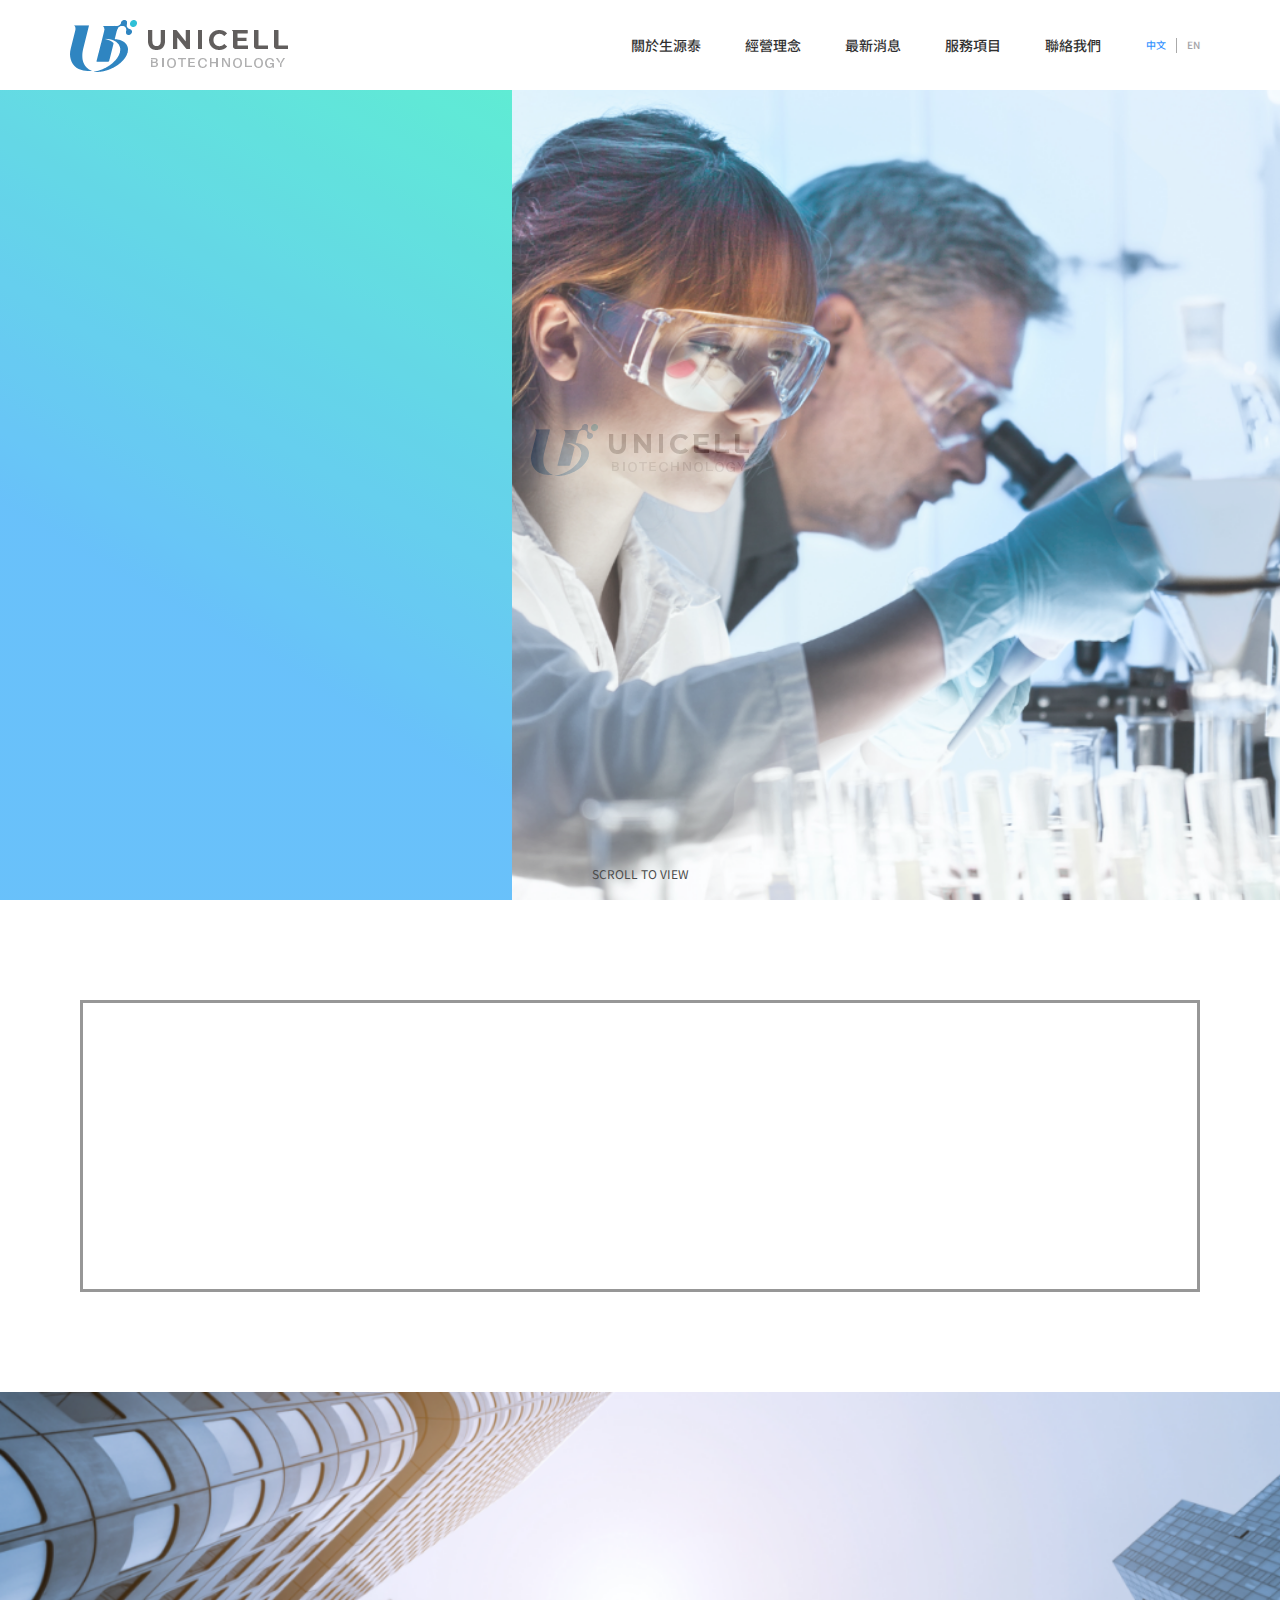
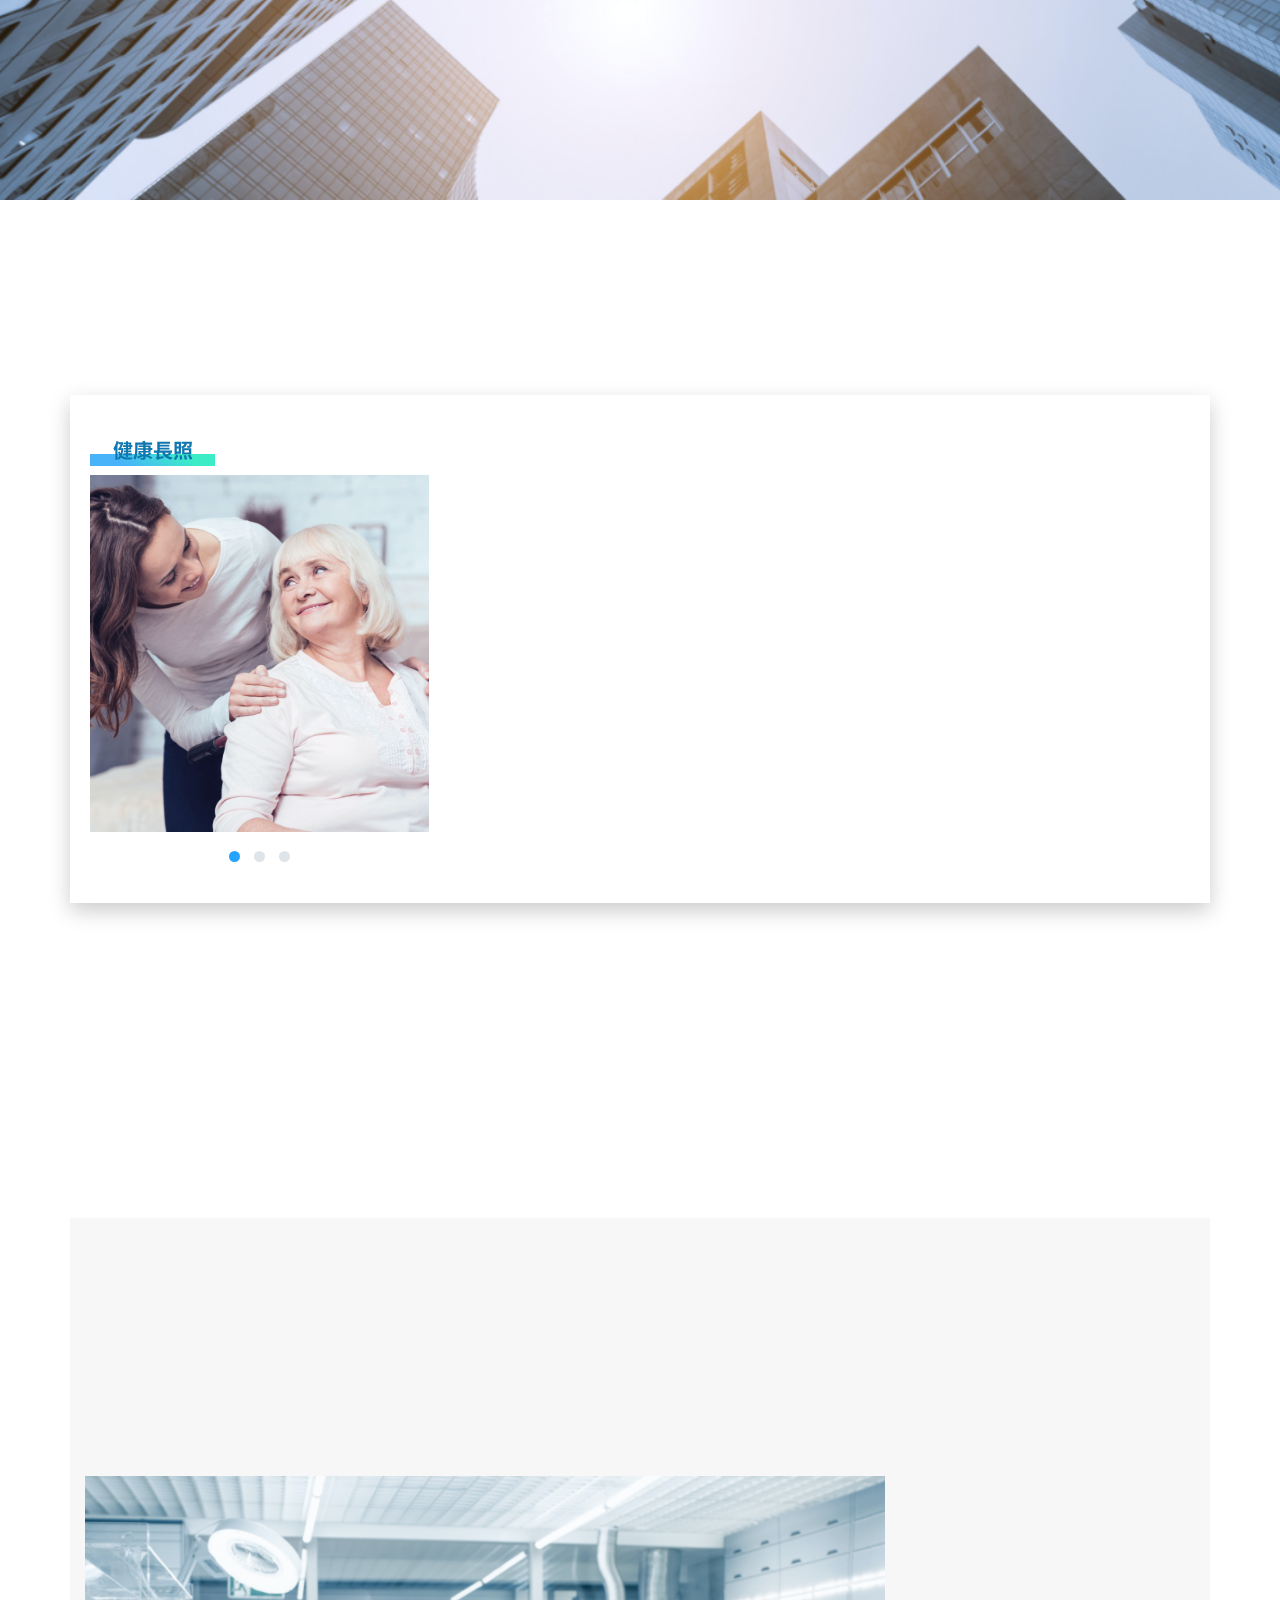
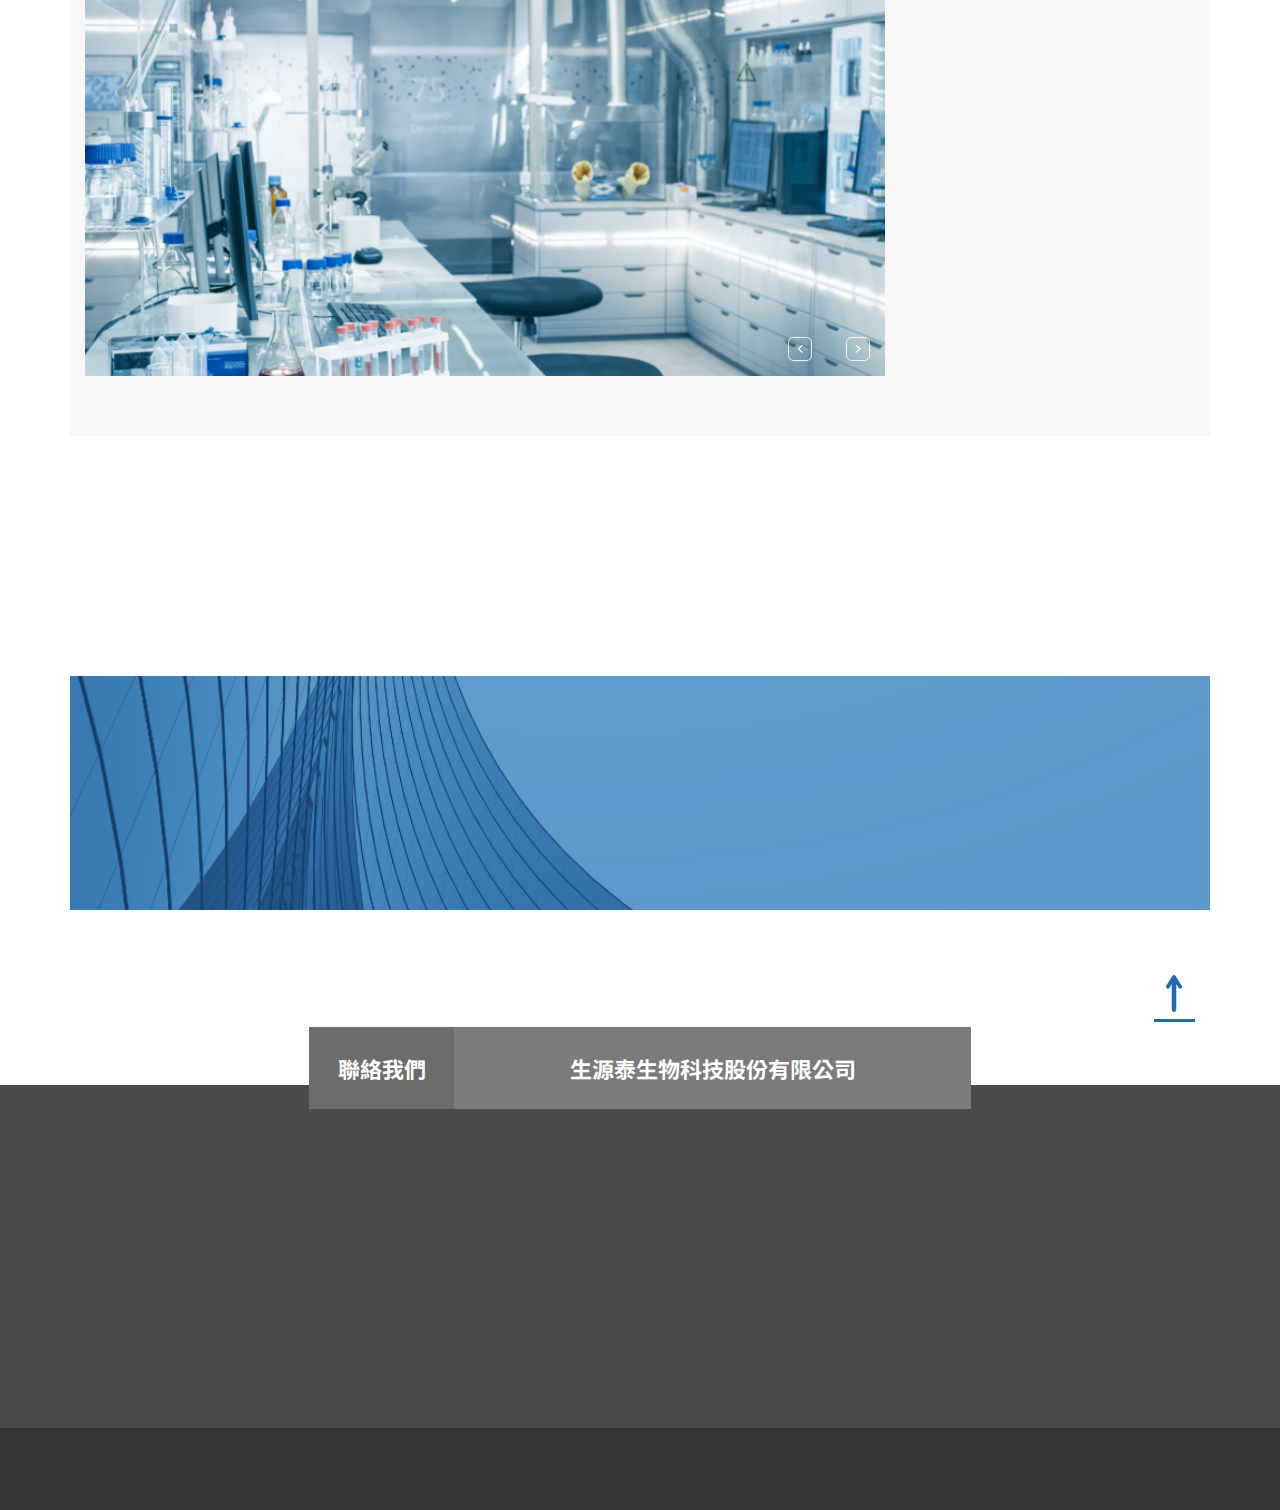
==== commit 3420143d: "尾端動畫微調" ====
--- a/index.html
+++ b/index.html
@@ -271,7 +271,7 @@
             </div>
         </div>
         <div id="rights">
-            <span class="zoom wow" data-wow-offset="20">Unicell Biotechnology Co., Ltd. © 2020 . All Rights Reserved</span>
+            <span class="zoom wow" data-wow-offset="5">Unicell Biotechnology Co., Ltd. © 2020 . All Rights Reserved</span>
         </div>
     </footer>
     <script src="./js/ui.js"></script>
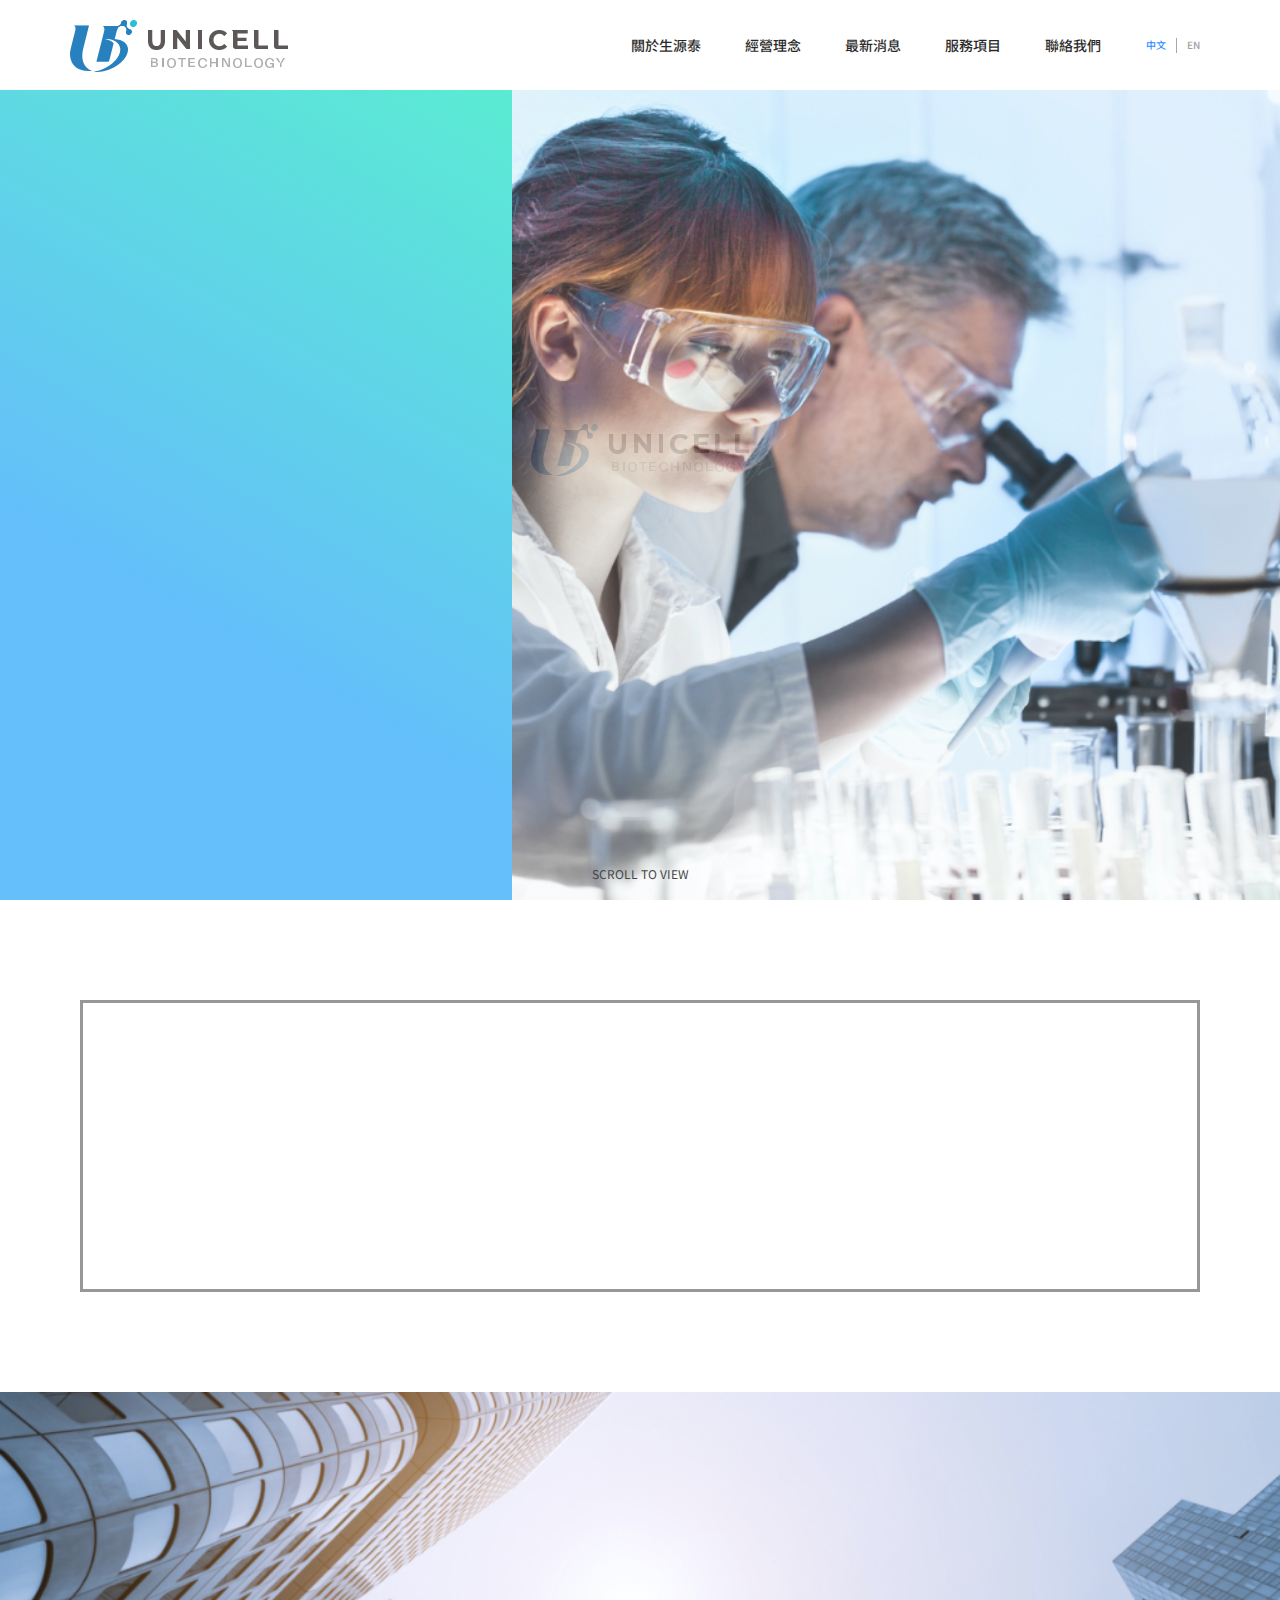
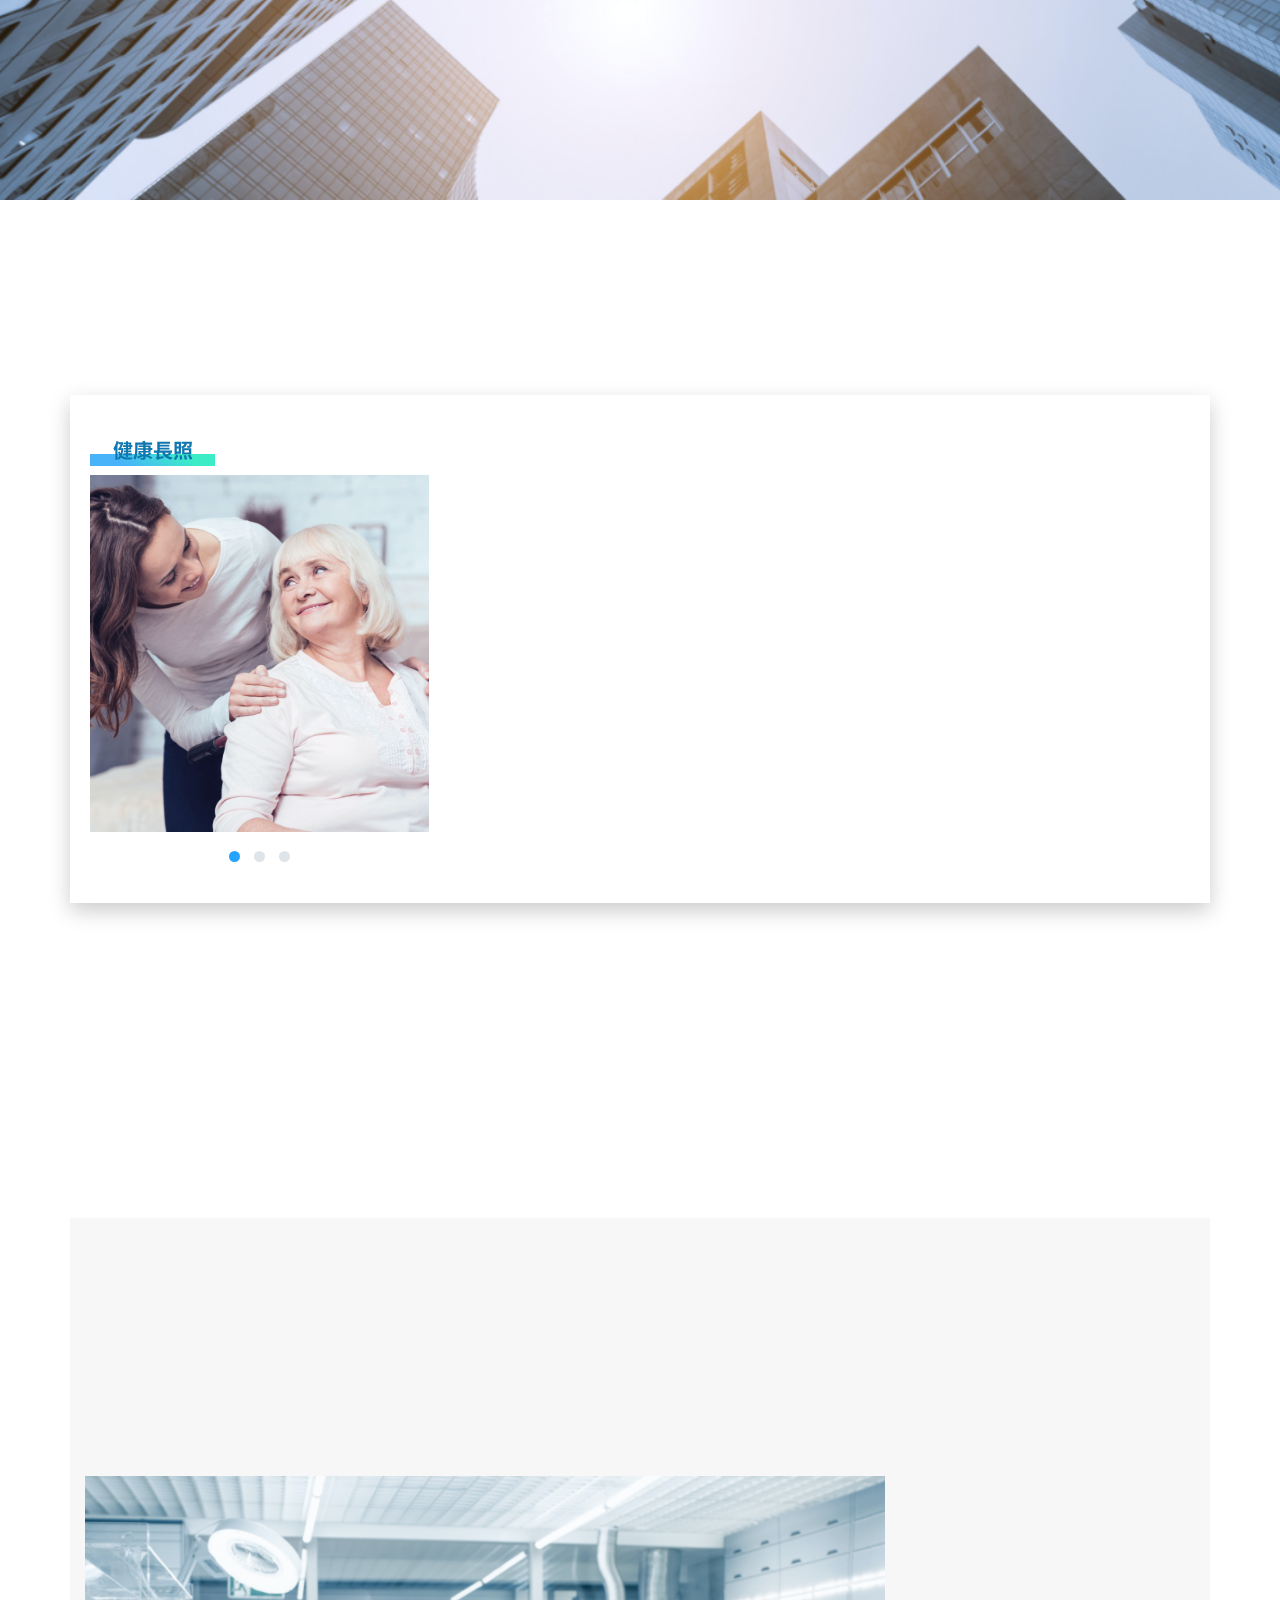
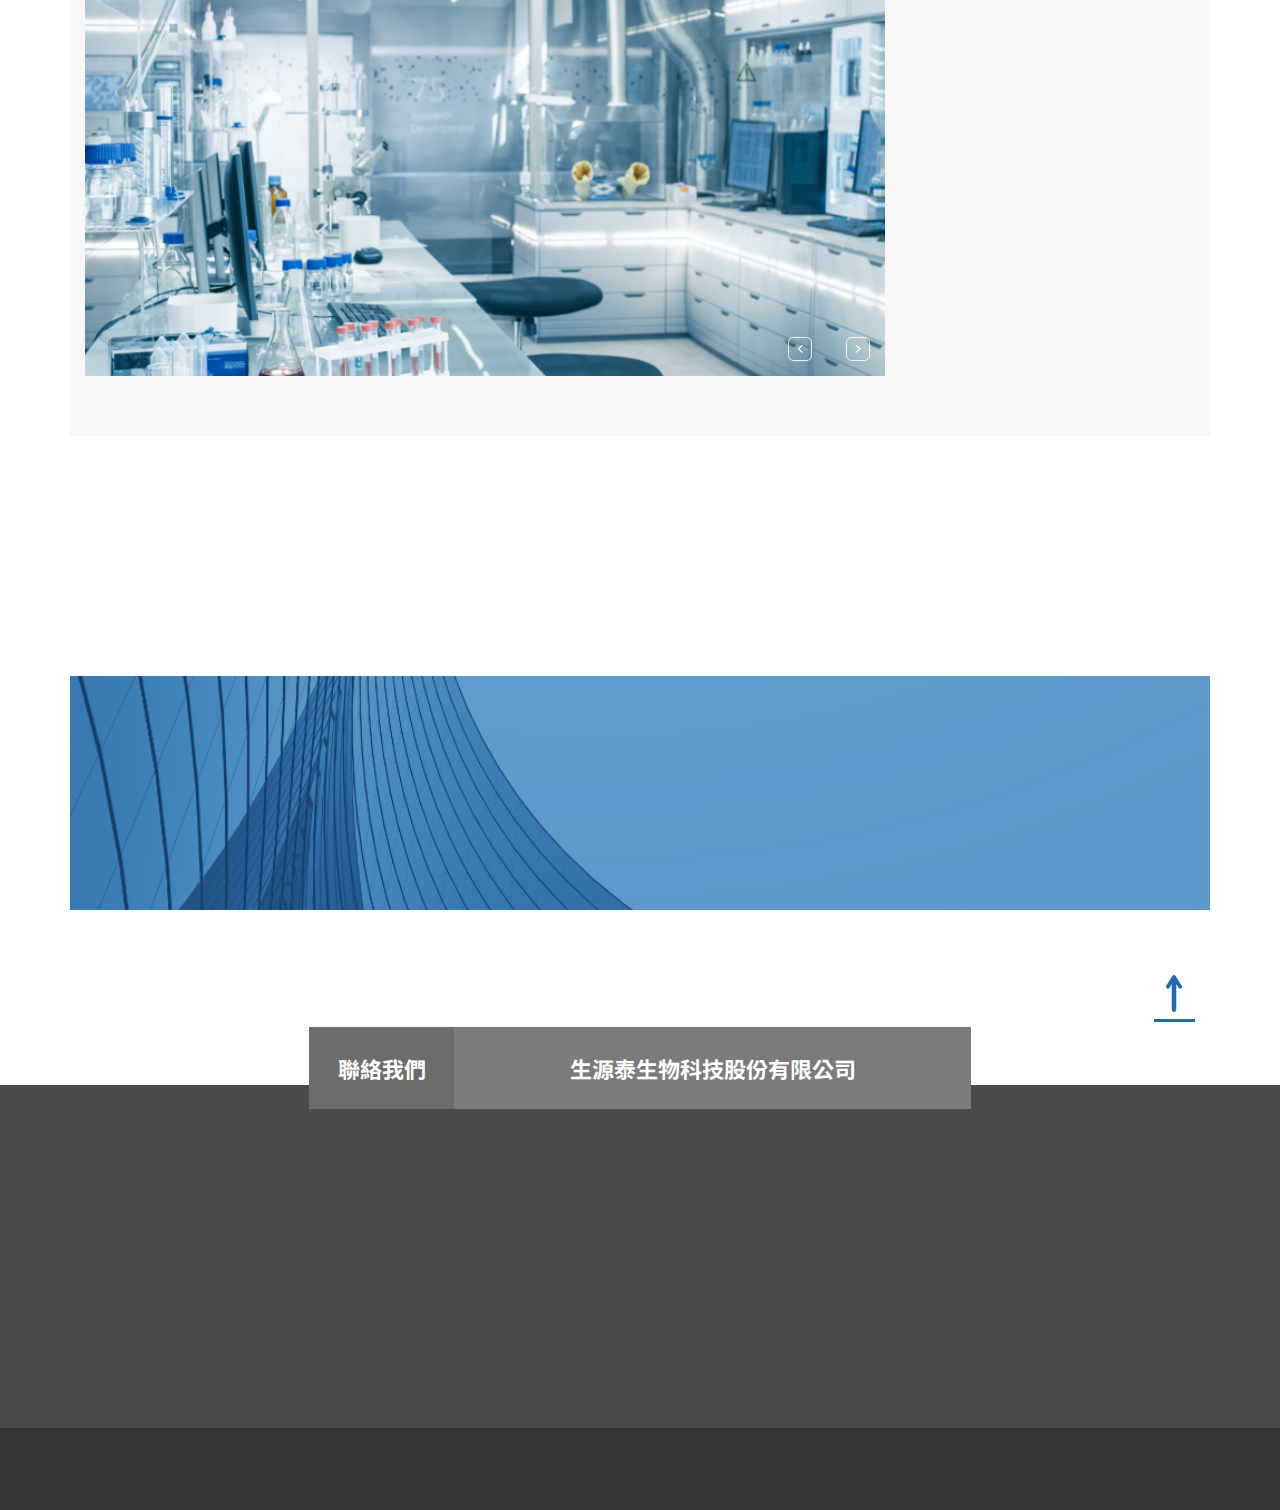
==== commit 322ffa24: "尾端動畫再次微調" ====
--- a/index.html
+++ b/index.html
@@ -271,7 +271,7 @@
             </div>
         </div>
         <div id="rights">
-            <span class="zoom wow" data-wow-offset="5">Unicell Biotechnology Co., Ltd. © 2020 . All Rights Reserved</span>
+            <span class="zoom wow" data-wow-offset="0">Unicell Biotechnology Co., Ltd. © 2020 . All Rights Reserved</span>
         </div>
     </footer>
     <script src="./js/ui.js"></script>
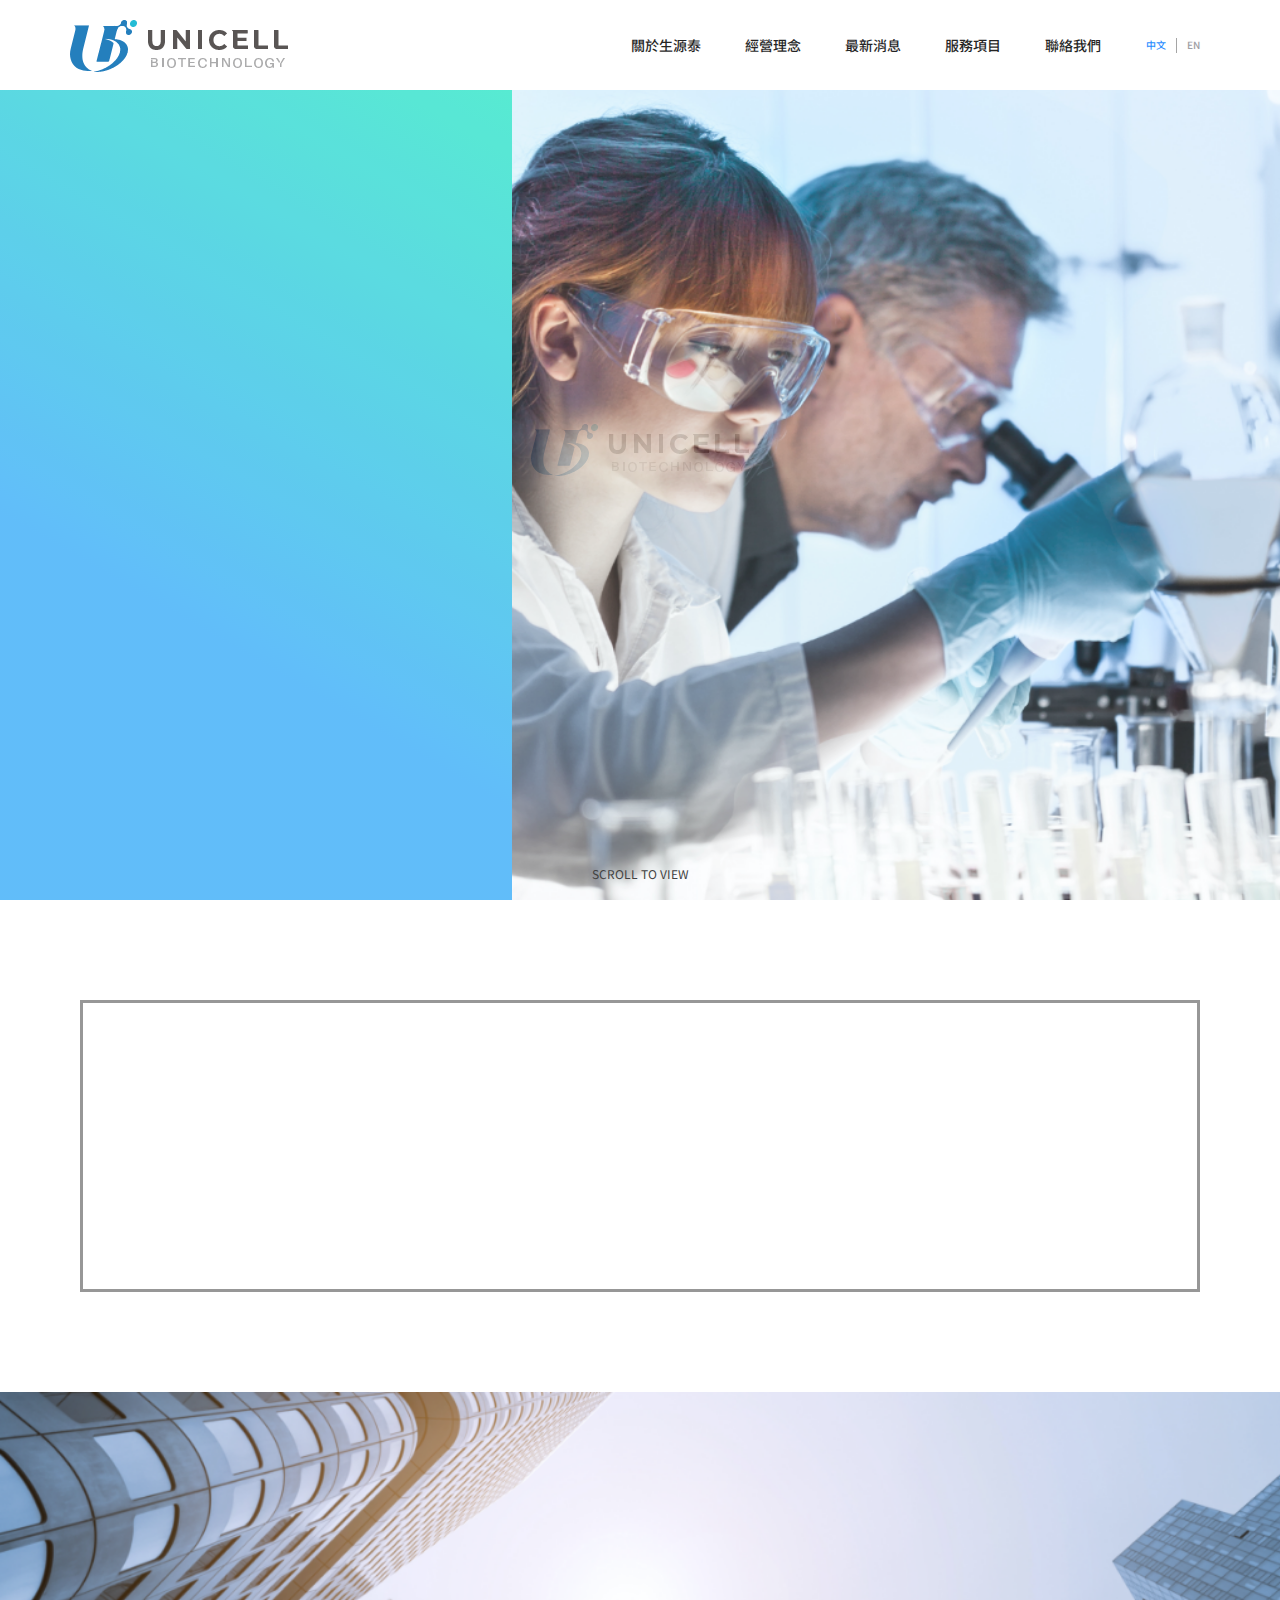
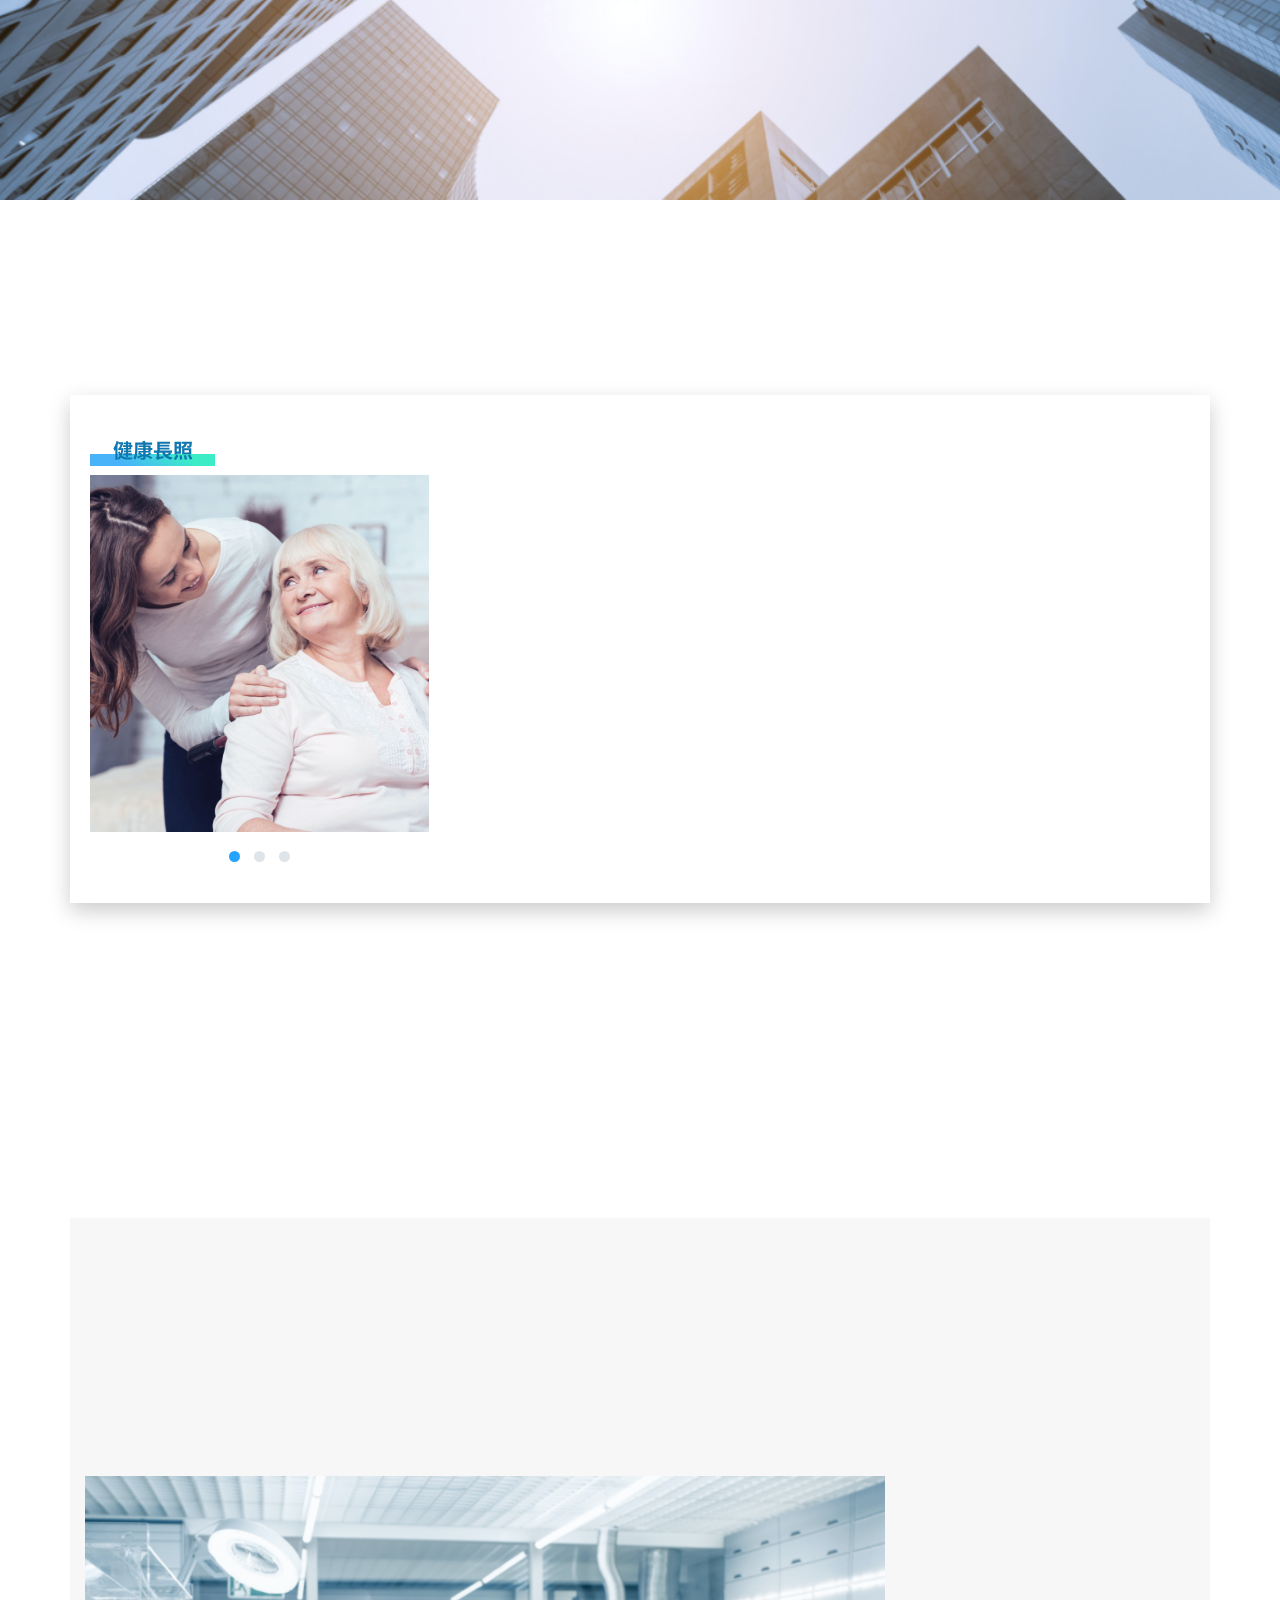
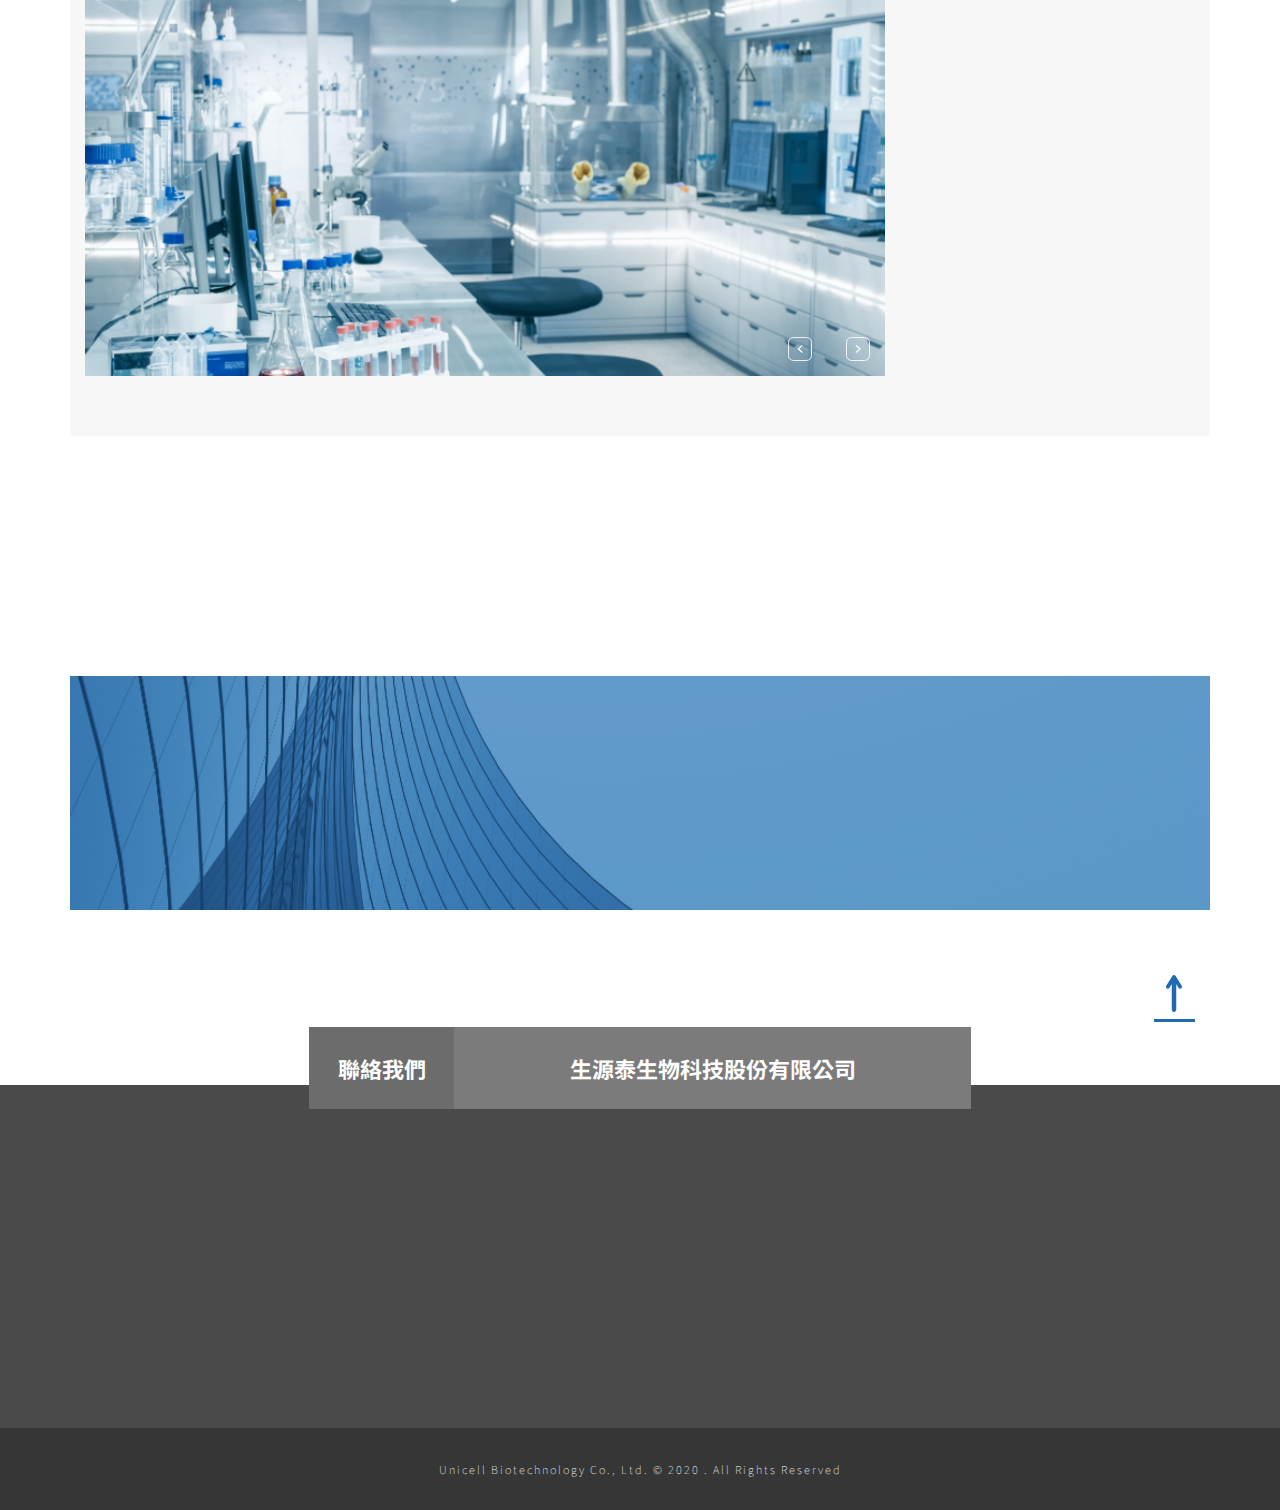
==== commit c0122589: "尾端動畫再次微調" ====
--- a/index.html
+++ b/index.html
@@ -271,7 +271,7 @@
             </div>
         </div>
         <div id="rights">
-            <span class="zoom wow" data-wow-offset="0">Unicell Biotechnology Co., Ltd. © 2020 . All Rights Reserved</span>
+            <span>Unicell Biotechnology Co., Ltd. © 2020 . All Rights Reserved</span>
         </div>
     </footer>
     <script src="./js/ui.js"></script>
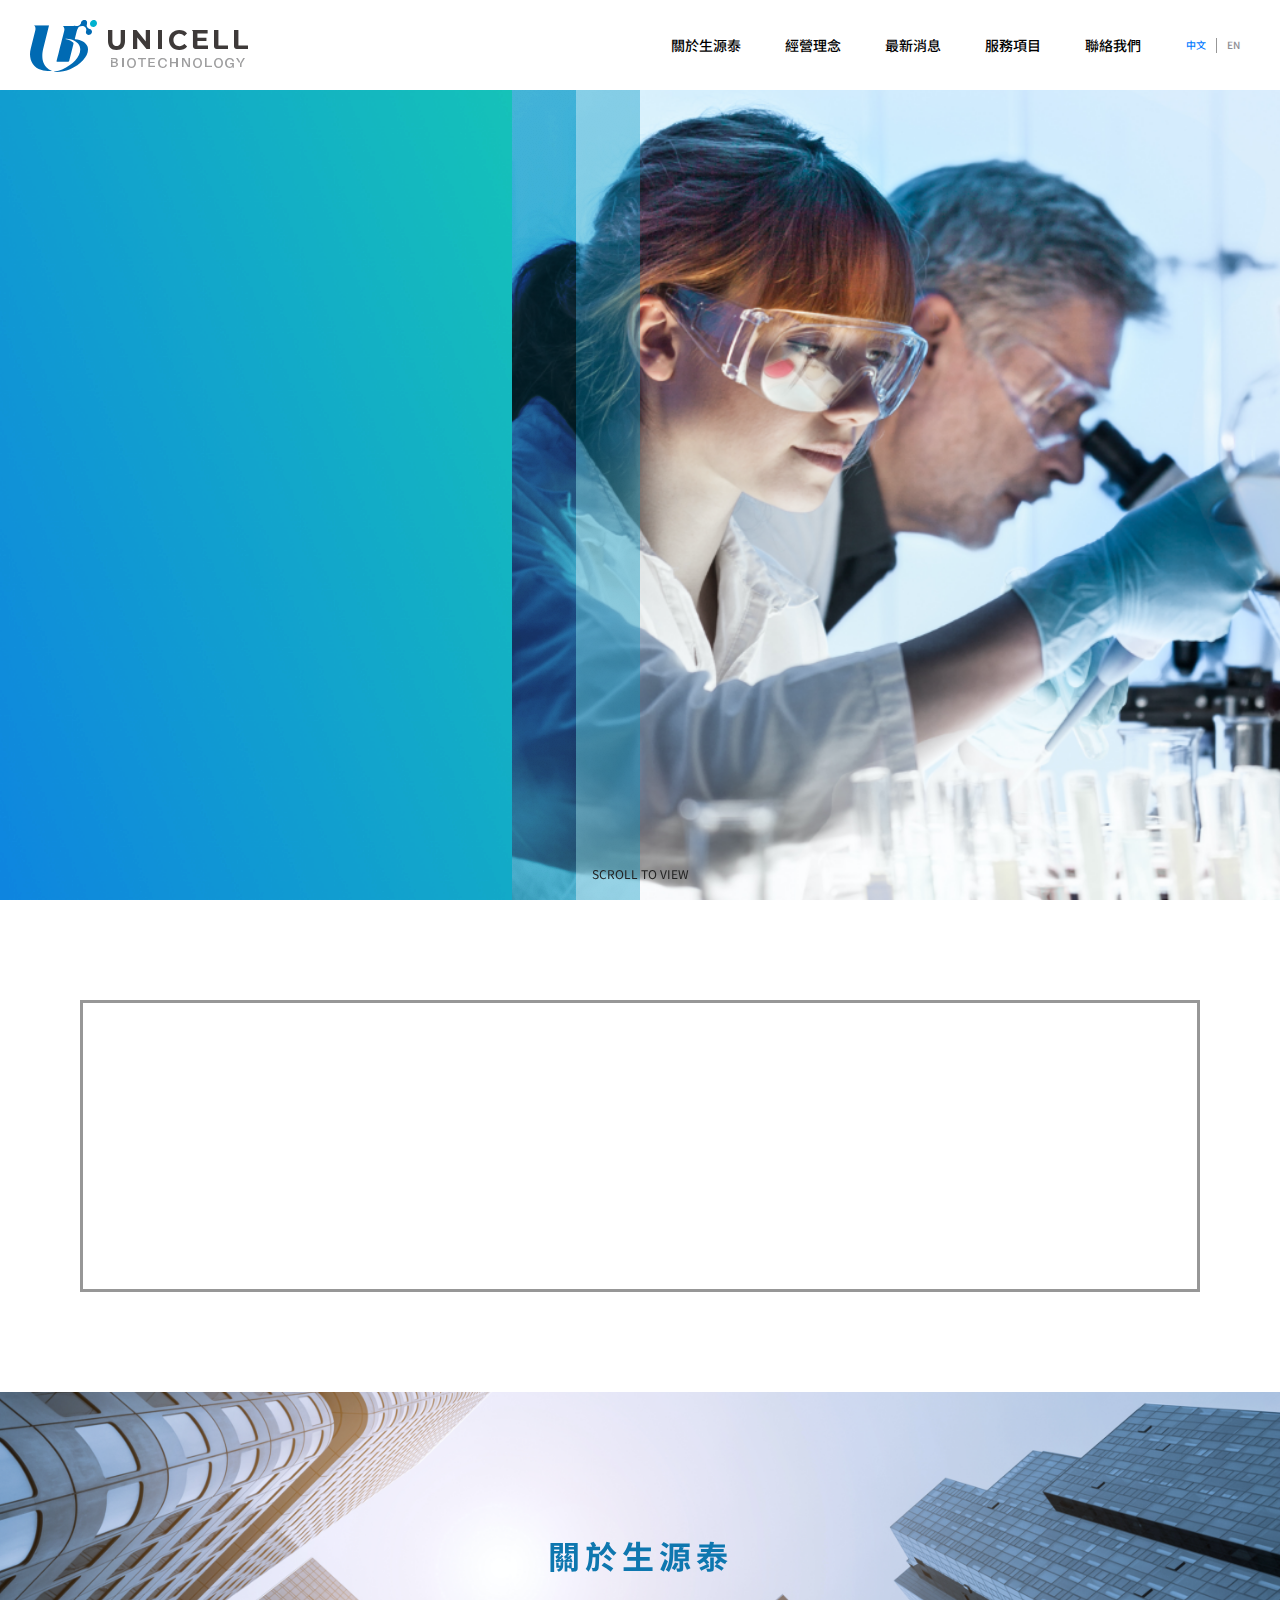
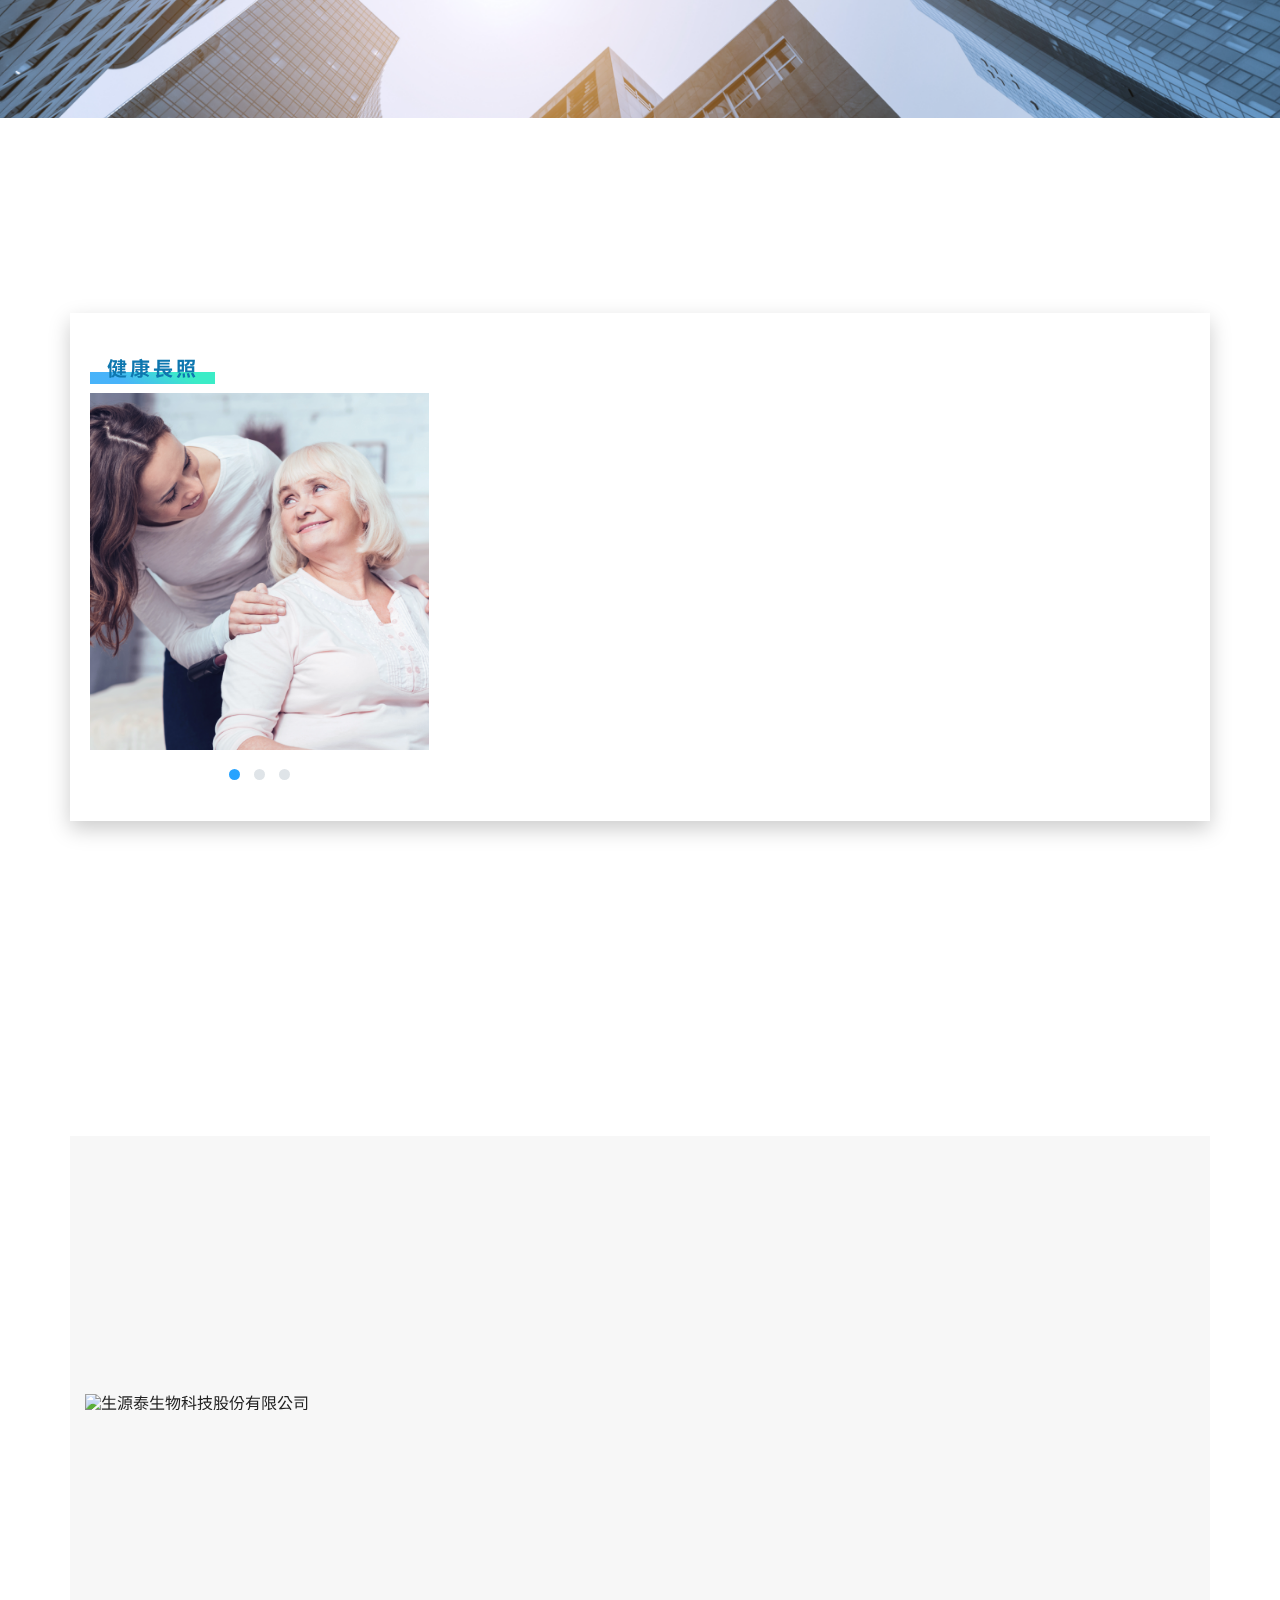
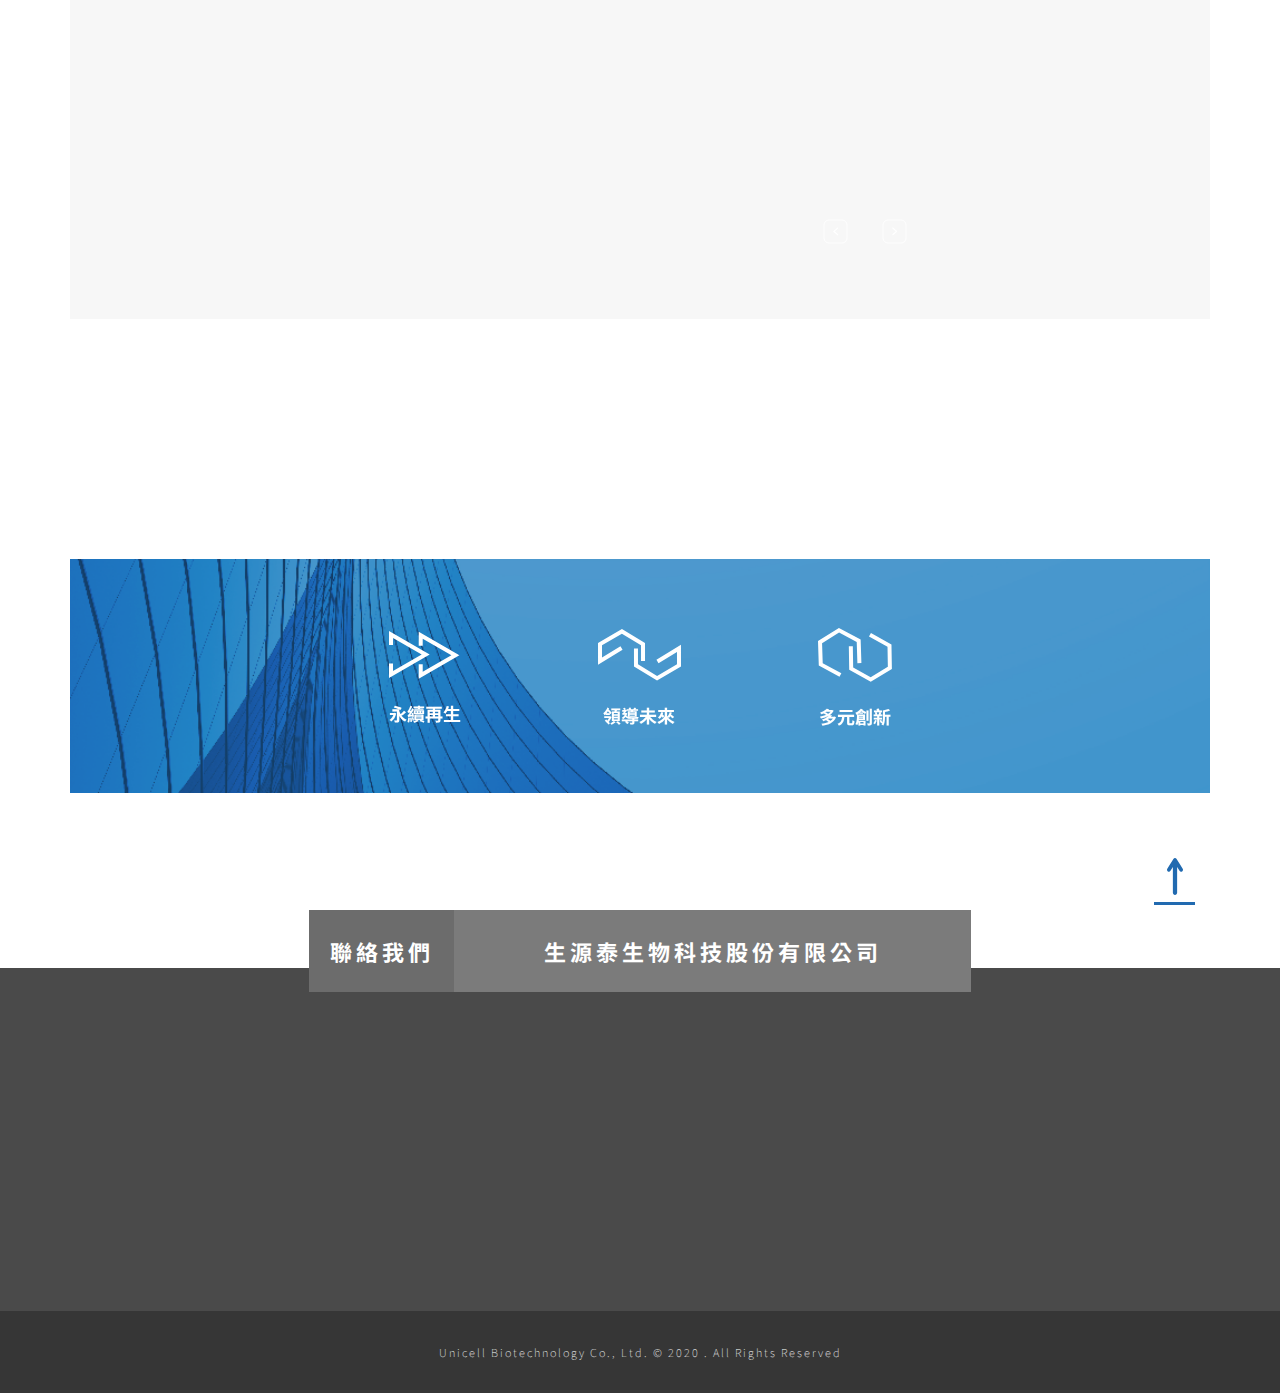
==== commit 2c0bdc4c: "Add files via upload" ====
--- a/index.html
+++ b/index.html
@@ -1,280 +1,316 @@
-<!DOCTYPE html>
-<html lang="en">
-
-<head>
-    <meta charset="UTF-8">
-    <meta name="viewport" content="width=device-width, initial-scale=1.0">
-    <meta name="format-detection" content="telephone=no">
-    <title>生源泰生物科技股份有限公司</title>
-    <link rel="stylesheet" href="./css/slick.css">
-    <link rel="stylesheet" href="./css/style.css">
-    <script src="http://code.jquery.com/jquery-1.8.3.min.js"></script>
-    <script src="./js/slick.min.js"></script>
-    <script src="./js/wow.min.js"></script>
-</head>
-
-<body class="active">
-    <div id="loading">
-        <img src="./image/logo.png" alt="生源泰生物科技股份有限公司">
-    </div>
-    <div id="loading_back">
-    </div>
-    <header id="header">
-        <div class="wrapper">
-            <a id="logo" href="./index.html">
-                <h1 class="d-none">生源泰生物科技股份有限公司</h1>
-                <img src="./image/logo.png" alt="生源泰生物科技股份有限公司">
-            </a>
-            <nav>
-                <ul>
-                    <li class="submenu">
-                        <span>關於生源泰</span>
-                        <ol>
-                            <li id="goCompany"><span>公司介紹</span></li>
-                            <li id="goLaboratory"><span>合作實驗室</span></li>
-                        </ol>
-                    </li>
-                    <li id="goBrand" class="pagination">
-                        <span>經營理念</span>
-                    </li>
-                    <li class="pagination">
-                        <a href="./news.html">最新消息</a>
-                    </li>
-                    <li class="pagination">
-                        <a href="./product.html">服務項目</a>
-                    </li>
-                    <li id="goFooter" class="pagination">
-                        <span>聯絡我們</span>
-                    </li>
-                </ul>
-            </nav>
-            <div id="language">
-                <a class="active" href="">中文</a>
-                <span class="icon_line"></span>
-                <a href="">EN</a>
-            </div>
-            <button id="menu_button">
-                <span class="iconL"></span>
-                <span class="iconR"></span>
-                Menu
-            </button>
-        </div>
-    </header>
-    <main id="home">
-        <div id="banner">
-            <div class="text fadeInRight delay_1000">
-                <div class="content">
-                    <h4>醫療產業供應商</h4>
-                    <h2>領航再生醫學</h2>
-                    <h3>細胞科學不只運用於醫療臨床上<br>更不斷創造新面向的可能</h3>
-                </div>
-            </div>
-            <div class="photo">
-                <img src="./image/banner.png" alt="生源泰生物科技股份有限公司">
-            </div>
-            <div id="scroll">
-                SCROLL TO VIEW
-                <span class="icon">
-                    <span class="line-animation"></span>
-                </span>
-            </div>
-        </div>
-        <div id="mission">
-            <div class="wrapper">
-                <div class="content">
-                    <h2 class="fadeInUp wow">我們的使命</h2>
-                    <h3 class="fadeInUp wow">生源再生，延續希望與活力</h3>
-                    <div class="d-flex space-evenly">
-                        <div class="item fadeInUp wow">
-                            <span>公司介紹</span>
-                            <span><img src="./image/downArrow.png" alt="生源泰生物科技股份有限公司"></span>
-                        </div>
-                        <div class="item fadeInUp wow delay_025s">
-                            <span>合作實驗室</span>
-                            <span><img src="./image/downArrow.png" alt="生源泰生物科技股份有限公司"></span>
-                        </div>
-                        <div class="item fadeInUp wow delay_05s">
-                            <span>品牌理念</span>
-                            <span><img src="./image/downArrow.png" alt="生源泰生物科技股份有限公司"></span>
-                        </div>
-                    </div>
-                </div>
-            </div>
-
-        </div>
-        <div id="about">
-            <div class="background">
-                <img src="./image/about.png" alt="生源泰生物科技股份有限公司">
-            </div>
-            <h2 class="zoom wow">
-                關於生源泰
-            </h2>
-        </div>
-        <div id="company">
-            <div class="wrapper">
-                <div class="title">
-                    <h3 class="fadeInUp wow">公司介紹</h3>
-                </div>
-                <div class="content">
-                    <div class="photo">
-                        <div class="slick">
-                            <div class="item">
-                                <h4>健康長照</h4>
-                                <img src="./image/a1.png" alt="生源泰生物科技股份有限公司">
-                            </div>
-                            <div class="item">
-                                <h4>醫美保養</h4>
-                                <img src="./image/a2.png" alt="生源泰生物科技股份有限公司">
-                            </div>
-                            <div class="item">
-                                <h4>青春活力</h4>
-                                <img src="./image/a3.png" alt="生源泰生物科技股份有限公司">
-                            </div>
-                        </div>
-                    </div>
-                    <div class="text fadeIn wow">
-                        <p><img src="./image/logo2.png"
-                                alt="生源泰生物科技股份有限公司">生源泰創立於2020年1月，主要從事美國專業細胞代理，總部位於台南。並於2020年2月成立台北辦事處。</p>
-                        <p>近年來，再生醫學更被視為繼藥物、手術後，可能衝擊傳統醫學新一代醫學領域。細胞科學作為再生醫學的前驅者，用於修復或是替換身體內因老化、生病、受損所造成的不健康的器官與組織，或以其他的方式刺激體內組織器官再生。
-                        </p>
-                        <p>為了找到更好的方法解決病人的問題，許多新創與研究應時而生。細胞科學不只是運用於醫療臨床上，近年來，細胞科學也逐漸開始研發人體各方面的保養、保健品等，不斷地製造更多新面向的可能性。</p>
-                        <p>未來，將會密切與實驗室進行研發，投入保養、保健及長照產業及服務各產品。</p>
-                    </div>
-                </div>
-            </div>
-        </div>
-        <div id="laboratory">
-            <div class="wrapper">
-                <div class="title">
-                    <h3 class="fadeInUp wow">合作實驗室</h3>
-                </div>
-                <h4 class="fadeInBottom wow">cGMP 實驗室</h4>
-                <div class="content">
-                    <div class="text fadeInBottom wow">
-                        <p>一萬平方英呎符合當代優良生產標準得設施ISO 7 等級的清潔室，搭載等級5的生物安全操作台。</p>
-                        <h5>主要設施</h5>
-                        <p>血液培養系統、獨立冷凍儲藏間、液態氮儲存槽、常見基本實驗室設備/耗材</p>
-                        <p>流式細胞儀、超濾系統</p>
-                    </div>
-                    <div class="photo">
-                        <div class="big">
-                            <div class="slick">
-                                <div class="item">
-                                    <img src="./image/l1.png" alt="生源泰生物科技股份有限公司">
-                                </div>
-                                <div class="item">
-                                    <img src="./image/l1.png" alt="生源泰生物科技股份有限公司">
-                                </div>
-                                <div class="item">
-                                    <img src="./image/l1.png" alt="生源泰生物科技股份有限公司">
-                                </div>
-                            </div>
-                            <div class="arrow">
-                                <div class="next">
-                                    <img src="./image/leftArrow.png" alt="生源泰生物科技股份有限公司">
-                                </div>
-                                <div class="prev">
-                                    <img src="./image/rightArrow.png" alt="生源泰生物科技股份有限公司">
-                                </div>
-                            </div>
-                        </div>
-                        <div class="small fadeInUp wow">
-                            <div class="slick">
-                                <div class="item">
-                                    <h6><img src="./image/laboratory-icon1.png" alt="生源泰生物科技股份有限公司"><span
-                                            class="text">儀器設施</span></h6>
-                                    <img src="./image/l2.png" alt="生源泰生物科技股份有限公司">
-                                </div>
-                                <div class="item">
-                                    <h6><img src="./image/laboratory-icon2.png" alt="生源泰生物科技股份有限公司"><span
-                                            class="text">專業認證</span></h6>
-                                    <img src="./image/l3.png" alt="生源泰生物科技股份有限公司">
-                                </div>
-                                <div class="item">
-                                    <h6><img src="./image/laboratory-icon3.png" alt="生源泰生物科技股份有限公司"><span
-                                            class="text">創新開發</span></h6>
-                                    <img src="./image/l4.png" alt="生源泰生物科技股份有限公司">
-                                </div>
-                            </div>
-                        </div>
-                    </div>
-                </div>
-            </div>
-        </div>
-        <div id="brand">
-            <div class="wrapper">
-                <div class="title">
-                    <h3 class="fadeInUp wow">品牌理念</h3>
-                </div>
-                <div class="content">
-                    <h4 class="fadeInUp wow">
-                        <span class="photo"><img src="./image/b1.png" alt="生源泰生物科技股份有限公司"></span>
-                        <span class="text">永續再生</span>
-                    </h4>
-                    <h4 class="fadeInUp wow delay_025s">
-                        <span class="photo"><img src="./image/b2.png" alt="生源泰生物科技股份有限公司"></span>
-                        <span class="text">領導未來</span>
-                    </h4>
-                    <h4 class="fadeInUp wow delay_05s">
-                        <span class="photo"><img src="./image/b3.png" alt="生源泰生物科技股份有限公司"></span>
-                        <span class="text">多元創新</span>
-                    </h4>
-                </div>
-            </div>
-        </div>
-    </main>
-    <footer id="footer">
-        <div id="goTop">
-            <img src="./image/goTop.png" alt="生源泰生物科技股份有限公司">
-        </div>
-        <div class="title">
-            <div class="unit">
-                <h2>聯絡我們</h2>
-            </div>
-            <div class="name">
-                <h1>生源泰生物科技股份有限公司</h1>
-            </div>
-        </div>
-        <div class="wrapper">
-            <div class="row">
-                <div id="headOffice">
-                    <h3 class="fadeInUp wow">台南總公司</h3>
-                    <p class="fadeInUp wow delay_025s" data-wow-offset="50">
-                        <img src="./image/map-icon.png" alt="生源泰生物科技股份有限公司">台南市北區康樂街396號2樓
-                    </p>
-                    <p class="fadeInUp wow delay_05s" data-wow-offset="50">
-                        <img src="./image/tel-icon.png" alt="生源泰生物科技股份有限公司">電話：06-222-6009
-                    </p>
-                </div>
-                <div id="office">
-                    <h3 class="fadeInUp wow">台北辦事處</h3>
-                    <p class="fadeInUp wow delay_025s" data-wow-offset="50">
-                        <img src="./image/map-icon.png" alt="生源泰生物科技股份有限公司">地址:台北市大同區延平北路二段202號 17樓-2
-                    </p>
-                    <p class="fadeInUp wow delay_05s" data-wow-offset="50">
-                        <img src="./image/tel-icon.png" alt="生源泰生物科技股份有限公司">電話:02-2557-3519
-                    </p>
-                    <p class="fadeInUp wow delay_075s" data-wow-offset="50">
-                        <img src="./image/fax-icon.png" alt="生源泰生物科技股份有限公司">傳真：02-2557-3509
-                    </p>
-                    <p class="fadeInUp wow delay_1000" data-wow-offset="50">
-                        <img src="./image/mail-icon.png" alt="生源泰生物科技股份有限公司">信箱:inquiry@unicell-bio.com</p>
-                </div>
-                <div id="link">
-                    <a class="fadeInUp100 wow" data-wow-offset="50" href="">
-                        <img src="./image/fb-icon.png" alt="生源泰生物科技股份有限公司">
-                    </a>
-                    <a class="fadeInUp100 wow delay_025s" data-wow-offset="50" href="">
-                        <img src="./image/yt-icon.png" alt="生源泰生物科技股份有限公司">
-                    </a>
-                </div>
-            </div>
-        </div>
-        <div id="rights">
-            <span>Unicell Biotechnology Co., Ltd. © 2020 . All Rights Reserved</span>
-        </div>
-    </footer>
-    <script src="./js/ui.js"></script>
-</body>
-
+<!DOCTYPE html>
+<html lang="en">
+
+<head>
+    <meta charset="UTF-8">
+    <meta name="viewport" content="width=device-width, initial-scale=1.0">
+    <meta name="format-detection" content="telephone=no">
+    <title>生源泰生物科技股份有限公司</title>
+    <link rel="shortcut icon" href="./image/icon.png" />
+    <link rel="stylesheet" href="./css/slick.css">
+    <link rel="stylesheet" href="./css/style.css?20200529_3">
+    <script src="http://code.jquery.com/jquery-1.8.3.min.js"></script>
+    <script src="./js/slick.min.js"></script>
+    <script src="./js/wow.min.js"></script>
+    <script src="./js/imgLiquid-min.js"></script>
+</head>
+
+<body class="active">
+    <div id="loading">
+        <img src="./image/logo.svg" alt="生源泰生物科技股份有限公司">
+    </div>
+    <!-- <div id="loading_back">
+    </div> -->
+    <header id="header">
+        <div class="wrapper">
+            <a id="logo" href="./index.html">
+                <h1 class="d-none">生源泰生物科技股份有限公司</h1>
+                <img src="./image/logo.svg" alt="生源泰生物科技股份有限公司">
+            </a>
+            <nav>
+                <ul>
+                    <li class="submenu">
+                        <span>關於生源泰</span>
+                        <ol>
+                            <li id="goCompany"><span>公司介紹</span></li>
+                            <li id="goLaboratory"><span>合作實驗室</span></li>
+                        </ol>
+                    </li>
+                    <li class="submenu">
+                        <span>經營理念</span>
+                        <ol>
+                            <li id="goBrand"><span>品牌理念</span></li>
+                        </ol>
+                    </li>
+                    <li class="submenu">
+                        <span>最新消息</span>
+                        <ol>
+                            <li><a href="./news.html">資訊分享</a></li>
+                            <li><a href="./news.html">媒體報導</a></li>
+                        </ol>
+                    </li>
+                    <li class="submenu">
+                        <span>服務項目</span>
+                        <ol>
+                            <li><a href="./product.html">細胞代理</a></li>
+                        </ol>
+                    </li>
+                    <li id="goFooter" class="pagination">
+                        <span>聯絡我們</span>
+                    </li>
+                </ul>
+            </nav>
+            <div id="language">
+                <a class="active" href="javascript:void(0)">中文</a>
+                <span class="icon_line"></span>
+                <a href="./en/index.html">EN</a>
+            </div>
+            <button id="menu_button">
+                <span class="iconL"></span>
+                <span class="iconR"></span>
+                Menu
+            </button>
+        </div>
+    </header>
+    <main id="home">
+        <div id="banner">
+            <div class="text_back"></div>
+            <div class="text">
+                <div class="content">
+                    <div class="fadeInRight wow delay_1000">
+                        <h4>醫療產業供應商</h4>
+                        <h2>領航再生醫學</h2>
+                        <h3>生物科技不只運用於醫療臨床上<br>更不斷創造新面向的可能</h3>
+                    </div>
+                </div>
+            </div>
+            <div class="photo slick">
+                <div class="imgLiquidLT">
+                    <img src="./image/banner.png" alt="生源泰生物科技股份有限公司">
+                </div>
+                <div class="imgLiquidLT">
+                    <img src="./image/banner2.png" alt="生源泰生物科技股份有限公司">
+                </div>
+                <div class="imgLiquidLT">
+                    <img src="./image/banner3.png" alt="生源泰生物科技股份有限公司">
+                </div>
+            </div>
+            <div id="scroll">
+                SCROLL TO VIEW
+                <span class="icon">
+                    <span class="line-animation"></span>
+                </span>
+            </div>
+        </div>
+        <div id="mission">
+            <div class="wrapper">
+                <div class="content">
+                    <h2 class="fadeInUp wow">我們的使命</h2>
+                    <h3 class="fadeInUp wow">生源再生，延續希望與活力</h3>
+                    <div class="d-flex space-evenly">
+                        <div class="item fadeInUp wow" id="Mcompany">
+                            <span>公司介紹</span>
+                            <span><img src="./image/downArrow.svg" alt="生源泰生物科技股份有限公司"></span>
+                        </div>
+                        <div class="item fadeInUp wow delay_025s" id="Mlaboratory">
+                            <span>合作實驗室</span>
+                            <span><img src="./image/downArrow.svg" alt="生源泰生物科技股份有限公司"></span>
+                        </div>
+                        <div class="item fadeInUp wow delay_05s" id="Mbrand">
+                            <span>品牌理念</span>
+                            <span><img src="./image/downArrow.svg" alt="生源泰生物科技股份有限公司"></span>
+                        </div>
+                    </div>
+                </div>
+            </div>
+
+        </div>
+        <div id="about">
+            <div class="background">
+                <img src="./image/about.png" alt="生源泰生物科技股份有限公司">
+            </div>
+            <h2>
+                關於生源泰
+            </h2>
+        </div>
+        <div id="company">
+            <div class="wrapper">
+                <div class="title">
+                    <h3 class="fadeInUp wow">公司介紹</h3>
+                </div>
+                <div class="content">
+                    <div class="photo">
+                        <div class="slick">
+                            <div class="item">
+                                <h4>健康長照</h4>
+                                <div class="company-photo imgLiquidCC">
+                                    <img src="./image/a1.png" alt="生源泰生物科技股份有限公司">
+                                </div>
+                            </div>
+                            <div class="item">
+                                <h4>醫美保養</h4>
+                                <div class="company-photo imgLiquidCC">
+                                    <img src="./image/a2.png" alt="生源泰生物科技股份有限公司">
+                                </div>
+                            </div>
+                            <div class="item">
+                                <h4>青春活力</h4>
+                                <div class="company-photo imgLiquidCC">
+                                    <img src="./image/a3.png" alt="生源泰生物科技股份有限公司">
+                                </div>
+                            </div>
+                        </div>
+                    </div>
+                    <div class="text fadeIn wow">
+                        <p><img src="./image/logo2.svg"
+                                alt="生源泰生物科技股份有限公司">生源泰創立於2020年1月，主要從事美國專業細胞代理，總部位於台南。並於2020年2月成立台北辦事處。</p>
+                        <p>近年來，再生醫學更被視為繼藥物、手術後，可能衝擊傳統醫學新一代醫學領域。細胞科學作為再生醫學的前驅者，用於修復或是替換身體內因老化、生病、受損所造成的不健康的器官與組織，或以其他的方式刺激體內組織器官再生。
+                        </p>
+                        <p>為了找到更好的方法解決病人的問題，許多新創與研究應時而生。細胞科學不只是運用於醫療臨床上，近年來，細胞科學也逐漸開始研發人體各方面的保養、保健品等，不斷地製造更多新面向的可能性。</p>
+                        <p>未來，將會密切與實驗室進行研發，投入保養、保健及長照產業及服務各產品。</p>
+                    </div>
+                </div>
+            </div>
+        </div>
+        <div id="laboratory">
+            <div class="wrapper">
+                <div class="title">
+                    <h3 class="fadeInUp wow">合作實驗室</h3>
+                </div>
+                <h4 class="fadeInBottom wow">cGMP 實驗室</h4>
+                <div class="content">
+                    <div class="text fadeInBottom wow">
+                        <p>一萬平方英呎符合當代優良生產標準得設施ISO 7 等級的清潔室，搭載等級5的生物安全操作台。</p>
+                        <h5>主要設施</h5>
+                        <p>血液培養系統、獨立冷凍儲藏間、液態氮儲存槽、常見基本實驗室設備/耗材</p>
+                        <p>流式細胞儀、超濾系統</p>
+                    </div>
+                    <div class="photo">
+                        <div class="big">
+                            <div class="slick">
+                                <div class="item">
+                                    <img src="./image/l1.jpg" alt="生源泰生物科技股份有限公司">
+                                </div>
+                                <div class="item">
+                                    <img src="./image/l1.jpg" alt="生源泰生物科技股份有限公司">
+                                </div>
+                                <div class="item">
+                                    <img src="./image/l1.jpg" alt="生源泰生物科技股份有限公司">
+                                </div>
+                            </div>
+                            <div class="arrow">
+                                <div class="next">
+                                    <img src="./image/leftArrow.svg" alt="生源泰生物科技股份有限公司">
+                                </div>
+                                <div class="prev">
+                                    <img src="./image/rightArrow.svg" alt="生源泰生物科技股份有限公司">
+                                </div>
+                            </div>
+                        </div>
+                        <div class="small fadeInUp wow">
+                            <div class="slick">
+                                <div class="item">
+                                    <h6><img src="./image/laboratory-icon1.svg" alt="生源泰生物科技股份有限公司"><span
+                                            class="text">儀器設施</span></h6>
+                                    <div class="photo imgLiquidCC"><img src="./image/l2.jpg" alt="生源泰生物科技股份有限公司"></div>
+                                </div>
+                                <div class="item">
+                                    <h6><img src="./image/laboratory-icon2.svg" alt="生源泰生物科技股份有限公司"><span
+                                            class="text">專業認證</span></h6>
+                                    <div class="photo imgLiquidCC"><img src="./image/l3.jpg" alt="生源泰生物科技股份有限公司"></div>
+                                </div>
+                                <div class="item">
+                                    <h6><img src="./image/laboratory-icon3.svg" alt="生源泰生物科技股份有限公司"><span
+                                            class="text">創新開發</span></h6>
+                                    <div class="photo imgLiquidCC"><img src="./image/l4.jpg" alt="生源泰生物科技股份有限公司"></div>
+                                </div>
+                            </div>
+                        </div>
+                    </div>
+                </div>
+            </div>
+        </div>
+        <div id="brand">
+            <div class="wrapper">
+                <div class="title">
+                    <h3 class="fadeInUp wow">品牌理念</h3>
+                </div>
+                <div class="content">
+                    <h4>
+                        <span class="photo"><img src="./image/b1.svg" alt="生源泰生物科技股份有限公司"></span>
+                        <span class="text">永續再生</span>
+                    </h4>
+                    <h4>
+                        <span class="photo"><img src="./image/b2.svg" alt="生源泰生物科技股份有限公司"></span>
+                        <span class="text">領導未來</span>
+                    </h4>
+                    <h4>
+                        <span class="photo"><img src="./image/b3.svg" alt="生源泰生物科技股份有限公司"></span>
+                        <span class="text">多元創新</span>
+                    </h4>
+                </div>
+            </div>
+        </div>
+    </main>
+    <footer id="footer">
+        <div id="goTop">
+            <img id="arrow" src="./image/goTop2.svg?20200518" alt="生源泰生物科技股份有限公司">
+            <img src="./image/goTop.svg?20200518" alt="生源泰生物科技股份有限公司">
+        </div>
+        <div class="title">
+            <div class="unit">
+                <h2>聯絡我們</h2>
+            </div>
+            <div class="name">
+                <h1>生源泰生物科技股份有限公司</h1>
+            </div>
+        </div>
+        <div class="wrapper">
+            <div class="row">
+                <div id="headOffice">
+                    <h3 class="fadeInUp wow">台南總公司</h3>
+                    <p class="fadeInUp wow delay_025s" data-wow-offset="50">
+                        <img src="./image/map-icon.svg" alt="生源泰生物科技股份有限公司">地址:<a
+                            href="https://www.google.com/maps/place/704%E5%8F%B0%E5%8D%97%E5%B8%82%E5%8C%97%E5%8D%80%E5%BA%B7%E6%A8%82%E8%A1%97396%E8%99%9F/@23.0016524,120.1956253,17z/data=!3m1!4b1!4m5!3m4!1s0x346e766742a87e4f:0x2522f8397334d6b3!8m2!3d23.0016524!4d120.197814">台南市北區康樂街396號2樓</a>
+                    </p>
+                    <p class="fadeInUp wow delay_05s" data-wow-offset="50">
+                        <img src="./image/tel-icon.svg" alt="生源泰生物科技股份有限公司">電話：<a href="tel:06-222-6009">06-222-6009</a>
+                    </p>
+                </div>
+                <div id="office">
+                    <h3 class="fadeInUp wow">台北辦事處</h3>
+                    <p class="fadeInUp wow delay_025s" data-wow-offset="50">
+                        <img src="./image/map-icon.svg" alt="生源泰生物科技股份有限公司">地址:<a
+                            href="https://www.google.com/maps/search/%E5%8F%B0%E5%8C%97%E5%B8%82%E5%A4%A7%E5%90%8C%E5%8D%80%E5%BB%B6%E5%B9%B3%E5%8C%97%E8%B7%AF%E4%BA%8C%E6%AE%B5202%E8%99%9F17%E6%A8%93-2/@25.0597699,121.5091293,17z/data=!3m1!4b1">台北市大同區延平北路二段202號
+                            17樓-2</a>
+                    </p>
+                    <p class="fadeInUp wow delay_05s" data-wow-offset="50">
+                        <img src="./image/tel-icon.svg" alt="生源泰生物科技股份有限公司">電話:<a
+                            href="tel:02-2557-3519">02-2557-3519</a>
+                    </p>
+                    <p class="fadeInUp wow delay_075s" data-wow-offset="50">
+                        <img src="./image/fax-icon.svg" alt="生源泰生物科技股份有限公司">傳真：<a
+                            href="fax:02-2557-3509">02-2557-3509</a>
+                    </p>
+                    <p class="fadeInUp wow delay_1000" data-wow-offset="50">
+                        <img src="./image/mail-icon.svg" alt="生源泰生物科技股份有限公司">信箱:<a
+                            href="mailto:inquiry@unicell-bio.com">inquiry@unicell-bio.com</a></p>
+                </div>
+                <div id="link">
+                    <a class="fadeInUp100 wow" data-wow-offset="50" href="javascript:void(0">
+                        <img src="./image/fb-icon.svg" alt="生源泰生物科技股份有限公司">
+                    </a>
+                    <a class="fadeInUp100 wow delay_025s" data-wow-offset="50" href="javascript:void(0)">
+                        <img src="./image/yt-icon.svg" alt="生源泰生物科技股份有限公司">
+                    </a>
+                </div>
+            </div>
+        </div>
+        <div id="rights">
+            <span>Unicell Biotechnology Co., Ltd. © 2020 . All Rights Reserved</span>
+        </div>
+    </footer>
+    <script src="./js/ui.js?20200518"></script>
+</body>
+
 </html>--- a/css/style.css
+++ b/css/style.css
@@ -1,2199 +1,2278 @@
-@charset "UTF-8";
-@import url("./reset.css");
-@import url("https://use.fontawesome.com/releases/v5.7.2/css/all.css");
-#loading {
-  position: fixed;
-  top: 0;
-  bottom: 0;
-  left: 0;
-  right: 0;
-  margin: auto;
-  background-color: #fff;
-  z-index: 999;
-}
-
-#loading img {
-  position: absolute;
-  top: 0;
-  bottom: 0;
-  left: 0;
-  right: 0;
-  margin: auto;
-  background-color: #fff;
-}
-
-#loading_back {
-  height: 100vh;
-}
-
-.wrapper {
-  margin-left: auto;
-  margin-right: auto;
-  max-width: 1140px;
-  padding-left: 30px;
-  padding-right: 30px;
-}
-
-.d-none {
-  display: none;
-}
-
-.d-flex {
-  display: -webkit-box;
-  display: -ms-flexbox;
-  display: flex;
-  -ms-flex-wrap: wrap;
-      flex-wrap: wrap;
-}
-
-.space-evenly {
-  -webkit-box-pack: space-evenly;
-      -ms-flex-pack: space-evenly;
-          justify-content: space-evenly;
-}
-
-.header-height, main#home #banner, main#home #banner .text, main#home #banner .text::before, main#home #banner .photo img {
-  height: calc(100vh - 90px);
-}
-
-body.active {
-  overflow: hidden;
-}
-
-header {
-  width: 100%;
-  height: 90px;
-  background-color: #fff;
-  position: fixed;
-  top: 0;
-  left: 0;
-  z-index: 10;
-}
-
-header .wrapper {
-  display: -webkit-box;
-  display: -ms-flexbox;
-  display: flex;
-}
-
-header .wrapper #logo {
-  display: block;
-  margin-top: 20px;
-}
-
-header .wrapper nav {
-  display: block;
-  margin-left: auto;
-  margin-right: 15px;
-}
-
-header .wrapper nav ul li {
-  display: inline-block;
-  position: relative;
-}
-
-header .wrapper nav ul li a,
-header .wrapper nav ul li span {
-  line-height: 90px;
-  font-size: 14px;
-  display: block;
-  color: #000;
-  padding: 0 20px;
-  font-weight: 500;
-  cursor: pointer;
-  -webkit-transition: 0.6s;
-  transition: 0.6s;
-}
-
-header .wrapper nav ul li.submenu:hover::after {
-  content: url(../image/downArrow2.png);
-  position: absolute;
-  bottom: 10px;
-  left: calc(50% - 5.5px);
-}
-
-header .wrapper nav ul li.submenu a:hover, header .wrapper nav ul li.submenu a.active,
-header .wrapper nav ul li.submenu span:hover,
-header .wrapper nav ul li.submenu span.active {
-  background-color: #ccc;
-}
-
-header .wrapper nav ul li.submenu:hover, header .wrapper nav ul li.submenu.active {
-  background-color: #ccc;
-}
-
-header .wrapper nav ul li.submenu ol {
-  position: absolute;
-  bottom: -90px;
-  z-index: 5;
-  padding-top: 85px;
-  -webkit-transform: scaleY(0);
-          transform: scaleY(0);
-  -webkit-transition: 0.6s;
-  transition: 0.6s;
-  -webkit-box-shadow: 0px 0px 1px #cccccc;
-          box-shadow: 0px 0px 1px #cccccc;
-}
-
-header .wrapper nav ul li.submenu ol li {
-  display: block;
-  background-color: #216AB0;
-}
-
-header .wrapper nav ul li.submenu ol li a,
-header .wrapper nav ul li.submenu ol li span {
-  display: block;
-  line-height: 45px;
-  color: #fff;
-}
-
-header .wrapper nav ul li.submenu ol li:hover {
-  background-color: #ccc;
-}
-
-header .wrapper nav ul li.submenu ol li:hover a,
-header .wrapper nav ul li.submenu ol li:hover span {
-  color: #000;
-}
-
-header .wrapper nav ul li.submenu:hover ol {
-  -webkit-transform: scaleY(1);
-          transform: scaleY(1);
-}
-
-header .wrapper nav ul li.pagination:hover::after {
-  left: 0;
-  right: 0;
-}
-
-header .wrapper nav ul li.pagination::after {
-  content: "";
-  position: absolute;
-  left: 51%;
-  right: 51%;
-  bottom: 20px;
-  background: #2098D1;
-  height: 1px;
-  -webkit-transition-property: left, right;
-  transition-property: left, right;
-  -webkit-transition-duration: 0.3s;
-          transition-duration: 0.3s;
-  -webkit-transition-timing-function: ease-out;
-          transition-timing-function: ease-out;
-}
-
-header .wrapper #language {
-  display: -webkit-box;
-  display: -ms-flexbox;
-  display: flex;
-}
-
-header .wrapper #language a {
-  line-height: 90px;
-  font-size: 14px;
-  display: block;
-  color: #000;
-  padding: 0 10px;
-  font-size: 10px;
-  font-weight: 500;
-  color: #8E8E93;
-  -webkit-transition: 0.6s;
-  transition: 0.6s;
-}
-
-header .wrapper #language a:hover, header .wrapper #language a.active {
-  color: #007AFF;
-}
-
-header .wrapper #language .icon_line {
-  width: 1px;
-  height: 15px;
-  background-color: #979797;
-  margin-top: 37.5px;
-}
-
-header .wrapper #menu_button {
-  display: none;
-}
-
-main {
-  width: 100%;
-  margin-top: 90px;
-}
-
-main#home #banner {
-  position: relative;
-  background: linear-gradient(210deg, #3becc7 25%, rgba(26, 160, 248, 0.8) 75%);
-}
-
-main#home #banner .text {
-  position: absolute;
-  top: 0;
-  left: 0;
-  width: 50%;
-  margin-right: 50%;
-  background-color: rgba(2, 152, 197, 0.4);
-  z-index: 2;
-}
-
-main#home #banner .text::before {
-  content: '';
-  display: block;
-  width: 95%;
-  background-color: rgba(0, 0, 0, 0.6);
-  position: relative;
-  z-index: 3;
-}
-
-main#home #banner .text .content {
-  position: absolute;
-  z-index: 4;
-  top: 50%;
-  -webkit-transform: translateY(-50%);
-          transform: translateY(-50%);
-  color: #fff;
-  margin-left: 12%;
-}
-
-main#home #banner .text .content h4 {
-  font-size: 24px;
-  letter-spacing: 22px;
-  line-height: 36px;
-  font-weight: 500;
-  letter-spacing: 7.5px;
-  display: inline-block;
-  padding-bottom: 15px;
-  border-bottom: 1.25px solid #fff;
-}
-
-main#home #banner .text .content h2 {
-  font-size: 82px;
-  line-height: 92px;
-  font-weight: bold;
-  margin-top: 30px;
-  margin-bottom: 30px;
-}
-
-main#home #banner .text .content h3 {
-  font-size: 20px;
-  line-height: 36px;
-  font-weight: 500;
-  letter-spacing: 7.5px;
-}
-
-main#home #banner .photo {
-  position: absolute;
-  top: 0;
-  right: 0;
-  width: 60%;
-  margin-left: 40%;
-}
-
-main#home #banner .photo img {
-  width: 100%;
-  -o-object-fit: cover;
-     object-fit: cover;
-}
-
-main#home #banner #scroll {
-  position: absolute;
-  bottom: -24px;
-  left: 0;
-  right: 0;
-  margin: auto;
-  font-size: 12px;
-  text-align: center;
-  z-index: 8;
-  cursor: pointer;
-}
-
-main#home #banner #scroll .icon {
-  width: 1px;
-  height: 34px;
-  display: block;
-  margin: 10px auto auto auto;
-}
-
-main#home #banner #scroll .icon .line-animation {
-  width: 1px;
-  height: 34px;
-  display: block;
-  background-color: #000;
-}
-
-main#home #mission {
-  padding: 100px 50px;
-}
-
-main#home #mission .wrapper .content {
-  text-align: center;
-  padding: 60px 0;
-  border: 3px solid #979797;
-  position: relative;
-}
-
-main#home #mission .wrapper .content h2 {
-  font-size: 32px;
-  line-height: 24px;
-  letter-spacing: 5px;
-  font-weight: 300;
-  position: absolute;
-  top: -16px;
-  left: 0;
-  right: 0;
-  background-color: #fff;
-  width: 280px;
-  margin: auto;
-  color: #063460;
-}
-
-main#home #mission .wrapper .content h3 {
-  color: #26A3FF;
-  font-size: 25px;
-  line-height: 46px;
-  letter-spacing: 5px;
-  font-weight: 300;
-  margin-bottom: 60px;
-}
-
-main#home #mission .wrapper .content .item {
-  display: -webkit-box;
-  display: -ms-flexbox;
-  display: flex;
-  -webkit-box-pack: justify;
-      -ms-flex-pack: justify;
-          justify-content: space-between;
-  background-color: #216AB0;
-  color: #fff;
-  width: 120px;
-  line-height: 50px;
-  margin: 5px;
-  position: relative;
-  border-radius: 30px;
-  font-size: 18px;
-  text-align: left;
-  padding-left: 30px;
-  padding-right: 30px;
-  cursor: pointer;
-}
-
-main#home #mission .wrapper .content .item::before {
-  content: '';
-  display: block;
-  border: 1px solid #216AB0;
-  width: 190px;
-  height: 60px;
-  position: absolute;
-  top: -6px;
-  left: -6px;
-  border-radius: 30px;
-}
-
-main#home #mission .wrapper .content .item:hover {
-  background-color: #26A3FF;
-}
-
-main#home #about {
-  position: relative;
-  overflow: hidden;
-}
-
-main#home #about .background {
-  position: relative;
-  z-index: -1;
-}
-
-main#home #about .background img {
-  width: 125%;
-  -o-object-fit: cover;
-     object-fit: cover;
-}
-
-main#home #about h2 {
-  position: absolute;
-  margin: auto;
-  top: 50%;
-  -webkit-transform: translateY(-50%);
-          transform: translateY(-50%);
-  text-align: center;
-  left: 0;
-  right: 0;
-  color: #0E77AF;
-  font-size: 32px;
-  font-weight: bold;
-  letter-spacing: 5px;
-}
-
-main#home #company {
-  margin-top: 45px;
-}
-
-main#home #company .wrapper {
-  padding-left: 20px;
-  padding-right: 20px;
-}
-
-main#home #company .wrapper h3 {
-  color: #0E77AF;
-  text-align: center;
-  font-size: 24px;
-  font-weight: 400;
-  padding-bottom: 35px;
-  border-bottom: 1px solid #979797;
-  margin-bottom: 90px;
-}
-
-main#home #company .wrapper .content {
-  padding-left: 20px;
-  padding-right: 20px;
-  padding-top: 45px;
-  padding-bottom: 40px;
-  -webkit-box-shadow: 0px 8px 20px #cccccc;
-          box-shadow: 0px 8px 20px #cccccc;
-  display: -webkit-box;
-  display: -ms-flexbox;
-  display: flex;
-  -ms-flex-wrap: wrap;
-      flex-wrap: wrap;
-}
-
-main#home #company .wrapper .content .photo {
-  width: 339px;
-}
-
-main#home #company .wrapper .content .photo .slick .item h4 {
-  font-size: 20px;
-  color: #0E77AF;
-  margin-bottom: 15px;
-  width: 125px;
-  text-align: center;
-  position: relative;
-}
-
-main#home #company .wrapper .content .photo .slick .item h4::after {
-  content: '';
-  display: block;
-  width: 100%;
-  height: 12px;
-  background: linear-gradient(210deg, #3becc7 25%, rgba(26, 160, 248, 0.8) 75%);
-  position: absolute;
-  bottom: -6px;
-  z-index: -1;
-}
-
-main#home #company .wrapper .content .photo .slick .item img {
-  width: 100%;
-}
-
-main#home #company .wrapper .content .photo .slick .slick-dots {
-  margin-top: 15px;
-  text-align: center;
-}
-
-main#home #company .wrapper .content .photo .slick .slick-dots li {
-  display: inline-block;
-  height: 11px;
-  width: 11px;
-  margin: 0 7px;
-  background-color: #DFE4E8;
-  border-radius: 180px;
-}
-
-main#home #company .wrapper .content .photo .slick .slick-dots li button {
-  display: none;
-}
-
-main#home #company .wrapper .content .photo .slick .slick-dots li.slick-active {
-  background-color: #26A3FF;
-}
-
-main#home #company .wrapper .content .text {
-  width: calc(100% - 339px - 25px);
-  padding-left: 25px;
-}
-
-main#home #company .wrapper .content .text p {
-  display: inline-block;
-  font-size: 16px;
-  line-height: 30px;
-  margin-bottom: 35px;
-}
-
-main#home #company .wrapper .content .text p img {
-  margin-right: 40px;
-  display: inline-block;
-  float: left;
-}
-
-main#home #laboratory {
-  margin-top: 140px;
-}
-
-main#home #laboratory .wrapper h3 {
-  color: #0E77AF;
-  text-align: center;
-  font-size: 24px;
-  font-weight: 400;
-  padding-bottom: 35px;
-  border-bottom: 1px solid #979797;
-  margin-bottom: 40px;
-}
-
-main#home #laboratory .wrapper h4 {
-  padding-top: 40px;
-  padding-bottom: 15px;
-  font-size: 20px;
-  color: #0E77AF;
-  padding-left: 15px;
-  padding-right: 15px;
-}
-
-main#home #laboratory .wrapper .content {
-  background-color: #F7F7F7;
-  padding-left: 15px;
-  padding-right: 15px;
-  padding-top: 30px;
-  padding-bottom: 60px;
-}
-
-main#home #laboratory .wrapper .content .text p {
-  font-size: 16px;
-  line-height: 30px;
-  padding-bottom: 30px;
-  font-weight: 400;
-}
-
-main#home #laboratory .wrapper .content .text h5 {
-  font-size: 18px;
-  font-weight: bold;
-  padding-bottom: 30px;
-}
-
-main#home #laboratory .wrapper .content .photo {
-  display: -webkit-box;
-  display: -ms-flexbox;
-  display: flex;
-  -ms-flex-wrap: wrap;
-      flex-wrap: wrap;
-}
-
-main#home #laboratory .wrapper .content .photo .big {
-  width: 800px;
-  margin-right: 45px;
-  position: relative;
-}
-
-main#home #laboratory .wrapper .content .photo .big img {
-  width: 100%;
-}
-
-main#home #laboratory .wrapper .content .photo .big .arrow {
-  position: absolute;
-  bottom: 15px;
-  right: 15px;
-}
-
-main#home #laboratory .wrapper .content .photo .big .arrow .next,
-main#home #laboratory .wrapper .content .photo .big .arrow .prev {
-  display: inline-block;
-  cursor: pointer;
-}
-
-main#home #laboratory .wrapper .content .photo .big .arrow .next:hover,
-main#home #laboratory .wrapper .content .photo .big .arrow .prev:hover {
-  -webkit-filter: brightness(0.8);
-          filter: brightness(0.8);
-}
-
-main#home #laboratory .wrapper .content .photo .big .arrow .next {
-  margin-right: 30px;
-}
-
-main#home #laboratory .wrapper .content .photo .small {
-  width: calc(100% - 800px - 45px);
-}
-
-main#home #laboratory .wrapper .content .photo .small .item h6 {
-  font-size: 18px;
-  font-weight: 400;
-  color: #0E77AF;
-  line-height: 39px;
-}
-
-main#home #laboratory .wrapper .content .photo .small .item h6 img {
-  width: 19px;
-  margin-right: 10px;
-  margin-top: -4px;
-}
-
-main#home #laboratory .wrapper .content .photo .small .item img {
-  width: 100%;
-}
-
-main#home #brand {
-  margin-top: 140px;
-  margin-bottom: 175px;
-}
-
-main#home #brand .wrapper h3 {
-  color: #0E77AF;
-  text-align: center;
-  font-size: 24px;
-  font-weight: 400;
-  padding-bottom: 35px;
-  border-bottom: 1px solid #979797;
-  margin-bottom: 40px;
-}
-
-main#home #brand .wrapper .content {
-  height: 234px;
-  background-image: url(../image/brand.png);
-  background-size: cover;
-  background-color: #216AB0;
-  display: -webkit-box;
-  display: -ms-flexbox;
-  display: flex;
-  -ms-flex-pack: distribute;
-      justify-content: space-around;
-  -webkit-box-align: center;
-      -ms-flex-align: center;
-          align-items: center;
-  padding: 0 250px;
-}
-
-main#home #brand .wrapper .content h4 {
-  text-align: center;
-  color: #fff;
-  font-size: 18px;
-}
-
-main#home #brand .wrapper .content h4 span {
-  display: block;
-}
-
-main#home #brand .wrapper .content h4 .text {
-  margin-top: 25px;
-}
-
-main#news #banner, main#product #banner {
-  width: 100%;
-  height: 232px;
-  background-color: #216AB0;
-  position: relative;
-}
-
-main#news #banner .content, main#product #banner .content {
-  background-image: url(../image/bannerBack.png);
-  background-size: cover;
-  position: absolute;
-  width: calc(100% - 109px);
-  height: calc(100% - 79px);
-  margin-top: 109px;
-  margin-left: 78px;
-  right: 0;
-}
-
-main#news #banner .content h2, main#product #banner .content h2 {
-  margin-left: 65px;
-  margin-top: 10px;
-  font-size: 32px;
-  font-weight: bold;
-  color: #fff;
-}
-
-main#news #information h3,
-main#news #media h3 {
-  margin-top: 155px;
-  margin-bottom: 55px;
-  color: #26A3FF;
-  font-size: 24px;
-  font-weight: lighter;
-}
-
-main#news #information h3 .number,
-main#news #media h3 .number {
-  font-size: 66px;
-  font-style: oblique;
-}
-
-main#news #information .list .show,
-main#news #media .list .show {
-  display: block;
-}
-
-main#news #information .list .hide,
-main#news #media .list .hide {
-  display: none;
-}
-
-main#news #information .list .item .head,
-main#news #media .list .item .head {
-  font-size: 17px;
-  color: #31475E;
-  line-height: 60px;
-  font-weight: bold;
-  display: -webkit-box;
-  display: -ms-flexbox;
-  display: flex;
-  border-bottom: 1px solid #979797;
-  cursor: pointer;
-}
-
-main#news #information .list .item .head .date,
-main#news #media .list .item .head .date {
-  width: 155px;
-  text-align: center;
-}
-
-main#news #information .list .item .head .title,
-main#news #media .list .item .head .title {
-  width: calc(100% - 155px - 75px);
-}
-
-main#news #information .list .item .head .button,
-main#news #media .list .item .head .button {
-  width: 75px;
-  text-align: center;
-  position: relative;
-}
-
-main#news #information .list .item .head .button .icon,
-main#news #media .list .item .head .button .icon {
-  width: 18px;
-  height: 3px;
-  display: block;
-  background-color: #000000;
-  margin: auto;
-  position: absolute;
-  top: calc(50% - 1.5px);
-  left: 0;
-  right: 0;
-}
-
-main#news #information .list .item .head .button .icon2,
-main#news #media .list .item .head .button .icon2 {
-  width: 3px;
-  height: 18px;
-  display: block;
-  background-color: #000000;
-  margin: auto;
-  position: absolute;
-  top: calc(50% - 9px);
-  left: 0;
-  right: 0;
-}
-
-main#news #information .list .item .content,
-main#news #media .list .item .content {
-  height: 0;
-  overflow: hidden;
-}
-
-main#news #information .list .item .content .row,
-main#news #media .list .item .content .row {
-  display: -webkit-box;
-  display: -ms-flexbox;
-  display: flex;
-}
-
-main#news #information .list .item .content .row .video,
-main#news #media .list .item .content .row .video {
-  width: 25%;
-}
-
-main#news #information .list .item .content .row .text,
-main#news #media .list .item .content .row .text {
-  width: 75%;
-}
-
-main#news #information .list .item .content .row .text p,
-main#news #media .list .item .content .row .text p {
-  padding: 0 40px;
-  font-size: 16px;
-  line-height: 27px;
-}
-
-main#news #information .list .item.active .head .button .icon2,
-main#news #media .list .item.active .head .button .icon2 {
-  opacity: 0;
-}
-
-main#news #information .list .item.active .content,
-main#news #media .list .item.active .content {
-  height: auto;
-  padding: 40px 0;
-}
-
-main#news #information .open,
-main#news #media .open {
-  margin-top: 45px;
-  display: inline-block;
-  text-align: center;
-  background-color: rgba(38, 136, 255, 0.8);
-  color: #fff;
-  width: 117px;
-  border-radius: 37.5px;
-  line-height: 40px;
-  font-size: 17px;
-  cursor: pointer;
-}
-
-main#news #information .open::before,
-main#news #media .open::before {
-  content: '更多消息';
-}
-
-main#news #information .open:hover,
-main#news #media .open:hover {
-  background-color: rgba(38, 136, 255, 0.4);
-}
-
-main#news #information .open.active::before,
-main#news #media .open.active::before {
-  content: '顯示較少';
-}
-
-main#news #media {
-  margin-bottom: 140px;
-}
-
-main#product .content {
-  margin-top: 85px;
-  margin-bottom: 110px;
-}
-
-main#product .article {
-  text-align: center;
-  padding-top: 70px;
-  padding-bottom: 70px;
-}
-
-main#product .article .title {
-  max-width: 553px;
-  margin: auto;
-}
-
-main#product .article .title h3 {
-  font-size: 24px;
-  padding-bottom: 30px;
-  margin-bottom: 30px;
-  position: relative;
-}
-
-main#product .article .title h3::after {
-  content: '';
-  display: block;
-  width: 100%;
-  height: 5px;
-  background: linear-gradient(135deg, #000000 20%, #189BFB 80%);
-  position: absolute;
-  bottom: 0;
-  left: 0;
-}
-
-main#product .article p {
-  max-width: 553px;
-  margin: auto;
-  font-size: 16px;
-  line-height: 27px;
-  padding-bottom: 50px;
-}
-
-main#product .article .row {
-  display: -webkit-box;
-  display: -ms-flexbox;
-  display: flex;
-  -webkit-box-pack: space-evenly;
-      -ms-flex-pack: space-evenly;
-          justify-content: space-evenly;
-}
-
-main#product .article .row .item {
-  width: calc(100% / 4 - 10px);
-  margin: 0 5px;
-}
-
-main#product .article .row .item h4 {
-  font-size: 18px;
-  padding-bottom: 20px;
-}
-
-main#product .article .row .item h4.text-left {
-  position: relative;
-  width: calc(100% - 60px);
-  padding-left: 60px;
-}
-
-main#product .article .row .item h4.text-left::after {
-  content: '';
-  display: block;
-  width: 23px;
-  height: 8px;
-  background: linear-gradient(135deg, #000000 20%, #189BFB 80%);
-  position: absolute;
-  bottom: calc(50% - 4px + 10px);
-  left: 15px;
-}
-
-main#product .article .row .item .text {
-  text-align: left;
-  padding: 15px;
-  background-color: #F7F7F7;
-  font-size: 16px;
-  line-height: 27px;
-  border-radius: 15px;
-  border-bottom-left-radius: 0;
-  min-height: 172px;
-  position: relative;
-}
-
-main#product .article .row .item .text::after {
-  content: '';
-  display: block;
-  width: 35px;
-  height: 8px;
-  background: linear-gradient(135deg, #000000 20%, #189BFB 80%);
-  position: absolute;
-  bottom: 0;
-  left: 0;
-}
-
-main#product .article .row .item .text.no-line::after {
-  display: none;
-}
-
-main#product .article .row_list {
-  max-width: 853px;
-  margin-left: auto;
-  margin-right: auto;
-}
-
-main#product .article .row_list .item {
-  display: -webkit-box;
-  display: -ms-flexbox;
-  display: flex;
-  -webkit-box-align: center;
-      -ms-flex-align: center;
-          align-items: center;
-  margin: 40px 0;
-}
-
-main#product .article .row_list .item h4 {
-  width: 167px;
-  line-height: 50px;
-  font-size: 18px;
-  color: #fff;
-  text-align: center;
-  background: linear-gradient(135deg, #000000 5%, #189BFB 80%);
-  border-radius: 5px;
-  border-bottom-left-radius: 0;
-}
-
-main#product .article .row_list .item .text {
-  width: calc(100% - 167px - 35px);
-  text-align: left;
-  padding-left: 35px;
-  font-size: 18px;
-  line-height: 27px;
-}
-
-main#product .article.article2 {
-  padding-bottom: 30px;
-}
-
-footer {
-  position: relative;
-  background-color: #4A4A4A;
-  color: #fff;
-}
-
-footer #goTop {
-  position: absolute;
-  right: 85px;
-  top: -110px;
-  cursor: pointer;
-}
-
-footer .title {
-  position: absolute;
-  left: 50%;
-  -webkit-transform: translateX(-50%);
-          transform: translateX(-50%);
-  top: -58px;
-  display: -webkit-box;
-  display: -ms-flexbox;
-  display: flex;
-  width: 100%;
-  max-width: 662px;
-  line-height: 82px;
-  background-color: #7B7B7B;
-  text-align: center;
-}
-
-footer .title .unit {
-  width: 145px;
-  background-color: #6C6C6C;
-  font-size: 22px;
-}
-
-footer .title .name {
-  width: calc(100% - 145px);
-  font-size: 22px;
-}
-
-footer .wrapper {
-  padding-top: 70px;
-  padding-bottom: 70px;
-}
-
-footer .wrapper h3 {
-  font-size: 16px;
-  padding-bottom: 15px;
-  letter-spacing: 2px;
-}
-
-footer .wrapper p {
-  font-size: 14px;
-  line-height: 43px;
-  letter-spacing: 2px;
-}
-
-footer .wrapper p img {
-  margin-right: 15px;
-}
-
-footer .wrapper .row {
-  display: -webkit-box;
-  display: -ms-flexbox;
-  display: flex;
-}
-
-footer .wrapper .row #headOffice {
-  width: 325px;
-}
-
-footer .wrapper .row #office {
-  width: 525px;
-}
-
-footer .wrapper .row #link {
-  width: calc(100% - 325px - 525px);
-  display: -webkit-box;
-  display: -ms-flexbox;
-  display: flex;
-  -webkit-box-pack: end;
-      -ms-flex-pack: end;
-          justify-content: flex-end;
-  padding-top: 165px;
-}
-
-footer .wrapper .row #link a {
-  margin: 0 15px;
-}
-
-footer #rights {
-  text-align: center;
-  color: #fff;
-  font-size: 11px;
-  font-weight: lighter;
-  line-height: 82px;
-  letter-spacing: 2px;
-  background-color: #363636;
-}
-
-@media (max-width: 1199px) {
-  .wrapper {
-    padding-left: 30px;
-    padding-right: 30px;
-  }
-  header {
-    height: 56px;
-  }
-  header .wrapper #logo {
-    margin-top: 15px;
-  }
-  header .wrapper #logo img {
-    width: 130px;
-    height: auto;
-  }
-  header .wrapper nav ul li a,
-  header .wrapper nav ul li span {
-    line-height: 56px;
-    font-size: 12px;
-    display: block;
-    color: #000;
-    padding: 0 18px;
-    font-weight: 500;
-    cursor: pointer;
-    -webkit-transition: 0.6s;
-    transition: 0.6s;
-  }
-  header .wrapper nav ul li ol {
-    bottom: -101px;
-  }
-  header .wrapper #language {
-    display: -webkit-box;
-    display: -ms-flexbox;
-    display: flex;
-  }
-  header .wrapper #language a {
-    line-height: 56px;
-    font-size: 8px;
-    padding: 0px 5px;
-  }
-  header .wrapper #language .icon_line {
-    margin-top: 20.5px;
-  }
-  .header-height, main#home #banner, main#home #banner .text, main#home #banner .text::before, main#home #banner .photo img {
-    height: calc((100vh - 56px) / 2);
-  }
-  main {
-    margin-top: 56px;
-  }
-  main#home #banner {
-    position: relative;
-    background: linear-gradient(210deg, #3becc7 25%, rgba(26, 160, 248, 0.8) 75%);
-  }
-  main#home #banner .text .content {
-    margin-left: 10%;
-  }
-  main#home #banner .text .content h4 {
-    font-size: 14px;
-    line-height: 20px;
-  }
-  main#home #banner .text .content h2 {
-    font-size: 48px;
-  }
-  main#home #banner .text .content h3 {
-    font-size: 12px;
-    line-height: 18px;
-  }
-  main#home #mission {
-    height: calc((100vh - 56px) / 2 - 200px);
-  }
-  main#home #mission .wrapper .content {
-    max-width: 600px;
-    margin: auto;
-  }
-  main#home #mission .wrapper .content h2 {
-    font-size: 20px;
-  }
-  main#home #mission .wrapper .content h3 {
-    font-size: 18px;
-    margin-bottom: 60px;
-  }
-  main#home #mission .wrapper .content .item {
-    width: 110px;
-    line-height: 30px;
-    font-size: 12px;
-    padding-left: 10px;
-    padding-right: 10px;
-  }
-  main#home #mission .wrapper .content .item::before {
-    width: 140px;
-    height: 40px;
-    top: -6px;
-    left: -6px;
-  }
-  main#home #mission .wrapper .content .item img {
-    width: 12px;
-  }
-  main#home #mission .wrapper .content .item:hover {
-    background-color: #26A3FF;
-  }
-  main#home #about {
-    height: 200px;
-  }
-  main#home #about h2 {
-    font-size: 24px;
-  }
-  main#home #company {
-    margin-top: 80px;
-  }
-  main#home #company .wrapper {
-    padding-left: 15px;
-    padding-right: 15px;
-  }
-  main#home #company .wrapper h3 {
-    font-size: 18px;
-    padding-bottom: 20px;
-    margin-bottom: 45px;
-  }
-  main#home #company .wrapper .content {
-    padding-left: 15px;
-    padding-right: 15px;
-    padding-top: 30px;
-  }
-  main#home #company .wrapper .content .photo {
-    width: 244px;
-  }
-  main#home #company .wrapper .content .text {
-    width: calc(100% - 244px - 25px);
-    padding-left: 25px;
-  }
-  main#home #company .wrapper .content .text p {
-    font-size: 12px;
-    line-height: 22px;
-    margin-bottom: 35px;
-  }
-  main#home #company .wrapper .content .text p img {
-    width: 57px;
-  }
-  main#home #laboratory {
-    margin-top: 80px;
-  }
-  main#home #laboratory .wrapper h3 {
-    font-size: 18px;
-    padding-bottom: 15px;
-    margin-bottom: 0;
-  }
-  main#home #laboratory .wrapper h4 {
-    padding-top: 35px;
-    font-size: 16px;
-    padding-left: 45px;
-    padding-right: 45px;
-  }
-  main#home #laboratory .wrapper .content {
-    padding-left: 45px;
-    padding-right: 45px;
-    padding-top: 30px;
-    padding-bottom: 60px;
-    margin-left: -15px;
-    margin-right: -15px;
-  }
-  main#home #laboratory .wrapper .content .text p {
-    font-size: 12px;
-    line-height: 22px;
-    padding-bottom: 20px;
-  }
-  main#home #laboratory .wrapper .content .text h5 {
-    font-size: 16px;
-    padding-bottom: 20px;
-  }
-  main#home #laboratory .wrapper .content .photo .big {
-    width: 100%;
-    margin-right: 0;
-  }
-  main#home #laboratory .wrapper .content .photo .small {
-    width: 100%;
-    padding-top: 30px;
-  }
-  main#home #laboratory .wrapper .content .photo .small .slick {
-    display: -webkit-box;
-    display: -ms-flexbox;
-    display: flex;
-    -webkit-box-pack: justify;
-        -ms-flex-pack: justify;
-            justify-content: space-between;
-  }
-  main#home #laboratory .wrapper .content .photo .small .slick .item {
-    width: 30%;
-  }
-  main#home #laboratory .wrapper .content .photo .small .slick .item h6 {
-    font-size: 18px;
-    line-height: 39px;
-  }
-  main#home #laboratory .wrapper .content .photo .small .slick .item h6 img {
-    width: 19px;
-    margin-right: 10px;
-    margin-top: -4px;
-  }
-  main#home #brand {
-    margin-top: 80px;
-    margin-bottom: 120px;
-  }
-  main#home #brand .wrapper h3 {
-    font-size: 18px;
-    padding-bottom: 15px;
-    margin-bottom: 0;
-  }
-  main#home #brand .wrapper .content {
-    margin-top: 40px;
-    padding: 0 225px;
-  }
-  main#home #brand .wrapper .content h4 {
-    font-size: 12px;
-  }
-  main#home #brand .wrapper .content h4 span {
-    display: block;
-  }
-  main#home #brand .wrapper .content h4 img {
-    width: 46px;
-  }
-  main#home #brand .wrapper .content h4 .text {
-    margin-top: 15px;
-  }
-  main#news #banner, main#product #banner {
-    height: 141px;
-  }
-  main#news #banner .content, main#product #banner .content {
-    position: absolute;
-    width: calc(100% - 65px);
-    height: 94px;
-    margin-top: 65px;
-    margin-left: 65px;
-    right: 0;
-  }
-  main#news #banner .content h2, main#product #banner .content h2 {
-    margin-left: 35px;
-    margin-top: -10px;
-    font-size: 20px;
-  }
-  main#news #information h3,
-  main#news #media h3 {
-    margin-top: 100px;
-    margin-bottom: 50px;
-    font-size: 18px;
-  }
-  main#news #information h3 .number,
-  main#news #media h3 .number {
-    font-size: 40px;
-  }
-  main#news #information .list .item .head,
-  main#news #media .list .item .head {
-    font-size: 14px;
-    line-height: 50px;
-    margin-top: 15px;
-    cursor: pointer;
-  }
-  main#news #information .list .item .head .title,
-  main#news #media .list .item .head .title {
-    text-align: center;
-  }
-  main#news #information .list .item .content,
-  main#news #media .list .item .content {
-    padding: 0;
-  }
-  main#news #information .list .item .content .row,
-  main#news #media .list .item .content .row {
-    display: -webkit-box;
-    display: -ms-flexbox;
-    display: flex;
-  }
-  main#news #information .list .item .content .row .video,
-  main#news #media .list .item .content .row .video {
-    width: 50%;
-  }
-  main#news #information .list .item .content .row .text,
-  main#news #media .list .item .content .row .text {
-    width: 50%;
-  }
-  main#news #information .list .item .content .row .text p,
-  main#news #media .list .item .content .row .text p {
-    padding: 0 15px;
-    font-size: 12px;
-    line-height: 22px;
-  }
-  main#news #information .list .item .active .content,
-  main#news #media .list .item .active .content {
-    padding: 40px 0;
-  }
-  main#news #information .open,
-  main#news #media .open {
-    margin-top: 50px;
-    width: 97px;
-    line-height: 33px;
-    font-size: 12px;
-  }
-  main#product .content {
-    margin-top: 0px;
-    margin-bottom: 0px;
-  }
-  main#product .article {
-    text-align: center;
-    padding-top: 70px;
-    padding-bottom: 70px;
-  }
-  main#product .article .title {
-    margin: auto;
-  }
-  main#product .article .title h3 {
-    font-size: 20px;
-    padding-bottom: 20px;
-    margin-bottom: 20px;
-  }
-  main#product .article p {
-    font-size: 14px;
-    line-height: 22px;
-    padding-bottom: 30px;
-  }
-  main#product .article .row {
-    display: -webkit-box;
-    display: -ms-flexbox;
-    display: flex;
-    -webkit-box-pack: space-evenly;
-        -ms-flex-pack: space-evenly;
-            justify-content: space-evenly;
-  }
-  main#product .article .row .item {
-    width: auto;
-    margin: 0 5px;
-    max-width: 219px;
-  }
-  main#product .article .row .item h4 {
-    font-size: 12px;
-    padding-bottom: 20px;
-  }
-  main#product .article .row .item h4.text-left {
-    position: relative;
-    width: calc(100% - 60px);
-    padding-left: 60px;
-  }
-  main#product .article .row .item .text {
-    padding: 15px;
-    font-size: 12px;
-    line-height: 27px;
-  }
-  main#product .article .row_list .item {
-    margin: 40px 0;
-  }
-  main#product .article .row_list .item h4 {
-    width: 114px;
-    line-height: 34px;
-    font-size: 12px;
-  }
-  main#product .article .row_list .item .text {
-    width: calc(100% - 114px - 20px);
-    padding-left: 20px;
-    font-size: 12px;
-  }
-  main#product .article.article2 {
-    padding-bottom: 30px;
-  }
-  footer #goTop {
-    right: 45px;
-    top: -90px;
-  }
-  footer #goTop img {
-    width: 29px;
-  }
-  footer .title {
-    top: -26.5px;
-    max-width: 451px;
-    line-height: 53px;
-  }
-  footer .title .unit {
-    font-size: 14px;
-  }
-  footer .title .name {
-    font-size: 14px;
-  }
-  footer .wrapper {
-    padding-top: 50px;
-    padding-bottom: 15px;
-  }
-  footer .wrapper h3 {
-    font-size: 14px;
-  }
-  footer .wrapper p {
-    font-size: 12px;
-  }
-  footer .wrapper .row {
-    -webkit-box-pack: justify;
-        -ms-flex-pack: justify;
-            justify-content: space-between;
-  }
-  footer .wrapper .row #headOffice {
-    width: 240px;
-  }
-  footer .wrapper .row #office {
-    width: 385px;
-  }
-  footer .wrapper .row #link {
-    width: 75px;
-    display: block;
-    padding-top: 155px;
-    text-align: center;
-  }
-  footer .wrapper .row #link a {
-    display: block;
-    margin: 15px 0;
-  }
-  footer #rights {
-    font-size: 10px;
-    line-height: 53px;
-  }
-}
-
-@media (max-width: 768px) {
-  .wrapper {
-    padding-left: 15px;
-    padding-right: 15px;
-  }
-  header {
-    height: 64px;
-    overflow: visible;
-  }
-  header .wrapper {
-    display: block;
-  }
-  header .wrapper nav {
-    margin: auto;
-    position: fixed;
-    right: -100%;
-    top: 64px;
-    z-index: 10;
-    background-color: #216AB0;
-    width: 100%;
-    height: calc(100vh - 64px - 100px);
-    padding: 10px 0;
-    overflow: auto;
-    -webkit-transition: 0.6s;
-    transition: 0.6s;
-  }
-  header .wrapper nav.active {
-    right: 0;
-  }
-  header .wrapper nav ul li {
-    overflow: hidden;
-    display: block;
-    border-bottom: 1px solid #fff;
-    margin: 0 30px;
-    position: relative;
-  }
-  header .wrapper nav ul li a,
-  header .wrapper nav ul li span {
-    line-height: 75px;
-    font-size: 14px;
-    color: #fff;
-    padding: 0 20px;
-  }
-  header .wrapper nav ul li.submenu::after {
-    content: '';
-    width: 14px;
-    height: 2px;
-    background-color: #fff;
-    display: inline-block;
-    position: absolute;
-    top: 36.5px;
-    right: 20px;
-    -webkit-transform: 0.6s;
-            transform: 0.6s;
-  }
-  header .wrapper nav ul li.submenu::before {
-    content: '';
-    width: 2px;
-    height: 14px;
-    background-color: #fff;
-    display: inline-block;
-    position: absolute;
-    top: 30.5px;
-    right: 26px;
-    -webkit-transform: 0.6s;
-            transform: 0.6s;
-  }
-  header .wrapper nav ul li.submenu:hover a,
-  header .wrapper nav ul li.submenu:hover span {
-    color: #216AB0;
-    background-color: #fff;
-  }
-  header .wrapper nav ul li.submenu:hover.submenu::after {
-    content: '';
-    left: unset;
-    background-color: #216AB0;
-  }
-  header .wrapper nav ul li.submenu:hover.submenu::before {
-    background-color: #216AB0;
-    height: 14px;
-  }
-  header .wrapper nav ul li.submenu ol {
-    position: static;
-    padding-top: 0;
-    -webkit-transform: scaleY(1);
-            transform: scaleY(1);
-    height: 0;
-  }
-  header .wrapper nav ul li.submenu ol li {
-    background-color: #fff;
-    margin: 0;
-  }
-  header .wrapper nav ul li.submenu ol li span {
-    line-height: 75px;
-    font-size: 14px;
-    color: #216AB0;
-    padding: 0 20px;
-  }
-  header .wrapper nav ul li.submenu.active a,
-  header .wrapper nav ul li.submenu.active span {
-    color: #216AB0;
-    background-color: #fff;
-  }
-  header .wrapper nav ul li.submenu.active ol {
-    height: auto;
-  }
-  header .wrapper nav ul li.submenu.active ol li:hover a,
-  header .wrapper nav ul li.submenu.active ol li:hover span {
-    background-color: #216AB0;
-    color: #fff;
-  }
-  header .wrapper nav ul li.submenu.active ol li:hover a::before,
-  header .wrapper nav ul li.submenu.active ol li:hover span::before {
-    -webkit-transition: 0.6s;
-    transition: 0.6s;
-    content: '\f0da';
-    font-family: "Font Awesome 5 Free";
-    font-weight: 900;
-    margin-right: 15px;
-  }
-  header .wrapper nav ul li.submenu.active.submenu::after {
-    background-color: #216AB0;
-  }
-  header .wrapper nav ul li.submenu.active.submenu::before {
-    height: 0px;
-  }
-  header .wrapper nav ul li.pagination::after {
-    display: none;
-  }
-  header .wrapper nav ul li.pagination:hover {
-    background-color: #fff;
-  }
-  header .wrapper nav ul li.pagination:hover a,
-  header .wrapper nav ul li.pagination:hover span {
-    color: #216AB0;
-  }
-  header .wrapper #language {
-    margin: 0;
-    position: fixed;
-    width: 100%;
-    height: 80px;
-    right: -100%;
-    bottom: 0;
-    text-align: center;
-    -webkit-box-pack: center;
-        -ms-flex-pack: center;
-            justify-content: center;
-    -webkit-transition: 0.6s;
-    transition: 0.6s;
-    z-index: 10;
-    background-color: #fff;
-  }
-  header .wrapper #language a {
-    line-height: 80px;
-    font-size: 14px;
-    padding: 0px 20px;
-  }
-  header .wrapper #language .icon_line {
-    margin-top: 32.5px;
-  }
-  header .wrapper #language.active {
-    right: 0;
-  }
-  header .wrapper #menu_button {
-    display: block;
-    position: absolute;
-    top: 0;
-    right: 0;
-    padding: 0;
-    width: 64px;
-    height: 64px;
-    background-color: #216AB0;
-    border: none;
-    font-size: 10px;
-    font-weight: bold;
-    color: #fff;
-  }
-  header .wrapper #menu_button span {
-    margin-bottom: 7px;
-    margin-left: auto;
-    margin-right: auto;
-    display: block;
-    width: 28px;
-    height: 2px;
-    background-color: #fff;
-  }
-  header .wrapper #menu_button.active {
-    background-color: #26A3FF;
-  }
-  header .wrapper #menu_button.active .iconL {
-    width: 18px;
-    height: 3px;
-    -webkit-transform-origin: left;
-            transform-origin: left;
-    -webkit-transform: skewY(45deg);
-            transform: skewY(45deg);
-  }
-  header .wrapper #menu_button.active .iconR {
-    width: 18px;
-    height: 3px;
-    -webkit-transform-origin: right;
-            transform-origin: right;
-    -webkit-transform: skewY(-45deg);
-            transform: skewY(-45deg);
-    position: relative;
-    top: -9px;
-  }
-  main {
-    margin-top: 64px;
-  }
-  main#home #banner {
-    height: calc(100vh - 64px);
-    position: relative;
-    background: linear-gradient(210deg, #3becc7 25%, rgba(26, 160, 248, 0.8) 75%);
-  }
-  main#home #banner .text {
-    height: calc((100vh - 64px) / 5 * 2);
-    position: static;
-    width: 100%;
-    margin-right: 0;
-  }
-  main#home #banner .text::before {
-    width: 100%;
-    height: calc((100vh - 64px) / 5 * 2 + 30px);
-  }
-  main#home #banner .text::after {
-    content: '';
-    display: block;
-    width: 100%;
-    height: calc((100vh - 64px) / 5 * 2 + 60px);
-    background-color: rgba(2, 152, 197, 0.4);
-    position: absolute;
-    top: 0;
-    left: 0;
-  }
-  main#home #banner .text .content {
-    top: 30px;
-    -webkit-transform: translateY(0);
-            transform: translateY(0);
-    margin-left: 15px;
-  }
-  main#home #banner .text .content h4 {
-    font-size: 14px;
-    line-height: 20px;
-  }
-  main#home #banner .text .content h2 {
-    font-size: 46px;
-    margin-top: 20px;
-    margin-bottom: 20px;
-  }
-  main#home #banner .text .content h3 {
-    font-size: 12px;
-    line-height: 18px;
-  }
-  main#home #banner .photo {
-    height: calc((100vh - 64px) / 5 * 3);
-    position: static;
-    width: calc(100% - 50px);
-    margin-left: 50px;
-  }
-  main#home #banner .photo img {
-    height: 100%;
-  }
-  main#home #banner #scroll {
-    display: none;
-  }
-  main#home #mission {
-    height: auto;
-    padding: 60px 15px;
-  }
-  main#home #mission .wrapper .content {
-    max-width: 600px;
-    margin: auto;
-    padding-left: 15px;
-    padding-right: 15px;
-  }
-  main#home #mission .wrapper .content h2 {
-    width: 140px;
-    font-size: 20px;
-  }
-  main#home #mission .wrapper .content h3 {
-    font-size: 18px;
-    margin-top: -15px;
-    margin-bottom: 20px;
-    letter-spacing: 2px;
-  }
-  main#home #mission .wrapper .content .item {
-    width: 100px;
-    line-height: 30px;
-    font-size: 12px;
-    margin-top: 20px;
-    margin-left: auto;
-    margin-right: auto;
-  }
-  main#home #mission .wrapper .content .item::before {
-    width: 130px;
-    height: 40px;
-    top: -6px;
-    left: -6px;
-  }
-  main#home #mission .wrapper .content .item:hover {
-    background-color: #26A3FF;
-  }
-  main#home #about {
-    height: 100px;
-    overflow: hidden;
-  }
-  main#home #about h2 {
-    font-size: 18px;
-  }
-  main#home #company {
-    margin-top: 80px;
-  }
-  main#home #company .wrapper {
-    padding-left: 30px;
-    padding-right: 30px;
-  }
-  main#home #company .wrapper h3 {
-    font-size: 18px;
-    padding-bottom: 20px;
-    margin-bottom: 45px;
-  }
-  main#home #company .wrapper .content {
-    padding-left: 20px;
-    padding-right: 20px;
-    padding-top: 30px;
-    padding-bottom: 0px;
-  }
-  main#home #company .wrapper .content .photo {
-    width: calc(100% - 50px);
-    position: relative;
-  }
-  main#home #company .wrapper .content .photo .slick .slick-dots {
-    position: absolute;
-    right: -56px;
-    bottom: -7px;
-  }
-  main#home #company .wrapper .content .photo .slick .slick-dots li {
-    margin: 7px 0;
-    display: block;
-  }
-  main#home #company .wrapper .content .text {
-    width: 100%;
-    padding-top: 30px;
-    padding-left: 0;
-  }
-  main#home #company .wrapper .content .text p {
-    margin-bottom: 30px;
-  }
-  main#home #company .wrapper .content .text p img {
-    margin-right: 25px;
-    width: 57px;
-  }
-  main#home #laboratory {
-    margin-top: 80px;
-  }
-  main#home #laboratory .wrapper h3 {
-    font-size: 16px;
-  }
-  main#home #laboratory .wrapper h4 {
-    padding-top: 20px;
-    font-size: 14px;
-  }
-  main#home #laboratory .wrapper .content {
-    padding-left: 45px;
-    padding-right: 45px;
-    padding-top: 15px;
-    padding-bottom: 12.5px;
-    margin-left: -15px;
-    margin-right: -15px;
-  }
-  main#home #laboratory .wrapper .content .text p {
-    font-size: 12px;
-    line-height: 22px;
-    padding-bottom: 20px;
-  }
-  main#home #laboratory .wrapper .content .text h5 {
-    font-size: 14px;
-    padding-bottom: 20px;
-  }
-  main#home #laboratory .wrapper .content .photo .big {
-    width: 100%;
-    margin-right: 0;
-  }
-  main#home #laboratory .wrapper .content .photo .small {
-    width: 100%;
-    padding-top: 12.5px;
-  }
-  main#home #laboratory .wrapper .content .photo .small .slick {
-    -ms-flex-wrap: wrap;
-        flex-wrap: wrap;
-  }
-  main#home #laboratory .wrapper .content .photo .small .slick .item {
-    width: 100%;
-    display: -webkit-box;
-    display: -ms-flexbox;
-    display: flex;
-    -webkit-box-pack: justify;
-        -ms-flex-pack: justify;
-            justify-content: space-between;
-    -webkit-box-align: center;
-        -ms-flex-align: center;
-            align-items: center;
-    margin: 12.5px 0;
-  }
-  main#home #laboratory .wrapper .content .photo .small .slick .item h6 {
-    font-size: 14px;
-    width: 80px;
-    text-align: center;
-  }
-  main#home #laboratory .wrapper .content .photo .small .slick .item h6 img {
-    display: block;
-    margin-left: auto;
-    margin-right: auto;
-    width: 21px;
-    margin-top: 0;
-  }
-  main#home #laboratory .wrapper .content .photo .small .slick .item img {
-    width: calc(100% - 120px);
-  }
-  main#home #brand {
-    margin-top: 80px;
-  }
-  main#home #brand .wrapper h3 {
-    font-size: 16px;
-  }
-  main#home #brand .wrapper .content {
-    height: 174px;
-    margin-left: -15px;
-    margin-right: -15px;
-    margin-top: 40px;
-    padding: 0 15px;
-  }
-  main#news #banner, main#product #banner {
-    height: 75px;
-    top: 20px;
-    padding-top: 10px;
-  }
-  main#news #banner .content, main#product #banner .content {
-    position: absolute;
-    width: calc(100% - 50px);
-    height: 95px;
-    margin-top: 0px;
-    margin-left: 0px;
-    bottom: unset;
-    top: -10px;
-  }
-  main#news #banner .content h2, main#product #banner .content h2 {
-    margin-left: 30px;
-    margin-top: 25px;
-    font-size: 20px;
-  }
-  main#news #information h3,
-  main#news #media h3 {
-    margin-top: 40px;
-    margin-bottom: 40px;
-    font-size: 14px;
-  }
-  main#news #information h3 .number,
-  main#news #media h3 .number {
-    font-size: 33px;
-  }
-  main#news #information .list .item .head,
-  main#news #media .list .item .head {
-    font-size: 14px;
-    line-height: 50px;
-    margin-top: 15px;
-    border: none;
-    -ms-flex-wrap: wrap;
-        flex-wrap: wrap;
-  }
-  main#news #information .list .item .head .date,
-  main#news #media .list .item .head .date {
-    width: calc(100% - 75px - 25px);
-    padding-left: 25px;
-    -webkit-box-ordinal-group: 2;
-        -ms-flex-order: 1;
-            order: 1;
-    text-align: left;
-  }
-  main#news #information .list .item .head .button,
-  main#news #media .list .item .head .button {
-    -webkit-box-ordinal-group: 3;
-        -ms-flex-order: 2;
-            order: 2;
-  }
-  main#news #information .list .item .head .title,
-  main#news #media .list .item .head .title {
-    -webkit-box-ordinal-group: 4;
-        -ms-flex-order: 3;
-            order: 3;
-    padding-left: 25px;
-    width: calc(100% - 25px);
-    text-align: left;
-    border-top: 1px solid #979797;
-  }
-  main#news #information .list .item .content,
-  main#news #media .list .item .content {
-    padding: 0;
-  }
-  main#news #information .list .item .content .row,
-  main#news #media .list .item .content .row {
-    -ms-flex-wrap: wrap;
-        flex-wrap: wrap;
-    padding: 0 15px;
-  }
-  main#news #information .list .item .content .row .video,
-  main#news #media .list .item .content .row .video {
-    width: 100%;
-  }
-  main#news #information .list .item .content .row .text,
-  main#news #media .list .item .content .row .text {
-    width: 100%;
-  }
-  main#news #information .list .item .content .row .text p,
-  main#news #media .list .item .content .row .text p {
-    padding: 25px 0 0 0;
-    font-size: 12px;
-    line-height: 22px;
-  }
-  main#news #information .list .item .active .content,
-  main#news #media .list .item .active .content {
-    padding: 20px 0;
-  }
-  main#news #information .open,
-  main#news #media .open {
-    margin-top: 20px;
-  }
-  main#product .content {
-    margin-top: 0px;
-    margin-bottom: 0px;
-  }
-  main#product .article {
-    text-align: center;
-    padding-top: 55px;
-    padding-bottom: 0px;
-  }
-  main#product .article .title {
-    margin: auto;
-  }
-  main#product .article .title h3 {
-    font-size: 20px;
-    padding-bottom: 20px;
-    margin-bottom: 20px;
-  }
-  main#product .article p {
-    font-size: 14px;
-    line-height: 22px;
-    padding-bottom: 30px;
-  }
-  main#product .article .row {
-    -ms-flex-wrap: wrap;
-        flex-wrap: wrap;
-    -webkit-box-pack: left;
-        -ms-flex-pack: left;
-            justify-content: left;
-  }
-  main#product .article .row .item {
-    width: auto;
-    margin: 0 5px;
-    max-width: unset;
-    width: calc(50% - 10px);
-  }
-  main#product .article .row .item.phone100 {
-    width: calc(100% - 10px);
-    max-width: 219px;
-    margin-left: auto;
-    margin-right: auto;
-  }
-  main#product .article .row .item h4 {
-    font-size: 12px;
-    padding-bottom: 20px;
-    padding-top: 25px;
-  }
-  main#product .article .row .item h4.text-left {
-    position: relative;
-    width: calc(100% - 60px);
-    padding-left: 50px;
-  }
-  main#product .article .row .item h4.text-left::after {
-    bottom: calc(50% - 4px + 10px - 12.5px);
-  }
-  main#product .article .row .item .text {
-    padding: 15px;
-    font-size: 12px;
-    line-height: 27px;
-    min-height: 130px;
-  }
-  main#product .article .row_list .item {
-    margin: 25px 0;
-    -ms-flex-wrap: wrap;
-        flex-wrap: wrap;
-  }
-  main#product .article .row_list .item h4 {
-    font-size: 12px;
-    margin-bottom: 20px;
-  }
-  main#product .article .row_list .item .text {
-    width: 100%;
-    padding-left: 0;
-    font-size: 11px;
-  }
-  main#product .article.article2 {
-    padding-bottom: 0px;
-  }
-  main#product .article.article4 {
-    padding-bottom: 125px;
-  }
-  footer #goTop {
-    position: absolute;
-    right: 50px;
-    top: -90px;
-  }
-  footer .title {
-    top: -47px;
-    max-width: 266px;
-    line-height: 47px;
-    -ms-flex-wrap: wrap;
-        flex-wrap: wrap;
-  }
-  footer .title .unit {
-    width: 100%;
-  }
-  footer .title .name {
-    width: 100%;
-  }
-  footer .wrapper {
-    padding-top: 85px;
-    padding-bottom: 25px;
-  }
-  footer .wrapper h3 {
-    font-size: 14px;
-  }
-  footer .wrapper p {
-    font-size: 12px;
-  }
-  footer .wrapper .row {
-    -ms-flex-wrap: wrap;
-        flex-wrap: wrap;
-  }
-  footer .wrapper .row #headOffice {
-    width: 100%;
-    padding-bottom: 40px;
-  }
-  footer .wrapper .row #office {
-    width: 100%;
-    padding-bottom: 50px;
-  }
-  footer .wrapper .row #link {
-    width: 100%;
-    display: block;
-    padding-top: 0;
-    text-align: center;
-  }
-  footer .wrapper .row #link a {
-    display: inline-block;
-    margin: 15px;
-  }
-  footer #rights {
-    font-size: 8px;
-    line-height: 53px;
-    letter-spacing: 1px;
-  }
-}
-
-@media (max-width: 321px) {
-  header .wrapper nav ul li a,
-  header .wrapper nav ul li span {
-    line-height: 50px;
-  }
-  header .wrapper nav ul li.submenu::after {
-    top: 24px;
-  }
-  header .wrapper nav ul li.submenu::before {
-    top: 18px;
-  }
-  header .wrapper nav ul li.submenu ol li span,
-  header .wrapper nav ul li.submenu ol li a {
-    line-height: 50px;
-  }
-}
+@charset "UTF-8";
+@import url("./reset.css");
+@import url("https://use.fontawesome.com/releases/v5.7.2/css/all.css");
+#loading {
+  position: fixed;
+  top: 0;
+  bottom: 0;
+  left: 0;
+  right: 0;
+  margin: auto;
+  background-color: #fff;
+  z-index: 999;
+}
+
+#loading img {
+  position: absolute;
+  top: 0;
+  bottom: 0;
+  left: 0;
+  right: 0;
+  margin: auto;
+  background-color: #fff;
+}
+
+#loading_back {
+  height: 100vh;
+}
+
+.wrapper {
+  margin-left: auto;
+  margin-right: auto;
+  max-width: 1140px;
+  padding-left: 30px;
+  padding-right: 30px;
+}
+
+.d-none {
+  display: none;
+}
+
+.d-flex {
+  display: -webkit-box;
+  display: -ms-flexbox;
+  display: flex;
+  -ms-flex-wrap: wrap;
+      flex-wrap: wrap;
+}
+
+.space-evenly {
+  -webkit-box-pack: space-evenly;
+      -ms-flex-pack: space-evenly;
+          justify-content: space-evenly;
+}
+
+.header-height, main#home #banner, main#home #banner .text,
+main#home #banner .text_back, main#home #banner::before, main#home #banner .photo .imgLiquidLT {
+  height: calc(100vh - 90px);
+}
+
+body.active {
+  overflow: hidden;
+}
+
+header {
+  width: 100%;
+  height: 90px;
+  background-color: #fff;
+  position: fixed;
+  top: 0;
+  left: 0;
+  z-index: 10;
+}
+
+header .wrapper {
+  max-width: 1680px;
+  display: -webkit-box;
+  display: -ms-flexbox;
+  display: flex;
+}
+
+header .wrapper #logo {
+  display: block;
+  margin-top: 20px;
+}
+
+header .wrapper nav {
+  display: block;
+  margin-left: auto;
+  margin-right: 15px;
+}
+
+header .wrapper nav ul li {
+  display: inline-block;
+  position: relative;
+}
+
+header .wrapper nav ul li a,
+header .wrapper nav ul li span {
+  line-height: 90px;
+  font-size: 14px;
+  display: block;
+  color: #000;
+  padding: 0 20px;
+  font-weight: 500;
+  cursor: pointer;
+  -webkit-transition: 0.6s;
+  transition: 0.6s;
+}
+
+header .wrapper nav ul li.submenu:hover::after {
+  content: url(../image/downArrow2.png);
+  position: absolute;
+  bottom: 10px;
+  left: calc(50% - 5.5px);
+}
+
+header .wrapper nav ul li.submenu a:hover, header .wrapper nav ul li.submenu a.active,
+header .wrapper nav ul li.submenu span:hover,
+header .wrapper nav ul li.submenu span.active {
+  background-color: #ccc;
+}
+
+header .wrapper nav ul li.submenu:hover, header .wrapper nav ul li.submenu.active {
+  background-color: #ccc;
+}
+
+header .wrapper nav ul li.submenu ol {
+  position: absolute;
+  z-index: 5;
+  -webkit-transform: scaleY(0);
+          transform: scaleY(0);
+  -webkit-transition: 0.6s;
+  transition: 0.6s;
+  -webkit-box-shadow: 0px 0px 1px #cccccc;
+          box-shadow: 0px 0px 1px #cccccc;
+}
+
+header .wrapper nav ul li.submenu ol li {
+  display: block;
+  background-color: #216AB0;
+}
+
+header .wrapper nav ul li.submenu ol li a,
+header .wrapper nav ul li.submenu ol li span {
+  display: block;
+  line-height: 45px;
+  color: #fff;
+}
+
+header .wrapper nav ul li.submenu ol li:hover {
+  background-color: #ccc;
+}
+
+header .wrapper nav ul li.submenu ol li:hover a,
+header .wrapper nav ul li.submenu ol li:hover span {
+  color: #000;
+}
+
+header .wrapper nav ul li.submenu:hover ol {
+  -webkit-transform: scaleY(1);
+          transform: scaleY(1);
+}
+
+header .wrapper nav ul li.pagination:hover::after {
+  left: 0;
+  right: 0;
+}
+
+header .wrapper nav ul li.pagination::after {
+  content: "";
+  position: absolute;
+  left: 51%;
+  right: 51%;
+  bottom: 20px;
+  background: #2098D1;
+  height: 1px;
+  -webkit-transition-property: left, right;
+  transition-property: left, right;
+  -webkit-transition-duration: 0.3s;
+          transition-duration: 0.3s;
+  -webkit-transition-timing-function: ease-out;
+          transition-timing-function: ease-out;
+}
+
+header .wrapper #language {
+  display: -webkit-box;
+  display: -ms-flexbox;
+  display: flex;
+}
+
+header .wrapper #language a {
+  line-height: 90px;
+  font-size: 14px;
+  display: block;
+  color: #000;
+  padding: 0 10px;
+  font-size: 10px;
+  font-weight: 500;
+  color: #8E8E93;
+  -webkit-transition: 0.6s;
+  transition: 0.6s;
+}
+
+header .wrapper #language a:hover, header .wrapper #language a.active {
+  color: #007AFF;
+}
+
+header .wrapper #language .icon_line {
+  width: 1px;
+  height: 15px;
+  background-color: #979797;
+  margin-top: 37.5px;
+}
+
+header .wrapper #menu_button {
+  display: none;
+}
+
+main {
+  width: 100%;
+  margin-top: 90px;
+}
+
+main#home #banner {
+  position: relative;
+  background-image: url(../image/banner_back.png);
+  background-repeat: no-repeat;
+  background-size: cover;
+}
+
+main#home #banner .text,
+main#home #banner .text_back {
+  position: absolute;
+  top: 0;
+  left: 0;
+  width: 45%;
+  margin-right: 55%;
+  mix-blend-mode: overlay;
+  background-color: rgba(0, 0, 0, 0.6);
+  z-index: 3;
+}
+
+main#home #banner .text {
+  background-color: unset;
+  mix-blend-mode: normal;
+  position: absolute;
+  top: 0;
+  left: 0;
+}
+
+main#home #banner .text .content {
+  position: absolute;
+  z-index: 4;
+  top: 50%;
+  -webkit-transform: translateY(-50%);
+          transform: translateY(-50%);
+  color: #fff;
+  margin-left: 12%;
+}
+
+main#home #banner .text .content h4 {
+  font-size: 24px;
+  letter-spacing: 22px;
+  line-height: 36px;
+  font-weight: 500;
+  letter-spacing: 7.5px;
+  display: inline-block;
+  padding-bottom: 15px;
+  border-bottom: 1.25px solid #fff;
+}
+
+main#home #banner .text .content h2 {
+  font-size: 82px;
+  line-height: 92px;
+  font-weight: bold;
+  margin-top: 30px;
+  margin-bottom: 30px;
+  letter-spacing: 2px;
+}
+
+main#home #banner .text .content h3 {
+  font-size: 20px;
+  line-height: 36px;
+  font-weight: 500;
+  letter-spacing: 7.5px;
+}
+
+main#home #banner::before {
+  position: absolute;
+  left: 40%;
+  top: 0;
+  content: '';
+  display: block;
+  width: 10%;
+  background-image: url(../image/Filter2.png);
+  z-index: 2;
+}
+
+main#home #banner .photo {
+  position: absolute;
+  top: 0;
+  right: 0;
+  width: 60%;
+  margin-left: 40%;
+  background-color: #fff;
+}
+
+main#home #banner .photo .imgLiquidLT {
+  -webkit-transition: none;
+  transition: none;
+  width: 100%;
+}
+
+main#home #banner #scroll {
+  position: absolute;
+  bottom: -24px;
+  left: 0;
+  right: 0;
+  margin: auto;
+  font-size: 12px;
+  text-align: center;
+  z-index: 8;
+  cursor: pointer;
+}
+
+main#home #banner #scroll .icon {
+  width: 1px;
+  height: 34px;
+  display: block;
+  margin: 10px auto auto auto;
+}
+
+main#home #banner #scroll .icon .line-animation {
+  width: 1px;
+  height: 34px;
+  display: block;
+  background-color: #000;
+}
+
+main#home #mission {
+  padding: 100px 50px;
+}
+
+main#home #mission .wrapper .content {
+  text-align: center;
+  padding: 60px 0;
+  border: 3px solid #979797;
+  position: relative;
+}
+
+main#home #mission .wrapper .content h2 {
+  font-size: 32px;
+  line-height: 24px;
+  letter-spacing: 5px;
+  font-weight: 300;
+  position: absolute;
+  top: -16px;
+  left: 0;
+  right: 0;
+  background-color: #fff;
+  width: 280px;
+  margin: auto;
+  color: #063460;
+}
+
+main#home #mission .wrapper .content h3 {
+  color: #26A3FF;
+  font-size: 25px;
+  line-height: 46px;
+  letter-spacing: 5px;
+  font-weight: 300;
+  margin-bottom: 60px;
+}
+
+main#home #mission .wrapper .content .item {
+  display: -webkit-box;
+  display: -ms-flexbox;
+  display: flex;
+  -webkit-box-pack: justify;
+      -ms-flex-pack: justify;
+          justify-content: space-between;
+  background-color: #216AB0;
+  color: #fff;
+  width: 120px;
+  line-height: 50px;
+  margin: 5px;
+  position: relative;
+  border-radius: 30px;
+  font-size: 18px;
+  text-align: left;
+  padding-left: 30px;
+  padding-right: 30px;
+  cursor: pointer;
+}
+
+main#home #mission .wrapper .content .item::before {
+  content: '';
+  display: block;
+  border: 1px solid #216AB0;
+  width: 190px;
+  height: 60px;
+  position: absolute;
+  top: -6px;
+  left: -6px;
+  border-radius: 30px;
+}
+
+main#home #mission .wrapper .content .item:hover {
+  background-color: #26A3FF;
+}
+
+main#home #about {
+  position: relative;
+  overflow: hidden;
+}
+
+main#home #about .background {
+  position: relative;
+  z-index: -1;
+}
+
+main#home #about .background img {
+  width: 100%;
+  min-height: 100%;
+  display: -webkit-box;
+  display: -ms-flexbox;
+  display: flex;
+  -o-object-fit: cover;
+     object-fit: cover;
+}
+
+main#home #about h2 {
+  position: absolute;
+  margin: auto;
+  top: 50%;
+  -webkit-transform: translateY(-50%);
+          transform: translateY(-50%);
+  text-align: center;
+  left: 0;
+  right: 0;
+  color: #0E77AF;
+  font-size: 32px;
+  font-weight: bold;
+  letter-spacing: 5px;
+}
+
+main#home #company {
+  margin-top: 45px;
+}
+
+main#home #company .wrapper {
+  padding-left: 20px;
+  padding-right: 20px;
+}
+
+main#home #company .wrapper h3 {
+  color: #0E77AF;
+  text-align: center;
+  font-size: 24px;
+  font-weight: 400;
+  padding-bottom: 35px;
+  border-bottom: 1px solid #979797;
+  margin-bottom: 90px;
+}
+
+main#home #company .wrapper .content {
+  padding-left: 20px;
+  padding-right: 20px;
+  padding-top: 45px;
+  padding-bottom: 40px;
+  -webkit-box-shadow: 0px 8px 20px #cccccc;
+          box-shadow: 0px 8px 20px #cccccc;
+  display: -webkit-box;
+  display: -ms-flexbox;
+  display: flex;
+  -ms-flex-wrap: wrap;
+      flex-wrap: wrap;
+}
+
+main#home #company .wrapper .content .photo {
+  width: 339px;
+}
+
+main#home #company .wrapper .content .photo .slick .item h4 {
+  font-size: 20px;
+  color: #0E77AF;
+  margin-bottom: 15px;
+  width: 125px;
+  text-align: center;
+  position: relative;
+  letter-spacing: 3px;
+}
+
+main#home #company .wrapper .content .photo .slick .item h4::after {
+  content: '';
+  display: block;
+  width: 100%;
+  height: 12px;
+  background: linear-gradient(210deg, #3becc7 25%, rgba(26, 160, 248, 0.8) 75%);
+  position: absolute;
+  bottom: -6px;
+  z-index: -1;
+}
+
+main#home #company .wrapper .content .photo .slick .item .company-photo {
+  width: 100%;
+  height: 357px;
+}
+
+main#home #company .wrapper .content .photo .slick .slick-dots {
+  margin-top: 15px;
+  text-align: center;
+}
+
+main#home #company .wrapper .content .photo .slick .slick-dots li {
+  display: inline-block;
+  height: 11px;
+  width: 11px;
+  margin: 0 7px;
+  background-color: #DFE4E8;
+  border-radius: 180px;
+}
+
+main#home #company .wrapper .content .photo .slick .slick-dots li button {
+  display: none;
+}
+
+main#home #company .wrapper .content .photo .slick .slick-dots li.slick-active {
+  background-color: #26A3FF;
+}
+
+main#home #company .wrapper .content .text {
+  width: calc(100% - 339px - 25px);
+  padding-left: 25px;
+}
+
+main#home #company .wrapper .content .text p {
+  display: inline-block;
+  font-size: 16px;
+  line-height: 30px;
+  margin-bottom: 35px;
+}
+
+main#home #company .wrapper .content .text p img {
+  margin-right: 40px;
+  display: inline-block;
+  float: left;
+  max-width: 92px;
+}
+
+main#home #laboratory {
+  margin-top: 140px;
+}
+
+main#home #laboratory .wrapper h3 {
+  color: #0E77AF;
+  text-align: center;
+  font-size: 24px;
+  font-weight: 400;
+  padding-bottom: 35px;
+  border-bottom: 1px solid #979797;
+  margin-bottom: 40px;
+}
+
+main#home #laboratory .wrapper h4 {
+  padding-top: 40px;
+  padding-bottom: 15px;
+  font-size: 20px;
+  color: #0E77AF;
+  padding-left: 15px;
+  padding-right: 15px;
+}
+
+main#home #laboratory .wrapper .content {
+  background-color: #F7F7F7;
+  padding-left: 15px;
+  padding-right: 15px;
+  padding-top: 30px;
+  padding-bottom: 60px;
+}
+
+main#home #laboratory .wrapper .content .text p {
+  font-size: 16px;
+  line-height: 30px;
+  padding-bottom: 30px;
+  font-weight: 400;
+}
+
+main#home #laboratory .wrapper .content .text h5 {
+  font-size: 18px;
+  font-weight: bold;
+  padding-bottom: 30px;
+}
+
+main#home #laboratory .wrapper .content .photo {
+  display: -webkit-box;
+  display: -ms-flexbox;
+  display: flex;
+  -ms-flex-wrap: wrap;
+      flex-wrap: wrap;
+}
+
+main#home #laboratory .wrapper .content .photo .big {
+  width: calc(100% - 228px - 45px);
+  margin-right: 45px;
+  position: relative;
+}
+
+main#home #laboratory .wrapper .content .photo .big img {
+  width: 100%;
+}
+
+main#home #laboratory .wrapper .content .photo .big .arrow {
+  position: absolute;
+  bottom: 15px;
+  right: 15px;
+}
+
+main#home #laboratory .wrapper .content .photo .big .arrow .next,
+main#home #laboratory .wrapper .content .photo .big .arrow .prev {
+  display: inline-block;
+  cursor: pointer;
+}
+
+main#home #laboratory .wrapper .content .photo .big .arrow .next:hover,
+main#home #laboratory .wrapper .content .photo .big .arrow .prev:hover {
+  -webkit-filter: brightness(0.8);
+          filter: brightness(0.8);
+}
+
+main#home #laboratory .wrapper .content .photo .big .arrow .next {
+  margin-right: 30px;
+}
+
+main#home #laboratory .wrapper .content .photo .small {
+  width: 228px;
+}
+
+main#home #laboratory .wrapper .content .photo .small .item h6 {
+  font-size: 18px;
+  font-weight: 400;
+  color: #0E77AF;
+  line-height: 45px;
+}
+
+main#home #laboratory .wrapper .content .photo .small .item h6 img {
+  width: 19px;
+  margin-right: 10px;
+  margin-top: -4px;
+}
+
+main#home #laboratory .wrapper .content .photo .small .item .photo {
+  width: 100%;
+  height: 110px;
+  overflow: hidden;
+}
+
+main#home #laboratory .wrapper .content .photo .small .item .photo img {
+  width: 100%;
+}
+
+main#home #brand {
+  margin-top: 140px;
+  margin-bottom: 175px;
+}
+
+main#home #brand .wrapper h3 {
+  color: #0E77AF;
+  text-align: center;
+  font-size: 24px;
+  font-weight: 400;
+  padding-bottom: 35px;
+  border-bottom: 1px solid #979797;
+  margin-bottom: 40px;
+}
+
+main#home #brand .wrapper .content {
+  height: 234px;
+  background-image: url(../image/brand.png?20200518);
+  background-size: cover;
+  background-repeat: no-repeat;
+  display: -webkit-box;
+  display: -ms-flexbox;
+  display: flex;
+  -ms-flex-pack: distribute;
+      justify-content: space-around;
+  -webkit-box-align: center;
+      -ms-flex-align: center;
+          align-items: center;
+  padding: 0 250px;
+}
+
+main#home #brand .wrapper .content h4 {
+  text-align: center;
+  color: #fff;
+  font-size: 18px;
+}
+
+main#home #brand .wrapper .content h4 span {
+  display: block;
+}
+
+main#home #brand .wrapper .content h4 .text {
+  margin-top: 25px;
+}
+
+main#news #banner, main#product #banner {
+  width: 100%;
+  height: 232px;
+  background-color: #216AB0;
+  position: relative;
+}
+
+main#news #banner .content, main#product #banner .content {
+  background-image: url(../image/bannerBack.png);
+  background-size: cover;
+  position: absolute;
+  width: calc(100% - 109px);
+  height: calc(100% - 79px);
+  margin-top: 109px;
+  margin-left: 78px;
+  right: 0;
+}
+
+main#news #banner .content h2, main#product #banner .content h2 {
+  margin-left: 65px;
+  margin-top: 60px;
+  font-size: 32px;
+  font-weight: bold;
+  color: #fff;
+}
+
+main#news #information h3,
+main#news #media h3 {
+  margin-top: 155px;
+  margin-bottom: 55px;
+  color: #26A3FF;
+  font-size: 24px;
+  font-weight: lighter;
+}
+
+main#news #information h3 .number,
+main#news #media h3 .number {
+  font-size: 66px;
+  font-style: oblique;
+}
+
+main#news #information .list .show,
+main#news #media .list .show {
+  display: block;
+}
+
+main#news #information .list .hide,
+main#news #media .list .hide {
+  display: none;
+}
+
+main#news #information .list .item .head,
+main#news #media .list .item .head {
+  font-size: 17px;
+  color: #31475E;
+  line-height: 60px;
+  font-weight: bold;
+  display: -webkit-box;
+  display: -ms-flexbox;
+  display: flex;
+  border-bottom: 1px solid #979797;
+  cursor: pointer;
+}
+
+main#news #information .list .item .head .date,
+main#news #media .list .item .head .date {
+  width: 155px;
+  text-align: center;
+}
+
+main#news #information .list .item .head .title,
+main#news #media .list .item .head .title {
+  width: calc(100% - 155px - 75px);
+}
+
+main#news #information .list .item .head .button,
+main#news #media .list .item .head .button {
+  width: 75px;
+  text-align: center;
+  position: relative;
+}
+
+main#news #information .list .item .head .button .icon,
+main#news #media .list .item .head .button .icon {
+  width: 18px;
+  height: 3px;
+  display: block;
+  background-color: #000000;
+  margin: auto;
+  position: absolute;
+  top: calc(50% - 1.5px);
+  left: 0;
+  right: 0;
+}
+
+main#news #information .list .item .head .button .icon2,
+main#news #media .list .item .head .button .icon2 {
+  width: 3px;
+  height: 18px;
+  display: block;
+  background-color: #000000;
+  margin: auto;
+  position: absolute;
+  top: calc(50% - 9px);
+  left: 0;
+  right: 0;
+}
+
+main#news #information .list .item .content,
+main#news #media .list .item .content {
+  height: 0;
+  overflow: hidden;
+}
+
+main#news #information .list .item .content .row,
+main#news #media .list .item .content .row {
+  display: -webkit-box;
+  display: -ms-flexbox;
+  display: flex;
+}
+
+main#news #information .list .item .content .row .video,
+main#news #media .list .item .content .row .video {
+  width: 25%;
+}
+
+main#news #information .list .item .content .row .text,
+main#news #media .list .item .content .row .text {
+  width: 75%;
+}
+
+main#news #information .list .item .content .row .text p,
+main#news #media .list .item .content .row .text p {
+  padding: 0 40px;
+  font-size: 16px;
+  line-height: 27px;
+}
+
+main#news #information .list .item.active .head .button .icon2,
+main#news #media .list .item.active .head .button .icon2 {
+  opacity: 0;
+}
+
+main#news #information .list .item.active .content,
+main#news #media .list .item.active .content {
+  height: auto;
+  padding: 40px 0;
+}
+
+main#news #information .open,
+main#news #media .open {
+  margin-top: 45px;
+  display: inline-block;
+  text-align: center;
+  background-color: rgba(38, 136, 255, 0.8);
+  color: #fff;
+  width: 117px;
+  border-radius: 37.5px;
+  line-height: 40px;
+  font-size: 17px;
+  cursor: pointer;
+}
+
+main#news #information .open::before,
+main#news #media .open::before {
+  content: '更多消息';
+}
+
+main#news #information .open.media::before,
+main#news #media .open.media::before {
+  content: '更多報導';
+}
+
+main#news #information .open:hover,
+main#news #media .open:hover {
+  background-color: rgba(38, 136, 255, 0.4);
+}
+
+main#news #information .open.active::before,
+main#news #media .open.active::before {
+  content: '顯示較少';
+}
+
+main#news #media {
+  margin-bottom: 140px;
+}
+
+main#product .content {
+  margin-top: 85px;
+  margin-bottom: 110px;
+}
+
+main#product .article {
+  text-align: center;
+  padding-top: 70px;
+  padding-bottom: 70px;
+}
+
+main#product .article .title {
+  max-width: 553px;
+  margin: auto;
+}
+
+main#product .article .title h3 {
+  font-size: 24px;
+  padding-bottom: 30px;
+  margin-bottom: 30px;
+  position: relative;
+}
+
+main#product .article .title h3::after {
+  content: '';
+  display: block;
+  width: 100%;
+  height: 5px;
+  background-image: url(../image/lc.png);
+  position: absolute;
+  bottom: 0;
+  left: 0;
+}
+
+main#product .article p {
+  max-width: 553px;
+  margin: auto;
+  font-size: 16px;
+  line-height: 27px;
+  padding-bottom: 50px;
+}
+
+main#product .article .row {
+  display: -webkit-box;
+  display: -ms-flexbox;
+  display: flex;
+  -webkit-box-pack: space-evenly;
+      -ms-flex-pack: space-evenly;
+          justify-content: space-evenly;
+}
+
+main#product .article .row .item {
+  width: calc(100% / 4 - 10px);
+  margin: 0 5px;
+}
+
+main#product .article .row .item h4 {
+  font-size: 18px;
+  padding-bottom: 20px;
+}
+
+main#product .article .row .item h4.text-left {
+  position: relative;
+  width: calc(100% - 60px);
+  padding-left: 60px;
+}
+
+main#product .article .row .item h4.text-left::after {
+  content: '';
+  display: block;
+  width: 23px;
+  height: 8px;
+  background-image: url(../image/lc3.png);
+  position: absolute;
+  bottom: calc(50% - 4px + 10px);
+  left: 15px;
+}
+
+main#product .article .row .item .text {
+  text-align: left;
+  padding: 15px;
+  background-color: #F7F7F7;
+  font-size: 16px;
+  line-height: 27px;
+  border-radius: 15px;
+  border-bottom-left-radius: 0;
+  min-height: 172px;
+  position: relative;
+}
+
+main#product .article .row .item .text::after {
+  content: '';
+  display: block;
+  width: 35px;
+  height: 8px;
+  background-image: url(../image/lc2.png);
+  position: absolute;
+  bottom: 0;
+  left: 0;
+}
+
+main#product .article .row .item .text.no-line::after {
+  display: none;
+}
+
+main#product .article .row_list {
+  max-width: 853px;
+  margin-left: auto;
+  margin-right: auto;
+}
+
+main#product .article .row_list .item {
+  display: -webkit-box;
+  display: -ms-flexbox;
+  display: flex;
+  -webkit-box-align: center;
+      -ms-flex-align: center;
+          align-items: center;
+  margin: 40px 0;
+}
+
+main#product .article .row_list .item h4 {
+  width: 167px;
+  line-height: 50px;
+  font-size: 18px;
+  color: #fff;
+  text-align: center;
+  background-image: url(../image/buttonC.png);
+  border-radius: 5px;
+  border-bottom-left-radius: 0;
+}
+
+main#product .article .row_list .item .text {
+  width: calc(100% - 167px - 35px);
+  text-align: left;
+  padding-left: 35px;
+  font-size: 18px;
+  line-height: 27px;
+}
+
+main#product .article.article2 {
+  padding-bottom: 30px;
+}
+
+footer {
+  position: relative;
+  background-color: #4A4A4A;
+  color: #fff;
+}
+
+footer #goTop {
+  position: absolute;
+  right: 85px;
+  top: -110px;
+  cursor: pointer;
+}
+
+footer #goTop:hover #arrow {
+  -webkit-transform: translateY(-10px);
+          transform: translateY(-10px);
+}
+
+footer #goTop #arrow {
+  margin-bottom: 7px;
+}
+
+footer #goTop img {
+  margin-left: auto;
+  margin-right: auto;
+  display: block;
+}
+
+footer .title {
+  position: absolute;
+  left: 50%;
+  -webkit-transform: translateX(-50%);
+          transform: translateX(-50%);
+  top: -58px;
+  display: -webkit-box;
+  display: -ms-flexbox;
+  display: flex;
+  width: 100%;
+  max-width: 662px;
+  line-height: 82px;
+  background-color: #7B7B7B;
+  text-align: center;
+}
+
+footer .title .unit {
+  width: 145px;
+  background-color: #6C6C6C;
+  font-size: 22px;
+  letter-spacing: 4px;
+}
+
+footer .title .name {
+  width: calc(100% - 145px);
+  font-size: 22px;
+  letter-spacing: 4px;
+}
+
+footer .wrapper {
+  padding-top: 70px;
+  padding-bottom: 70px;
+}
+
+footer .wrapper h3 {
+  font-size: 16px;
+  padding-bottom: 15px;
+  letter-spacing: 2px;
+}
+
+footer .wrapper p {
+  font-size: 14px;
+  line-height: 43px;
+  letter-spacing: 2px;
+}
+
+footer .wrapper p img {
+  margin-right: 15px;
+}
+
+footer .wrapper p a {
+  color: #fff;
+}
+
+footer .wrapper .row {
+  display: -webkit-box;
+  display: -ms-flexbox;
+  display: flex;
+}
+
+footer .wrapper .row #headOffice {
+  width: 325px;
+}
+
+footer .wrapper .row #office {
+  width: 525px;
+}
+
+footer .wrapper .row #link {
+  width: calc(100% - 325px - 525px);
+  display: -webkit-box;
+  display: -ms-flexbox;
+  display: flex;
+  -webkit-box-pack: end;
+      -ms-flex-pack: end;
+          justify-content: flex-end;
+  padding-top: 165px;
+}
+
+footer .wrapper .row #link a {
+  margin: 0 15px;
+}
+
+footer #rights {
+  text-align: center;
+  color: #fff;
+  font-size: 11px;
+  font-weight: lighter;
+  line-height: 82px;
+  letter-spacing: 2px;
+  background-color: #363636;
+}
+
+@media (max-width: 1199px) {
+  .wrapper {
+    padding-left: 30px;
+    padding-right: 30px;
+  }
+  header {
+    height: 56px;
+  }
+  header .wrapper #logo {
+    margin-top: 15px;
+  }
+  header .wrapper #logo img {
+    width: 130px;
+    height: auto;
+  }
+  header .wrapper nav ul li a,
+  header .wrapper nav ul li span {
+    line-height: 56px;
+    font-size: 12px;
+    display: block;
+    color: #000;
+    padding: 0 18px;
+    font-weight: 500;
+    cursor: pointer;
+    -webkit-transition: 0.6s;
+    transition: 0.6s;
+  }
+  header .wrapper nav ul li ol {
+    bottom: -101px;
+  }
+  header .wrapper #language {
+    display: -webkit-box;
+    display: -ms-flexbox;
+    display: flex;
+  }
+  header .wrapper #language a {
+    line-height: 56px;
+    font-size: 8px;
+    padding: 0px 5px;
+  }
+  header .wrapper #language .icon_line {
+    margin-top: 20.5px;
+  }
+  .header-height, main#home #banner, main#home #banner .text,
+  main#home #banner .text_back, main#home #banner::before, main#home #banner .photo .imgLiquidLT {
+    height: calc((100vh - 56px) / 2);
+  }
+  main {
+    margin-top: 56px;
+  }
+  main#home #banner {
+    position: relative;
+    background: linear-gradient(210deg, #3becc7 25%, rgba(26, 160, 248, 0.8) 75%);
+  }
+  main#home #banner .text {
+    background-color: unset;
+    mix-blend-mode: normal;
+    position: absolute;
+    top: 0;
+    left: 0;
+  }
+  main#home #banner .text .content {
+    margin-left: 10%;
+  }
+  main#home #banner .text .content h4 {
+    font-size: 14px;
+    line-height: 20px;
+  }
+  main#home #banner .text .content h2 {
+    font-size: 48px;
+  }
+  main#home #banner .text .content h3 {
+    font-size: 12px;
+    line-height: 18px;
+  }
+  main#home #banner::before {
+    display: none;
+  }
+  main#home #mission {
+    height: calc((100vh - 56px) / 2 - 200px);
+  }
+  main#home #mission .wrapper .content {
+    max-width: 600px;
+    margin: auto;
+  }
+  main#home #mission .wrapper .content h2 {
+    font-size: 20px;
+  }
+  main#home #mission .wrapper .content h3 {
+    font-size: 18px;
+    margin-bottom: 60px;
+  }
+  main#home #mission .wrapper .content .item {
+    width: 110px;
+    line-height: 30px;
+    font-size: 12px;
+    padding-left: 10px;
+    padding-right: 10px;
+  }
+  main#home #mission .wrapper .content .item::before {
+    width: 140px;
+    height: 40px;
+    top: -6px;
+    left: -6px;
+  }
+  main#home #mission .wrapper .content .item img {
+    width: 12px;
+  }
+  main#home #mission .wrapper .content .item:hover {
+    background-color: #26A3FF;
+  }
+  main#home #about {
+    height: 200px;
+  }
+  main#home #about h2 {
+    font-size: 24px;
+  }
+  main#home #company {
+    margin-top: 80px;
+  }
+  main#home #company .wrapper {
+    padding-left: 15px;
+    padding-right: 15px;
+  }
+  main#home #company .wrapper h3 {
+    font-size: 18px;
+    padding-bottom: 20px;
+    margin-bottom: 45px;
+  }
+  main#home #company .wrapper .content {
+    padding-left: 15px;
+    padding-right: 15px;
+    padding-top: 30px;
+  }
+  main#home #company .wrapper .content .photo {
+    width: 244px;
+  }
+  main#home #company .wrapper .content .photo .slick .item .company-photo {
+    height: 257px;
+  }
+  main#home #company .wrapper .content .text {
+    width: calc(100% - 244px - 25px);
+    padding-left: 25px;
+  }
+  main#home #company .wrapper .content .text p {
+    font-size: 12px;
+    line-height: 22px;
+    margin-bottom: 35px;
+  }
+  main#home #company .wrapper .content .text p img {
+    width: 57px;
+  }
+  main#home #laboratory {
+    margin-top: 80px;
+  }
+  main#home #laboratory .wrapper h3 {
+    font-size: 18px;
+    padding-bottom: 15px;
+    margin-bottom: 0;
+  }
+  main#home #laboratory .wrapper h4 {
+    padding-top: 35px;
+    font-size: 16px;
+    padding-left: 30px;
+    padding-right: 30px;
+  }
+  main#home #laboratory .wrapper .content {
+    padding-left: 45px;
+    padding-right: 45px;
+    padding-top: 30px;
+    padding-bottom: 60px;
+    margin-left: -15px;
+    margin-right: -15px;
+  }
+  main#home #laboratory .wrapper .content .text p {
+    font-size: 12px;
+    line-height: 22px;
+    padding-bottom: 20px;
+  }
+  main#home #laboratory .wrapper .content .text h5 {
+    font-size: 16px;
+    padding-bottom: 20px;
+  }
+  main#home #laboratory .wrapper .content .photo .big {
+    width: 100%;
+    margin-right: 0;
+  }
+  main#home #laboratory .wrapper .content .photo .small {
+    width: 100%;
+    padding-top: 30px;
+  }
+  main#home #laboratory .wrapper .content .photo .small .slick {
+    display: -webkit-box;
+    display: -ms-flexbox;
+    display: flex;
+    -webkit-box-pack: justify;
+        -ms-flex-pack: justify;
+            justify-content: space-between;
+  }
+  main#home #laboratory .wrapper .content .photo .small .slick .item {
+    width: 30%;
+  }
+  main#home #laboratory .wrapper .content .photo .small .slick .item h6 {
+    font-size: 18px;
+    line-height: 39px;
+  }
+  main#home #laboratory .wrapper .content .photo .small .slick .item h6 img {
+    width: 19px;
+    margin-right: 10px;
+    margin-top: -4px;
+  }
+  main#home #brand {
+    margin-top: 80px;
+    margin-bottom: 120px;
+  }
+  main#home #brand .wrapper h3 {
+    font-size: 18px;
+    padding-bottom: 15px;
+    margin-bottom: 0;
+  }
+  main#home #brand .wrapper .content {
+    margin-top: 40px;
+    padding: 0 225px;
+  }
+  main#home #brand .wrapper .content h4 {
+    font-size: 12px;
+  }
+  main#home #brand .wrapper .content h4 span {
+    display: block;
+  }
+  main#home #brand .wrapper .content h4 img {
+    width: 46px;
+  }
+  main#home #brand .wrapper .content h4 .text {
+    margin-top: 15px;
+  }
+  main#news #banner, main#product #banner {
+    height: 141px;
+  }
+  main#news #banner .content, main#product #banner .content {
+    position: absolute;
+    width: calc(100% - 65px);
+    height: 94px;
+    margin-top: 65px;
+    margin-left: 65px;
+    right: 0;
+  }
+  main#news #banner .content h2, main#product #banner .content h2 {
+    margin-left: 35px;
+    margin-top: -10px;
+    font-size: 20px;
+  }
+  main#news #information h3,
+  main#news #media h3 {
+    margin-top: 100px;
+    margin-bottom: 50px;
+    font-size: 18px;
+  }
+  main#news #information h3 .number,
+  main#news #media h3 .number {
+    font-size: 40px;
+  }
+  main#news #information .list .item .head,
+  main#news #media .list .item .head {
+    font-size: 14px;
+    line-height: 50px;
+    margin-top: 15px;
+    cursor: pointer;
+  }
+  main#news #information .list .item .head .title,
+  main#news #media .list .item .head .title {
+    text-align: center;
+  }
+  main#news #information .list .item .content,
+  main#news #media .list .item .content {
+    padding: 0;
+  }
+  main#news #information .list .item .content .row,
+  main#news #media .list .item .content .row {
+    display: -webkit-box;
+    display: -ms-flexbox;
+    display: flex;
+  }
+  main#news #information .list .item .content .row .video,
+  main#news #media .list .item .content .row .video {
+    width: 50%;
+  }
+  main#news #information .list .item .content .row .text,
+  main#news #media .list .item .content .row .text {
+    width: 50%;
+  }
+  main#news #information .list .item .content .row .text p,
+  main#news #media .list .item .content .row .text p {
+    padding: 0 15px;
+    font-size: 12px;
+    line-height: 22px;
+  }
+  main#news #information .list .item .active .content,
+  main#news #media .list .item .active .content {
+    padding: 40px 0;
+  }
+  main#news #information .open,
+  main#news #media .open {
+    margin-top: 50px;
+    width: 97px;
+    line-height: 33px;
+    font-size: 12px;
+  }
+  main#product .content {
+    margin-top: 0px;
+    margin-bottom: 0px;
+  }
+  main#product .article {
+    text-align: center;
+    padding-top: 70px;
+    padding-bottom: 70px;
+  }
+  main#product .article .title {
+    margin: auto;
+  }
+  main#product .article .title h3 {
+    font-size: 20px;
+    padding-bottom: 20px;
+    margin-bottom: 20px;
+  }
+  main#product .article p {
+    font-size: 14px;
+    line-height: 22px;
+    padding-bottom: 30px;
+  }
+  main#product .article .row {
+    display: -webkit-box;
+    display: -ms-flexbox;
+    display: flex;
+    -webkit-box-pack: space-evenly;
+        -ms-flex-pack: space-evenly;
+            justify-content: space-evenly;
+  }
+  main#product .article .row .item {
+    width: auto;
+    margin: 0 5px;
+    max-width: 219px;
+  }
+  main#product .article .row .item h4 {
+    font-size: 12px;
+    padding-bottom: 20px;
+  }
+  main#product .article .row .item h4.text-left {
+    position: relative;
+    width: calc(100% - 60px);
+    padding-left: 60px;
+  }
+  main#product .article .row .item .text {
+    padding: 15px;
+    font-size: 12px;
+    line-height: 27px;
+  }
+  main#product .article .row_list .item {
+    margin: 40px 0;
+  }
+  main#product .article .row_list .item h4 {
+    width: 114px;
+    line-height: 34px;
+    font-size: 12px;
+  }
+  main#product .article .row_list .item .text {
+    width: calc(100% - 114px - 20px);
+    padding-left: 20px;
+    font-size: 12px;
+  }
+  main#product .article.article2 {
+    padding-bottom: 30px;
+  }
+  footer #goTop {
+    right: 45px;
+    top: -90px;
+  }
+  footer #goTop img {
+    width: 29px;
+  }
+  footer .title {
+    top: -26.5px;
+    max-width: 451px;
+    line-height: 53px;
+  }
+  footer .title .unit {
+    font-size: 14px;
+  }
+  footer .title .name {
+    font-size: 14px;
+  }
+  footer .wrapper {
+    padding-top: 50px;
+    padding-bottom: 15px;
+  }
+  footer .wrapper h3 {
+    font-size: 14px;
+  }
+  footer .wrapper p {
+    font-size: 12px;
+  }
+  footer .wrapper .row {
+    -webkit-box-pack: justify;
+        -ms-flex-pack: justify;
+            justify-content: space-between;
+  }
+  footer .wrapper .row #headOffice {
+    width: 240px;
+  }
+  footer .wrapper .row #office {
+    width: 385px;
+  }
+  footer .wrapper .row #link {
+    width: 75px;
+    display: block;
+    padding-top: 155px;
+    text-align: center;
+  }
+  footer .wrapper .row #link a {
+    display: block;
+    margin: 15px 0;
+  }
+  footer #rights {
+    font-size: 10px;
+    line-height: 53px;
+  }
+}
+
+@media (max-width: 768px) {
+  .wrapper {
+    padding-left: 15px;
+    padding-right: 15px;
+  }
+  header {
+    height: 64px;
+    overflow: visible;
+  }
+  header .wrapper {
+    display: block;
+  }
+  header .wrapper nav {
+    margin: auto;
+    position: fixed;
+    right: -100%;
+    top: 64px;
+    z-index: 10;
+    background-color: #216AB0;
+    width: 100%;
+    height: calc(100vh - 64px - 100px);
+    padding: 10px 0;
+    overflow: auto;
+    -webkit-transition: 0.6s;
+    transition: 0.6s;
+  }
+  header .wrapper nav.active {
+    right: 0;
+  }
+  header .wrapper nav ul li {
+    overflow: hidden;
+    display: block;
+    border-bottom: 1px solid #fff;
+    margin: 0 30px;
+    position: relative;
+  }
+  header .wrapper nav ul li a,
+  header .wrapper nav ul li span {
+    line-height: 75px;
+    font-size: 14px;
+    color: #fff;
+    padding: 0 20px;
+  }
+  header .wrapper nav ul li.submenu::after {
+    content: '';
+    width: 14px;
+    height: 2px;
+    background-color: #fff;
+    display: inline-block;
+    position: absolute;
+    top: 36.5px;
+    right: 20px;
+    -webkit-transform: 0.6s;
+            transform: 0.6s;
+  }
+  header .wrapper nav ul li.submenu::before {
+    content: '';
+    width: 2px;
+    height: 14px;
+    background-color: #fff;
+    display: inline-block;
+    position: absolute;
+    top: 30.5px;
+    right: 26px;
+    -webkit-transform: 0.6s;
+            transform: 0.6s;
+  }
+  header .wrapper nav ul li.submenu:hover a,
+  header .wrapper nav ul li.submenu:hover span {
+    color: #216AB0;
+    background-color: #fff;
+  }
+  header .wrapper nav ul li.submenu:hover.submenu::after {
+    content: '';
+    left: unset;
+    background-color: #216AB0;
+  }
+  header .wrapper nav ul li.submenu:hover.submenu::before {
+    background-color: #216AB0;
+    height: 14px;
+  }
+  header .wrapper nav ul li.submenu ol {
+    position: static;
+    padding-top: 0;
+    -webkit-transform: scaleY(1);
+            transform: scaleY(1);
+    height: 0;
+  }
+  header .wrapper nav ul li.submenu ol li {
+    background-color: #fff;
+    margin: 0;
+  }
+  header .wrapper nav ul li.submenu ol li span {
+    line-height: 75px;
+    font-size: 14px;
+    color: #216AB0;
+    padding: 0 20px;
+  }
+  header .wrapper nav ul li.submenu.active a,
+  header .wrapper nav ul li.submenu.active span {
+    color: #216AB0;
+    background-color: #fff;
+  }
+  header .wrapper nav ul li.submenu.active ol {
+    height: auto;
+  }
+  header .wrapper nav ul li.submenu.active ol li:hover a,
+  header .wrapper nav ul li.submenu.active ol li:hover span {
+    background-color: #216AB0;
+    color: #fff;
+  }
+  header .wrapper nav ul li.submenu.active ol li:hover a::before,
+  header .wrapper nav ul li.submenu.active ol li:hover span::before {
+    -webkit-transition: 0.6s;
+    transition: 0.6s;
+    content: '\f0da';
+    font-family: "Font Awesome 5 Free";
+    font-weight: 900;
+    margin-right: 15px;
+  }
+  header .wrapper nav ul li.submenu.active.submenu::after {
+    background-color: #216AB0;
+  }
+  header .wrapper nav ul li.submenu.active.submenu::before {
+    height: 0px;
+  }
+  header .wrapper nav ul li.pagination::after {
+    display: none;
+  }
+  header .wrapper nav ul li.pagination:hover {
+    background-color: #fff;
+  }
+  header .wrapper nav ul li.pagination:hover a,
+  header .wrapper nav ul li.pagination:hover span {
+    color: #216AB0;
+  }
+  header .wrapper #language {
+    margin: 0;
+    position: fixed;
+    width: 100%;
+    height: 80px;
+    right: -100%;
+    bottom: 0;
+    text-align: center;
+    -webkit-box-pack: center;
+        -ms-flex-pack: center;
+            justify-content: center;
+    -webkit-transition: 0.6s;
+    transition: 0.6s;
+    z-index: 10;
+    background-color: #fff;
+  }
+  header .wrapper #language a {
+    line-height: 80px;
+    font-size: 14px;
+    padding: 0px 20px;
+  }
+  header .wrapper #language .icon_line {
+    margin-top: 32.5px;
+  }
+  header .wrapper #language.active {
+    right: 0;
+  }
+  header .wrapper #menu_button {
+    display: block;
+    position: absolute;
+    top: 0;
+    right: 0;
+    padding: 0;
+    width: 64px;
+    height: 64px;
+    background-color: #216AB0;
+    border: none;
+    font-size: 10px;
+    font-weight: bold;
+    color: #fff;
+  }
+  header .wrapper #menu_button span {
+    margin-bottom: 7px;
+    margin-left: auto;
+    margin-right: auto;
+    display: block;
+    width: 28px;
+    height: 2px;
+    background-color: #fff;
+  }
+  header .wrapper #menu_button.active {
+    background-color: #26A3FF;
+  }
+  header .wrapper #menu_button.active .iconL {
+    width: 18px;
+    height: 3px;
+    -webkit-transform-origin: left;
+            transform-origin: left;
+    -webkit-transform: skewY(45deg);
+            transform: skewY(45deg);
+  }
+  header .wrapper #menu_button.active .iconR {
+    width: 18px;
+    height: 3px;
+    -webkit-transform-origin: right;
+            transform-origin: right;
+    -webkit-transform: skewY(-45deg);
+            transform: skewY(-45deg);
+    position: relative;
+    top: -9px;
+  }
+  main {
+    margin-top: 64px;
+  }
+  main#home #banner {
+    height: calc(100vh - 64px);
+    position: relative;
+  }
+  main#home #banner .text,
+  main#home #banner .text_back {
+    height: 40vh;
+    position: relative;
+    width: 100%;
+    margin-right: 0;
+  }
+  main#home #banner .text {
+    background-color: unset;
+    mix-blend-mode: normal;
+    position: absolute;
+    top: 0;
+    left: 0;
+  }
+  main#home #banner .text .content {
+    top: 30px;
+    -webkit-transform: translateY(0);
+            transform: translateY(0);
+    margin-left: 15px;
+  }
+  main#home #banner .text .content h4 {
+    font-size: 14px;
+    line-height: 20px;
+  }
+  main#home #banner .text .content h2 {
+    font-size: 46px;
+    margin-top: 20px;
+    margin-bottom: 20px;
+    letter-spacing: 2px;
+  }
+  main#home #banner .text .content h3 {
+    font-size: 12px;
+    line-height: 18px;
+  }
+  main#home #banner .photo {
+    height: 55vh;
+    position: absolute;
+    top: unset;
+    bottom: 0;
+    right: 0;
+    width: 100%;
+  }
+  main#home #banner .photo .imgLiquidLT {
+    height: 55vh;
+  }
+  main#home #banner::before {
+    position: absolute;
+    left: 0;
+    top: 0;
+    content: '';
+    display: block;
+    height: 45vh;
+    width: 100%;
+  }
+  main#home #banner #scroll {
+    display: none;
+  }
+  main#home #mission {
+    height: auto;
+    padding: 60px 15px;
+  }
+  main#home #mission .wrapper .content {
+    max-width: 600px;
+    margin: auto;
+    padding-left: 15px;
+    padding-right: 15px;
+  }
+  main#home #mission .wrapper .content h2 {
+    width: 140px;
+    font-size: 20px;
+  }
+  main#home #mission .wrapper .content h3 {
+    font-size: 18px;
+    margin-top: -15px;
+    margin-bottom: 20px;
+    letter-spacing: 2px;
+  }
+  main#home #mission .wrapper .content .item {
+    width: 110px;
+    line-height: 30px;
+    font-size: 12px;
+    margin-top: 20px;
+    margin-left: auto;
+    margin-right: auto;
+    padding-left: 30px;
+    padding-right: 30px;
+  }
+  main#home #mission .wrapper .content .item::before {
+    width: 180px;
+    height: 40px;
+    top: -6px;
+    left: -6px;
+  }
+  main#home #mission .wrapper .content .item:hover {
+    background-color: #26A3FF;
+  }
+  main#home #about {
+    height: 100px;
+    overflow: hidden;
+  }
+  main#home #about h2 {
+    font-size: 18px;
+  }
+  main#home #company {
+    margin-top: 80px;
+  }
+  main#home #company .wrapper {
+    padding-left: 30px;
+    padding-right: 30px;
+  }
+  main#home #company .wrapper h3 {
+    font-size: 18px;
+    padding-bottom: 20px;
+    margin-bottom: 45px;
+  }
+  main#home #company .wrapper .content {
+    padding-left: 20px;
+    padding-right: 20px;
+    padding-top: 30px;
+    padding-bottom: 0px;
+  }
+  main#home #company .wrapper .content .photo {
+    width: calc(100% - 50px);
+    position: relative;
+  }
+  main#home #company .wrapper .content .photo .slick .slick-dots {
+    position: absolute;
+    right: -56px;
+    bottom: -7px;
+  }
+  main#home #company .wrapper .content .photo .slick .slick-dots li {
+    margin: 7px 0;
+    display: block;
+  }
+  main#home #company .wrapper .content .text {
+    width: 100%;
+    padding-top: 30px;
+    padding-left: 0;
+  }
+  main#home #company .wrapper .content .text p {
+    margin-bottom: 30px;
+  }
+  main#home #company .wrapper .content .text p img {
+    margin-right: 25px;
+    width: 57px;
+  }
+  main#home #laboratory {
+    margin-top: 80px;
+  }
+  main#home #laboratory .wrapper h3 {
+    font-size: 16px;
+  }
+  main#home #laboratory .wrapper h4 {
+    padding-top: 20px;
+    font-size: 14px;
+  }
+  main#home #laboratory .wrapper .content {
+    padding-left: 45px;
+    padding-right: 45px;
+    padding-top: 15px;
+    padding-bottom: 12.5px;
+    margin-left: -15px;
+    margin-right: -15px;
+  }
+  main#home #laboratory .wrapper .content .text p {
+    font-size: 12px;
+    line-height: 22px;
+    padding-bottom: 20px;
+  }
+  main#home #laboratory .wrapper .content .text h5 {
+    font-size: 14px;
+    padding-bottom: 20px;
+  }
+  main#home #laboratory .wrapper .content .photo .big {
+    width: 100%;
+    margin-right: 0;
+  }
+  main#home #laboratory .wrapper .content .photo .small {
+    width: 100%;
+    padding-top: 12.5px;
+  }
+  main#home #laboratory .wrapper .content .photo .small .slick {
+    -ms-flex-wrap: wrap;
+        flex-wrap: wrap;
+  }
+  main#home #laboratory .wrapper .content .photo .small .slick .item {
+    width: 100%;
+    display: -webkit-box;
+    display: -ms-flexbox;
+    display: flex;
+    -webkit-box-pack: justify;
+        -ms-flex-pack: justify;
+            justify-content: space-between;
+    -webkit-box-align: center;
+        -ms-flex-align: center;
+            align-items: center;
+    margin: 12.5px 0;
+  }
+  main#home #laboratory .wrapper .content .photo .small .slick .item h6 {
+    font-size: 14px;
+    width: 80px;
+    text-align: center;
+  }
+  main#home #laboratory .wrapper .content .photo .small .slick .item h6 img {
+    display: block;
+    margin-left: auto;
+    margin-right: auto;
+    width: 21px;
+    margin-top: 0;
+  }
+  main#home #laboratory .wrapper .content .photo .small .slick .item img {
+    width: calc(100% - 120px);
+  }
+  main#home #brand {
+    margin-top: 80px;
+  }
+  main#home #brand .wrapper h3 {
+    font-size: 16px;
+  }
+  main#home #brand .wrapper .content {
+    height: 174px;
+    margin-left: -15px;
+    margin-right: -15px;
+    margin-top: 40px;
+    padding: 0 15px;
+  }
+  main#news #banner, main#product #banner {
+    height: 75px;
+    top: 20px;
+    padding-top: 10px;
+  }
+  main#news #banner .content, main#product #banner .content {
+    position: absolute;
+    width: calc(100% - 50px);
+    height: 95px;
+    margin-top: 0px;
+    margin-left: 0px;
+    bottom: unset;
+    top: -10px;
+  }
+  main#news #banner .content h2, main#product #banner .content h2 {
+    margin-left: 30px;
+    margin-top: 25px;
+    font-size: 20px;
+  }
+  main#news #information h3,
+  main#news #media h3 {
+    margin-top: 40px;
+    margin-bottom: 40px;
+    font-size: 14px;
+  }
+  main#news #information h3 .number,
+  main#news #media h3 .number {
+    font-size: 33px;
+  }
+  main#news #information .list .item .head,
+  main#news #media .list .item .head {
+    font-size: 14px;
+    line-height: 50px;
+    margin-top: 15px;
+    border: none;
+    -ms-flex-wrap: wrap;
+        flex-wrap: wrap;
+  }
+  main#news #information .list .item .head .date,
+  main#news #media .list .item .head .date {
+    width: calc(100% - 75px - 25px);
+    padding-left: 25px;
+    -webkit-box-ordinal-group: 2;
+        -ms-flex-order: 1;
+            order: 1;
+    text-align: left;
+  }
+  main#news #information .list .item .head .button,
+  main#news #media .list .item .head .button {
+    -webkit-box-ordinal-group: 3;
+        -ms-flex-order: 2;
+            order: 2;
+  }
+  main#news #information .list .item .head .title,
+  main#news #media .list .item .head .title {
+    -webkit-box-ordinal-group: 4;
+        -ms-flex-order: 3;
+            order: 3;
+    padding-left: 25px;
+    width: calc(100% - 25px);
+    text-align: left;
+    border-top: 1px solid #979797;
+  }
+  main#news #information .list .item .content,
+  main#news #media .list .item .content {
+    padding: 0;
+  }
+  main#news #information .list .item .content .row,
+  main#news #media .list .item .content .row {
+    -ms-flex-wrap: wrap;
+        flex-wrap: wrap;
+    padding: 0 15px;
+  }
+  main#news #information .list .item .content .row .video,
+  main#news #media .list .item .content .row .video {
+    width: 100%;
+  }
+  main#news #information .list .item .content .row .text,
+  main#news #media .list .item .content .row .text {
+    width: 100%;
+  }
+  main#news #information .list .item .content .row .text p,
+  main#news #media .list .item .content .row .text p {
+    padding: 25px 0 0 0;
+    font-size: 12px;
+    line-height: 22px;
+  }
+  main#news #information .list .item .active .content,
+  main#news #media .list .item .active .content {
+    padding: 20px 0;
+  }
+  main#news #information .open,
+  main#news #media .open {
+    margin-top: 20px;
+  }
+  main#product .content {
+    margin-top: 0px;
+    margin-bottom: 0px;
+  }
+  main#product .article {
+    text-align: center;
+    padding-top: 55px;
+    padding-bottom: 0px;
+  }
+  main#product .article .title {
+    margin: auto;
+  }
+  main#product .article .title h3 {
+    font-size: 20px;
+    padding-bottom: 20px;
+    margin-bottom: 20px;
+  }
+  main#product .article p {
+    font-size: 14px;
+    line-height: 22px;
+    padding-bottom: 30px;
+  }
+  main#product .article .row {
+    -ms-flex-wrap: wrap;
+        flex-wrap: wrap;
+    -webkit-box-pack: left;
+        -ms-flex-pack: left;
+            justify-content: left;
+  }
+  main#product .article .row .item {
+    width: auto;
+    margin: 0 5px;
+    max-width: unset;
+    width: calc(50% - 10px);
+  }
+  main#product .article .row .item.phone100 {
+    width: calc(100% - 10px);
+    max-width: 219px;
+    margin-left: auto;
+    margin-right: auto;
+  }
+  main#product .article .row .item h4 {
+    font-size: 12px;
+    padding-bottom: 20px;
+    padding-top: 25px;
+  }
+  main#product .article .row .item h4.text-left {
+    position: relative;
+    width: calc(100% - 60px);
+    padding-left: 50px;
+  }
+  main#product .article .row .item h4.text-left::after {
+    bottom: calc(50% - 4px + 10px - 12.5px);
+  }
+  main#product .article .row .item .text {
+    padding: 15px;
+    font-size: 12px;
+    line-height: 27px;
+    min-height: 130px;
+  }
+  main#product .article .row_list .item {
+    margin: 25px 0;
+    -ms-flex-wrap: wrap;
+        flex-wrap: wrap;
+  }
+  main#product .article .row_list .item h4 {
+    font-size: 12px;
+    margin-bottom: 20px;
+  }
+  main#product .article .row_list .item .text {
+    width: 100%;
+    padding-left: 0;
+    font-size: 11px;
+  }
+  main#product .article.article2 {
+    padding-bottom: 0px;
+  }
+  main#product .article.article4 {
+    padding-bottom: 125px;
+  }
+  footer #goTop {
+    position: absolute;
+    right: 50px;
+    top: -90px;
+  }
+  footer #goTop #arrow {
+    width: 11px;
+  }
+  footer .title {
+    top: -47px;
+    max-width: 266px;
+    line-height: 47px;
+    -ms-flex-wrap: wrap;
+        flex-wrap: wrap;
+  }
+  footer .title .unit {
+    width: 100%;
+  }
+  footer .title .name {
+    width: 100%;
+  }
+  footer .wrapper {
+    padding-top: 85px;
+    padding-bottom: 25px;
+  }
+  footer .wrapper h3 {
+    font-size: 14px;
+  }
+  footer .wrapper p {
+    font-size: 12px;
+  }
+  footer .wrapper .row {
+    -ms-flex-wrap: wrap;
+        flex-wrap: wrap;
+  }
+  footer .wrapper .row #headOffice {
+    width: 100%;
+    padding-bottom: 40px;
+  }
+  footer .wrapper .row #office {
+    width: 100%;
+    padding-bottom: 50px;
+  }
+  footer .wrapper .row #link {
+    width: 100%;
+    display: block;
+    padding-top: 0;
+    text-align: center;
+  }
+  footer .wrapper .row #link a {
+    display: inline-block;
+    margin: 15px;
+  }
+  footer #rights {
+    font-size: 8px;
+    line-height: 53px;
+    letter-spacing: 1px;
+  }
+}
+
+@media (max-width: 321px) {
+  header .wrapper nav ul li a,
+  header .wrapper nav ul li span {
+    line-height: 50px;
+  }
+  header .wrapper nav ul li.submenu::after {
+    top: 24px;
+  }
+  header .wrapper nav ul li.submenu::before {
+    top: 18px;
+  }
+  header .wrapper nav ul li.submenu ol li span,
+  header .wrapper nav ul li.submenu ol li a {
+    line-height: 50px;
+  }
+}
 /*# sourceMappingURL=style.css.map */